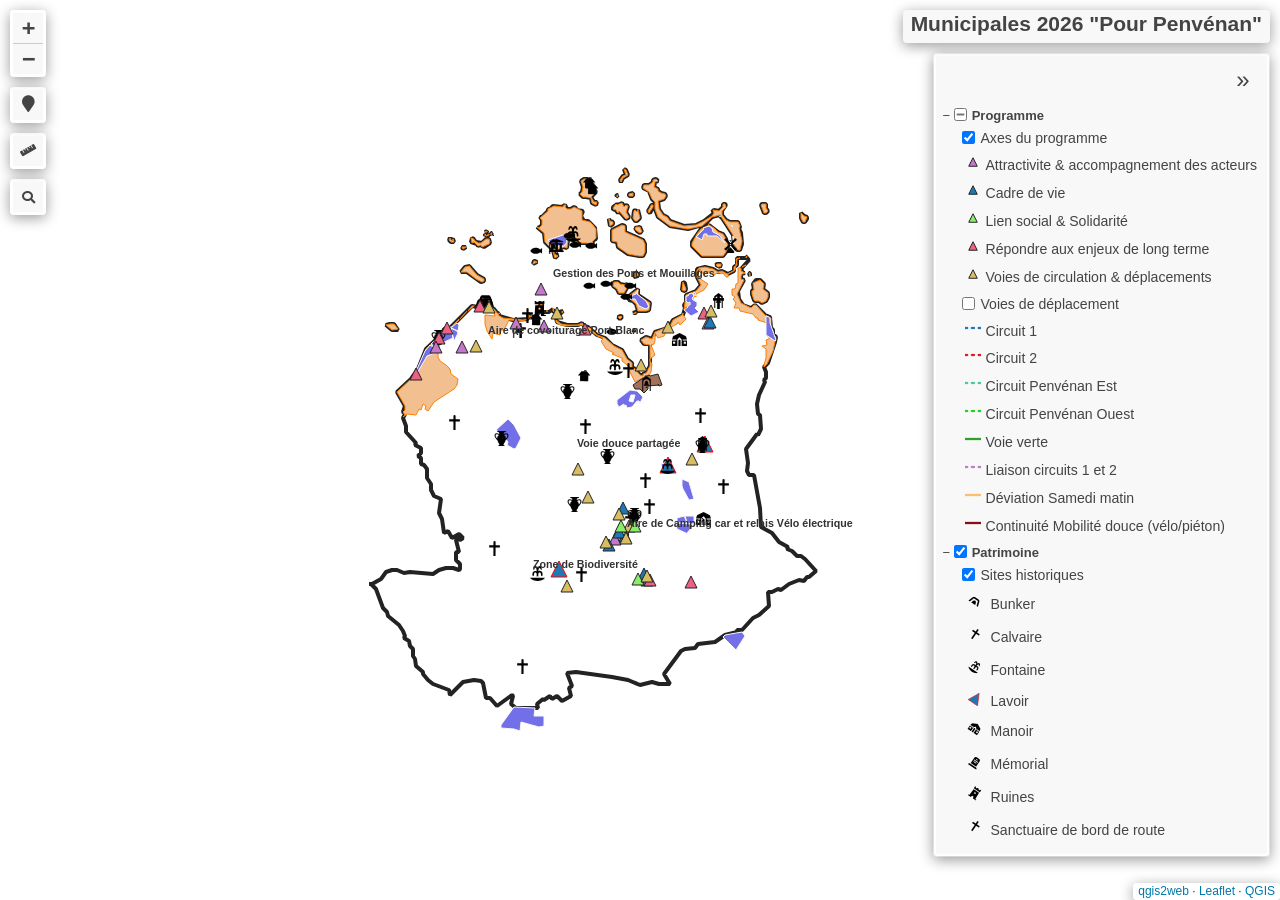
==== index.html @ 8ac42ca6 "Add files via upload" ====
<!doctype html>
<html lang="en">
    <head>
        <meta charset="utf-8">
        <meta http-equiv="X-UA-Compatible" content="IE=edge">
        <meta name="viewport" content="initial-scale=1,user-scalable=no,maximum-scale=1,width=device-width">
        <meta name="mobile-web-app-capable" content="yes">
        <meta name="apple-mobile-web-app-capable" content="yes">
        <link rel="stylesheet" href="css/leaflet.css">
        <link rel="stylesheet" href="css/L.Control.Layers.Tree.css">
        <link rel="stylesheet" href="css/L.Control.Locate.min.css">
        <link rel="stylesheet" href="css/qgis2web.css">
        <link rel="stylesheet" href="css/fontawesome-all.min.css">
        <link rel="stylesheet" href="css/leaflet.photon.css">
        <link rel="stylesheet" href="css/leaflet-measure.css">
        <style>
        html, body, #map {
            width: 100%;
            height: 100%;
            padding: 0;
            margin: 0;
        }
        </style>
        <title>Municipales 2026 "Pour Penvénan" </title>
    </head>
    <body>
        <div id="map">
        </div>
        <script src="js/qgis2web_expressions.js"></script>
        <script src="js/leaflet.js"></script>
        <script src="js/L.Control.Layers.Tree.min.js"></script>
        <script src="js/L.Control.Locate.min.js"></script>
        <script src="js/multi-style-layer.js"></script>
        <script src="js/leaflet-svg-shape-markers.min.js"></script>
        <script src="js/leaflet.rotatedMarker.js"></script>
        <script src="js/leaflet.pattern.js"></script>
        <script src="js/leaflet-hash.js"></script>
        <script src="js/Autolinker.min.js"></script>
        <script src="js/rbush.min.js"></script>
        <script src="js/labelgun.min.js"></script>
        <script src="js/labels.js"></script>
        <script src="js/leaflet.photon.js"></script>
        <script src="js/leaflet-measure.js"></script>
        <script src="data/Limitescommunale_2.js"></script>
        <script src="data/zonesncessitantlavisdugestionnaireN2000_3.js"></script>
        <script src="data/LabelMonumentshistorique_4.js"></script>
        <script src="data/ZonedePresomptionArcheologique_5.js"></script>
        <script src="data/Patrimoinelineaire_6.js"></script>
        <script src="data/Siteshistoriques_7.js"></script>
        <script src="data/Voiesdedplacement_8.js"></script>
        <script src="data/Axesduprogramme_9.js"></script>
        <script>
        /* ============================================================
           UTILITAIRES
        ============================================================ */
        var highlightLayer;
        function highlightFeature(e) {
            highlightLayer = e.target;
            highlightLayer.openPopup();
        }

        function removeEmptyRowsFromPopupContent(content, feature) {
            var tempDiv = document.createElement('div');
            tempDiv.innerHTML = content;
            var rows = tempDiv.querySelectorAll('tr');
            for (var i = 0; i < rows.length; i++) {
                var td = rows[i].querySelector('td.visible-with-data');
                var key = td ? td.id : '';
                if (td && td.classList.contains('visible-with-data') && feature.properties[key] == null) {
                    rows[i].parentNode.removeChild(rows[i]);
                }
            }
            return tempDiv.innerHTML;
        }

        function addClassToPopupIfMedia(content, popup) {
            var tempDiv = document.createElement('div');
            tempDiv.innerHTML = content;
            var imgTd = tempDiv.querySelector('td img');
            if (imgTd) {
                var src = imgTd.getAttribute('src');
                if (/\.(jpg|jpeg|png|gif|bmp|webp|avif)$/i.test(src)) {
                    popup._contentNode.classList.add('media');
                    setTimeout(function() { popup.update(); }, 10);
                } else if (/\.(mp3|wav|ogg|aac)$/i.test(src)) {
                    var audio = document.createElement('audio');
                    audio.controls = true;
                    audio.src = src;
                    imgTd.parentNode.replaceChild(audio, imgTd);
                    popup._contentNode.classList.add('media');
                    setTimeout(function() { popup.setContent(tempDiv.innerHTML); popup.update(); }, 10);
                } else if (/\.(mp4|webm|ogg|mov)$/i.test(src)) {
                    var video = document.createElement('video');
                    video.controls = true;
                    video.src = src;
                    video.style.width = "400px";
                    video.style.height = "300px";
                    video.style.maxHeight = "60vh";
                    video.style.maxWidth = "60vw";
                    imgTd.parentNode.replaceChild(video, imgTd);
                    popup._contentNode.classList.add('media');
                    video.addEventListener('loadedmetadata', function() { popup.update(); });
                    setTimeout(function() { popup.setContent(tempDiv.innerHTML); popup.update(); }, 10);
                } else {
                    popup._contentNode.classList.remove('media');
                }
            } else {
                popup._contentNode.classList.remove('media');
            }
        }

        /* ============================================================
           INITIALISATION DE LA CARTE
        ============================================================ */
        var map = L.map('map', { zoomControl: false, maxZoom: 28, minZoom: 1 });
        var hash = new L.Hash(map);

        map.attributionControl.setPrefix(
            '<a href="https://github.com/tomchadwin/qgis2web" target="_blank">qgis2web</a> &middot; ' +
            '<a href="https://leafletjs.com" title="A JS library for interactive maps">Leaflet</a> &middot; ' +
            '<a href="https://qgis.org">QGIS</a>'
        );

        var autolinker = new Autolinker({ truncate: { length: 30, location: 'smart' } });

        var title = new L.Control({ position: 'topright' });
        title.onAdd = function(map) {
            this._div = L.DomUtil.create('div', 'info');
            this.update();
            return this._div;
        };
        title.update = function() {
            this._div.innerHTML = '<h2>Municipales 2026 "Pour Penvénan"</h2>';
        };
        title.addTo(map);

        L.control.zoom({ position: 'topleft' }).addTo(map);
        L.control.locate({ locateOptions: { maxZoom: 19 } }).addTo(map);

        var measureControl = new L.Control.Measure({
            position: 'topleft',
            primaryLengthUnit: 'meters',
            secondaryLengthUnit: 'kilometers',
            primaryAreaUnit: 'sqmeters',
            secondaryAreaUnit: 'hectares'
        });
        measureControl.addTo(map);
        document.getElementsByClassName('leaflet-control-measure-toggle')[0].innerHTML = '';
        document.getElementsByClassName('leaflet-control-measure-toggle')[0].className += ' fas fa-ruler';

        var bounds_group = new L.featureGroup([]);
        function setBounds() {
            if (bounds_group.getLayers().length) {
                map.fitBounds(bounds_group.getBounds());
            }
        }

        /* ============================================================
           FONDS DE CARTE
        ============================================================ */
        map.createPane('pane_OpenStreetMap_0');
        map.getPane('pane_OpenStreetMap_0').style.zIndex = 400;
        var layer_OpenStreetMap_0 = L.tileLayer('https://tile.openstreetmap.org/{z}/{x}/{y}.png', {
            pane: 'pane_OpenStreetMap_0',
            opacity: 1.0,
            attribution: '',
            minZoom: 1, maxZoom: 28,
            minNativeZoom: 0, maxNativeZoom: 19
        });
        map.addLayer(layer_OpenStreetMap_0);

        map.createPane('pane_ESRI_1');
        map.getPane('pane_ESRI_1').style.zIndex = 401;
        var layer_ESRI_1 = L.tileLayer(
            'https://server.arcgisonline.com/ArcGIS/rest/services/World_Imagery/MapServer/tile/{z}/{y}/{x}', {
            pane: 'pane_ESRI_1',
            opacity: 0.5,
            attribution: '',
            minZoom: 1, maxZoom: 28,
            minNativeZoom: 0, maxNativeZoom: 18
        });
        map.addLayer(layer_ESRI_1);

        /* ============================================================
           COUCHE 2 – LIMITES COMMUNALES
        ============================================================ */
        function pop_Limitescommunale_2(feature, layer) {
            layer.off('mouseover');
            layer.off('mouseout');
            var popupContent = '<table>\
                    <tr><td colspan="2">' + (feature.properties['fid'] !== null ? autolinker.link(String(feature.properties['fid']).replace(/'/g, '\'').toLocaleString()) : '') + '</td></tr>\
                    <tr><td colspan="2">' + (feature.properties['full_id'] !== null ? autolinker.link(String(feature.properties['full_id']).replace(/'/g, '\'').toLocaleString()) : '') + '</td></tr>\
                    <tr><td colspan="2">' + (feature.properties['osm_id'] !== null ? autolinker.link(String(feature.properties['osm_id']).replace(/'/g, '\'').toLocaleString()) : '') + '</td></tr>\
                    <tr><td colspan="2">' + (feature.properties['osm_type'] !== null ? autolinker.link(String(feature.properties['osm_type']).replace(/'/g, '\'').toLocaleString()) : '') + '</td></tr>\
                    <tr><td colspan="2">' + (feature.properties['ref:INSEE'] !== null ? autolinker.link(String(feature.properties['ref:INSEE']).replace(/'/g, '\'').toLocaleString()) : '') + '</td></tr>\
                    <tr><td colspan="2">' + (feature.properties['boundary'] !== null ? autolinker.link(String(feature.properties['boundary']).replace(/'/g, '\'').toLocaleString()) : '') + '</td></tr>\
                    <tr><td colspan="2">' + (feature.properties['admin_level'] !== null ? autolinker.link(String(feature.properties['admin_level']).replace(/'/g, '\'').toLocaleString()) : '') + '</td></tr>\
                    <tr><td colspan="2">' + (feature.properties['wikipedia'] !== null ? autolinker.link(String(feature.properties['wikipedia']).replace(/'/g, '\'').toLocaleString()) : '') + '</td></tr>\
                    <tr><td colspan="2">' + (feature.properties['wikidata'] !== null ? autolinker.link(String(feature.properties['wikidata']).replace(/'/g, '\'').toLocaleString()) : '') + '</td></tr>\
                    <tr><td colspan="2">' + (feature.properties['type'] !== null ? autolinker.link(String(feature.properties['type']).replace(/'/g, '\'').toLocaleString()) : '') + '</td></tr>\
                    <tr><td colspan="2">' + (feature.properties['source:postal_code'] !== null ? autolinker.link(String(feature.properties['source:postal_code']).replace(/'/g, '\'').toLocaleString()) : '') + '</td></tr>\
                    <tr><td colspan="2">' + (feature.properties['source:population'] !== null ? autolinker.link(String(feature.properties['source:population']).replace(/'/g, '\'').toLocaleString()) : '') + '</td></tr>\
                    <tr><td colspan="2">' + (feature.properties['ref:FR:SIREN'] !== null ? autolinker.link(String(feature.properties['ref:FR:SIREN']).replace(/'/g, '\'').toLocaleString()) : '') + '</td></tr>\
                    <tr><td colspan="2">' + (feature.properties['postal_code'] !== null ? autolinker.link(String(feature.properties['postal_code']).replace(/'/g, '\'').toLocaleString()) : '') + '</td></tr>\
                    <tr><td colspan="2">' + (feature.properties['population:date'] !== null ? autolinker.link(String(feature.properties['population:date']).replace(/'/g, '\'').toLocaleString()) : '') + '</td></tr>\
                    <tr><td colspan="2">' + (feature.properties['population'] !== null ? autolinker.link(String(feature.properties['population']).replace(/'/g, '\'').toLocaleString()) : '') + '</td></tr>\
                    <tr><td colspan="2">' + (feature.properties['name:br'] !== null ? autolinker.link(String(feature.properties['name:br']).replace(/'/g, '\'').toLocaleString()) : '') + '</td></tr>\
                    <tr><td colspan="2">' + (feature.properties['name'] !== null ? autolinker.link(String(feature.properties['name']).replace(/'/g, '\'').toLocaleString()) : '') + '</td></tr>\
                </table>';
            var content = removeEmptyRowsFromPopupContent(popupContent, feature);
            layer.on('popupopen', function(e) { addClassToPopupIfMedia(content, e.popup); });
            layer.bindPopup(content, { maxHeight: 400 });
        }

        function style_Limitescommunale_2_0() {
            return {
                pane: 'pane_Limitescommunale_2',
                opacity: 1,
                color: 'rgba(35,35,35,1.0)',
                dashArray: '',
                lineCap: 'square',
                lineJoin: 'bevel',
                weight: 4.0,
                fillOpacity: 0,
                interactive: false,
            }
        }
        map.createPane('pane_Limitescommunale_2');
        map.getPane('pane_Limitescommunale_2').style.zIndex = 402;
        map.getPane('pane_Limitescommunale_2').style['mix-blend-mode'] = 'normal';
        var layer_Limitescommunale_2 = new L.geoJson(json_Limitescommunale_2, {
            attribution: '',
            interactive: false,
            dataVar: 'json_Limitescommunale_2',
            layerName: 'layer_Limitescommunale_2',
            pane: 'pane_Limitescommunale_2',
            onEachFeature: pop_Limitescommunale_2,
            style: style_Limitescommunale_2_0,
        });
        bounds_group.addLayer(layer_Limitescommunale_2);
        map.addLayer(layer_Limitescommunale_2);

        /* ============================================================
           COUCHE 3 – ZONES NATURELLES N2000
        ============================================================ */
        function pop_zonesncessitantlavisdugestionnaireN2000_3(feature, layer) {
            layer.off('mouseover');
            layer.off('mouseout');
            var popupContent = '<table>\
                    <tr><td colspan="2">' + (feature.properties['fid'] !== null ? autolinker.link(String(feature.properties['fid']).replace(/'/g, '\'').toLocaleString()) : '') + '</td></tr>\
                    <tr><td colspan="2">' + (feature.properties['oid'] !== null ? autolinker.link(String(feature.properties['oid']).replace(/'/g, '\'').toLocaleString()) : '') + '</td></tr>\
                    <tr><td colspan="2">' + (feature.properties['NOM_SITE'] !== null ? autolinker.link(String(feature.properties['NOM_SITE']).replace(/'/g, '\'').toLocaleString()) : '') + '</td></tr>\
                    <tr><td colspan="2">' + (feature.properties['ID_MNHN'] !== null ? autolinker.link(String(feature.properties['ID_MNHN']).replace(/'/g, '\'').toLocaleString()) : '') + '</td></tr>\
                    <tr><td colspan="2">' + (feature.properties['ID_DREAL'] !== null ? autolinker.link(String(feature.properties['ID_DREAL']).replace(/'/g, '\'').toLocaleString()) : '') + '</td></tr>\
                    <tr><td colspan="2">' + (feature.properties['URL_FICHE'] !== null ? autolinker.link(String(feature.properties['URL_FICHE']).replace(/'/g, '\'').toLocaleString()) : '') + '</td></tr>\
                    <tr><td colspan="2">' + (feature.properties['SAC_DATE_I'] !== null ? autolinker.link(String(feature.properties['SAC_DATE_I']).replace(/'/g, '\'').toLocaleString()) : '') + '</td></tr>\
                    <tr><td colspan="2">' + (feature.properties['SAC_DATE'] !== null ? autolinker.link(String(feature.properties['SAC_DATE']).replace(/'/g, '\'').toLocaleString()) : '') + '</td></tr>\
                    <tr><td colspan="2">' + (feature.properties['AREA'] !== null ? autolinker.link(String(feature.properties['AREA']).replace(/'/g, '\'').toLocaleString()) : '') + '</td></tr>\
                    <tr><td colspan="2">' + (feature.properties['MARINE_ARE'] !== null ? autolinker.link(String(feature.properties['MARINE_ARE']).replace(/'/g, '\'').toLocaleString()) : '') + '</td></tr>\
                    <tr><td colspan="2">' + (feature.properties['URL_SITE'] !== null ? autolinker.link(String(feature.properties['URL_SITE']).replace(/'/g, '\'').toLocaleString()) : '') + '</td></tr>\
                    <tr><td colspan="2">' + (feature.properties['URL_AMP'] !== null ? autolinker.link(String(feature.properties['URL_AMP']).replace(/'/g, '\'').toLocaleString()) : '') + '</td></tr>\
                    <tr><td colspan="2">' + (feature.properties['MARIN'] !== null ? autolinker.link(String(feature.properties['MARIN']).replace(/'/g, '\'').toLocaleString()) : '') + '</td></tr>\
                    <tr><td colspan="2">' + (feature.properties['name'] !== null ? autolinker.link(String(feature.properties['name']).replace(/'/g, '\'').toLocaleString()) : '') + '</td></tr>\
                </table>';
            var content = removeEmptyRowsFromPopupContent(popupContent, feature);
            layer.on('popupopen', function(e) { addClassToPopupIfMedia(content, e.popup); });
            layer.bindPopup(content, { maxHeight: 400 });
        }

        function style_zonesncessitantlavisdugestionnaireN2000_3_0() {
            return {
                pane: 'pane_zonesncessitantlavisdugestionnaireN2000_3',
                opacity: 1,
                color: 'rgba(255,127,0,1.0)',
                dashArray: '',
                lineCap: 'butt',
                lineJoin: 'miter',
                weight: 1.0,
                fill: true,
                fillOpacity: 1,
                fillColor: 'rgba(242,191,144,1.0)',
                interactive: false,
            }
        }
        map.createPane('pane_zonesncessitantlavisdugestionnaireN2000_3');
        map.getPane('pane_zonesncessitantlavisdugestionnaireN2000_3').style.zIndex = 403;
        map.getPane('pane_zonesncessitantlavisdugestionnaireN2000_3').style['mix-blend-mode'] = 'normal';
        var layer_zonesncessitantlavisdugestionnaireN2000_3 = new L.geoJson(json_zonesncessitantlavisdugestionnaireN2000_3, {
            attribution: '',
            interactive: false,
            dataVar: 'json_zonesncessitantlavisdugestionnaireN2000_3',
            layerName: 'layer_zonesncessitantlavisdugestionnaireN2000_3',
            pane: 'pane_zonesncessitantlavisdugestionnaireN2000_3',
            onEachFeature: pop_zonesncessitantlavisdugestionnaireN2000_3,
            style: style_zonesncessitantlavisdugestionnaireN2000_3_0,
        });
        bounds_group.addLayer(layer_zonesncessitantlavisdugestionnaireN2000_3);
        map.addLayer(layer_zonesncessitantlavisdugestionnaireN2000_3);

        /* ============================================================
           COUCHE 4 – LABEL MONUMENTS HISTORIQUES
        ============================================================ */
        function pop_LabelMonumentshistorique_4(feature, layer) {
            layer.off('mouseover');
            layer.off('mouseout');
            var popupContent = '<table>\
                    <tr><td colspan="2"><strong>appelation</strong><br />' + (feature.properties['appelation'] !== null ? autolinker.link(String(feature.properties['appelation']).replace(/'/g, '\'').toLocaleString()) : '') + '</td></tr>\
                    <tr><td colspan="2"><strong>categorie</strong><br />' + (feature.properties['categorie'] !== null ? autolinker.link(String(feature.properties['categorie']).replace(/'/g, '\'').toLocaleString()) : '') + '</td></tr>\
                    <tr><td colspan="2"><strong>ressource</strong><br />' + (feature.properties['ressource'] !== null ? autolinker.link(String(feature.properties['ressource']).replace(/'/g, '\'').toLocaleString()) : '') + '</td></tr>\
                    <tr><td colspan="2"><strong>evenement</strong><br />' + (feature.properties['evenement'] !== null ? autolinker.link(String(feature.properties['evenement']).replace(/'/g, '\'').toLocaleString()) : '') + '</td></tr>\
                    <tr><td colspan="2"><strong>legende</strong><br />' + (feature.properties['legende'] !== null ? autolinker.link(String(feature.properties['legende']).replace(/'/g, '\'').toLocaleString()) : '') + '</td></tr>\
                    <tr><td colspan="2"><strong>precision</strong><br />' + (feature.properties['precision'] !== null ? autolinker.link(String(feature.properties['precision']).replace(/'/g, '\'').toLocaleString()) : '') + '</td></tr>\
                    <tr><td class="visible-with-data" id="statut" colspan="2"><strong>statut</strong><br />' + (feature.properties['statut'] !== null ? autolinker.link(String(feature.properties['statut']).replace(/'/g, '\'').toLocaleString()) : '') + '</td></tr>\
                    <tr><td class="visible-with-data" id="maj" colspan="2"><strong>maj</strong><br />' + (feature.properties['maj'] !== null ? autolinker.link(String(feature.properties['maj']).replace(/'/g, '\'').toLocaleString()) : '') + '</td></tr>\
                </table>';
            var content = removeEmptyRowsFromPopupContent(popupContent, feature);
            layer.on('popupopen', function(e) { addClassToPopupIfMedia(content, e.popup); });
            layer.bindPopup(content, { maxHeight: 400 });
        }

        function style_LabelMonumentshistorique_4_0() {
            return {
                pane: 'pane_LabelMonumentshistorique_4',
                opacity: 1,
                color: 'rgba(35,35,35,1.0)',
                dashArray: '',
                lineCap: 'butt',
                lineJoin: 'miter',
                weight: 1.0,
                fill: true,
                fillOpacity: 1,
                fillColor: 'rgba(164,113,88,1.0)',
                interactive: true,
            }
        }
        map.createPane('pane_LabelMonumentshistorique_4');
        map.getPane('pane_LabelMonumentshistorique_4').style.zIndex = 404;
        map.getPane('pane_LabelMonumentshistorique_4').style['mix-blend-mode'] = 'normal';
        var layer_LabelMonumentshistorique_4 = new L.geoJson(json_LabelMonumentshistorique_4, {
            attribution: '',
            interactive: true,
            dataVar: 'json_LabelMonumentshistorique_4',
            layerName: 'layer_LabelMonumentshistorique_4',
            pane: 'pane_LabelMonumentshistorique_4',
            onEachFeature: pop_LabelMonumentshistorique_4,
            style: style_LabelMonumentshistorique_4_0,
        });
        bounds_group.addLayer(layer_LabelMonumentshistorique_4);
        map.addLayer(layer_LabelMonumentshistorique_4);

        /* ============================================================
           COUCHE 5 – ZONE DE PRÉSOMPTION ARCHÉOLOGIQUE
        ============================================================ */
        function pop_ZonedePresomptionArcheologique_5(feature, layer) {
            layer.off('mouseover');
            layer.off('mouseout');
            var popupContent = '<table>\
                    <tr><td colspan="2">' + (feature.properties['IDENTIFIAN'] !== null ? autolinker.link(String(feature.properties['IDENTIFIAN']).replace(/'/g, '\'').toLocaleString()) : '') + '</td></tr>\
                    <tr><td colspan="2"><strong>NATURE</strong><br />' + (feature.properties['NATURE'] !== null ? autolinker.link(String(feature.properties['NATURE']).replace(/'/g, '\'').toLocaleString()) : '') + '</td></tr>\
                    <tr><td colspan="2">' + (feature.properties['N_ZONE'] !== null ? autolinker.link(String(feature.properties['N_ZONE']).replace(/'/g, '\'').toLocaleString()) : '') + '</td></tr>\
                    <tr><td colspan="2"><strong>DATE_ARRET</strong><br />' + (feature.properties['DATE_ARRET'] !== null ? autolinker.link(String(feature.properties['DATE_ARRET']).replace(/'/g, '\'').toLocaleString()) : '') + '</td></tr>\
                    <tr><td colspan="2"><strong>NUM_ARRETE</strong><br />' + (feature.properties['NUM_ARRETE'] !== null ? autolinker.link(String(feature.properties['NUM_ARRETE']).replace(/'/g, '\'').toLocaleString()) : '') + '</td></tr>\
                    <tr><td colspan="2"><strong>NUM_RAA</strong><br />' + (feature.properties['NUM_RAA'] !== null ? autolinker.link(String(feature.properties['NUM_RAA']).replace(/'/g, '\'').toLocaleString()) : '') + '</td></tr>\
                    <tr><td colspan="2">' + (feature.properties['INSEE'] !== null ? autolinker.link(String(feature.properties['INSEE']).replace(/'/g, '\'').toLocaleString()) : '') + '</td></tr>\
                    <tr><td colspan="2">' + (feature.properties['COMMUNE'] !== null ? autolinker.link(String(feature.properties['COMMUNE']).replace(/'/g, '\'').toLocaleString()) : '') + '</td></tr>\
                </table>';
            var content = removeEmptyRowsFromPopupContent(popupContent, feature);
            layer.on('popupopen', function(e) { addClassToPopupIfMedia(content, e.popup); });
            layer.bindPopup(content, { maxHeight: 400 });
        }

        function style_ZonedePresomptionArcheologique_5_0() {
            return {
                pane: 'pane_ZonedePresomptionArcheologique_5',
                opacity: 1,
                color: 'rgba(247,247,247,1.0)',
                dashArray: '',
                lineCap: 'butt',
                lineJoin: 'miter',
                weight: 1.0,
                fill: true,
                fillOpacity: 1,
                fillColor: 'rgba(115,111,233,1.0)',
                interactive: true,
            }
        }
        map.createPane('pane_ZonedePresomptionArcheologique_5');
        map.getPane('pane_ZonedePresomptionArcheologique_5').style.zIndex = 405;
        map.getPane('pane_ZonedePresomptionArcheologique_5').style['mix-blend-mode'] = 'normal';
        var layer_ZonedePresomptionArcheologique_5 = new L.geoJson(json_ZonedePresomptionArcheologique_5, {
            attribution: '',
            interactive: true,
            dataVar: 'json_ZonedePresomptionArcheologique_5',
            layerName: 'layer_ZonedePresomptionArcheologique_5',
            pane: 'pane_ZonedePresomptionArcheologique_5',
            onEachFeature: pop_ZonedePresomptionArcheologique_5,
            style: style_ZonedePresomptionArcheologique_5_0,
        });
        bounds_group.addLayer(layer_ZonedePresomptionArcheologique_5);
        map.addLayer(layer_ZonedePresomptionArcheologique_5);

        /* ============================================================
           COUCHE 6 – PATRIMOINE LINÉAIRE
        ============================================================ */
        function pop_Patrimoinelineaire_6(feature, layer) {
            layer.on({
                mouseout: function(e) {
                    if (typeof layer.closePopup == 'function') {
                        layer.closePopup();
                    } else {
                        layer.eachLayer(function(feature){ feature.closePopup() });
                    }
                },
                mouseover: highlightFeature,
            });
            var popupContent = '<table>\
                    <tr><td colspan="2"><strong>military</strong><br />' + (feature.properties['military'] !== null ? autolinker.link(String(feature.properties['military']).replace(/'/g, '\'').toLocaleString()) : '') + '</td></tr>\
                    <tr><td class="visible-with-data" id="barrier" colspan="2"><strong>barrier</strong><br />' + (feature.properties['barrier'] !== null ? autolinker.link(String(feature.properties['barrier']).replace(/'/g, '\'').toLocaleString()) : '') + '</td></tr>\
                </table>';
            var content = removeEmptyRowsFromPopupContent(popupContent, feature);
            layer.on('popupopen', function(e) { addClassToPopupIfMedia(content, e.popup); });
            layer.bindPopup(content, { maxHeight: 400 });
        }

        function style_Patrimoinelineaire_6_0() {
            return {
                pane: 'pane_Patrimoinelineaire_6',
                opacity: 1,
                color: 'rgba(0,0,0,1.0)',
                dashArray: '',
                lineCap: 'round',
                lineJoin: 'round',
                weight: 4.0,
                fillOpacity: 0,
                interactive: true,
            }
        }
        function style_Patrimoinelineaire_6_1() {
            return {
                pane: 'pane_Patrimoinelineaire_6',
                opacity: 1,
                color: 'rgba(227,26,28,1.0)',
                dashArray: '',
                lineCap: 'round',
                lineJoin: 'round',
                weight: 3.0,
                fillOpacity: 0,
                interactive: true,
            }
        }
        map.createPane('pane_Patrimoinelineaire_6');
        map.getPane('pane_Patrimoinelineaire_6').style.zIndex = 406;
        map.getPane('pane_Patrimoinelineaire_6').style['mix-blend-mode'] = 'normal';
        var layer_Patrimoinelineaire_6 = new L.geoJson.multiStyle(json_Patrimoinelineaire_6, {
            attribution: '',
            interactive: true,
            dataVar: 'json_Patrimoinelineaire_6',
            layerName: 'layer_Patrimoinelineaire_6',
            pane: 'pane_Patrimoinelineaire_6',
            onEachFeature: pop_Patrimoinelineaire_6,
            styles: [style_Patrimoinelineaire_6_0, style_Patrimoinelineaire_6_1]
        });
        bounds_group.addLayer(layer_Patrimoinelineaire_6);
        map.addLayer(layer_Patrimoinelineaire_6);

        /* ============================================================
           COUCHE 7 – SITES HISTORIQUES
           CORRECTION : pointToLayer utilise L.shapeMarker pour Lavoir
                        (triangle bleu), L.marker pour les autres types.
        ============================================================ */
        function pop_Siteshistoriques_7(feature, layer) {
            layer.off('mouseover');
            layer.off('mouseout');
            var popupContent = '<table>\
                    <tr><td colspan="2"><strong>historic</strong><br />' + (feature.properties['historic'] !== null ? autolinker.link(String(feature.properties['historic']).replace(/'/g, '\'').toLocaleString()) : '') + '</td></tr>\
                    <tr><td colspan="2"><strong>ref:DRAC</strong><br />' + (feature.properties['ref:DRAC'] !== null ? autolinker.link(String(feature.properties['ref:DRAC']).replace(/'/g, '\'').toLocaleString()) : '') + '</td></tr>\
                    <tr><td colspan="2"><strong>name</strong><br />' + (feature.properties['name'] !== null ? autolinker.link(String(feature.properties['name']).replace(/'/g, '\'').toLocaleString()) : '') + '</td></tr>\
                    <tr><td colspan="2"><strong>Photo</strong><br />' + (feature.properties['Photo'] !== null ? '<img src="images/' + String(feature.properties['Photo']).replace(/[\\/:]/g, '_').trim().replace(/'/g, '\'').replace(/"/g, '&quot;') + '">' : '') + '</td></tr>\
                </table>';
            var content = removeEmptyRowsFromPopupContent(popupContent, feature);
            layer.on('popupopen', function(e) { addClassToPopupIfMedia(content, e.popup); });
            layer.bindPopup(content, { maxHeight: 400 });
        }

        function style_Siteshistoriques_7_0(feature) {
            switch(String(feature.properties['historic'])) {
                case 'Bunker':
                    return {
                        pane: 'pane_Siteshistoriques_7',
                        rotationAngle: 0.5934122000000001,
                        rotationOrigin: 'center center',
                        icon: L.icon({ iconUrl: 'markers/bunker.svg', iconSize: [15.2, 15.2] }),
                        interactive: true,
                    }
                case 'Calvaire':
                    return {
                        pane: 'pane_Siteshistoriques_7',
                        rotationAngle: 0.5934122000000001,
                        rotationOrigin: 'center center',
                        icon: L.icon({ iconUrl: 'markers/christian.svg', iconSize: [15.2, 15.2] }),
                        interactive: true,
                    }
                case 'Fontaine':
                    return {
                        pane: 'pane_Siteshistoriques_7',
                        rotationAngle: 0.5934122000000001,
                        rotationOrigin: 'center center',
                        icon: L.icon({ iconUrl: 'markers/fountain.svg', iconSize: [15.2, 15.2] }),
                        interactive: true,
                    }
                case 'Lavoir':
                    /* ---- CORRECTION : triangle bleu via shapeMarker ---- */
                    return {
                        pane: 'pane_Siteshistoriques_7',
                        shape: 'triangle',
                        radius: 8.0,
                        opacity: 1,
                        color: 'rgba(255,0,0,1.0)',
                        dashArray: '',
                        lineCap: 'butt',
                        lineJoin: 'miter',
                        weight: 1.0,
                        fill: true,
                        fillOpacity: 1,
                        fillColor: 'rgba(31,120,180,1.0)',
                        interactive: true,
                    }
                case 'Manoir':
                    return {
                        pane: 'pane_Siteshistoriques_7',
                        rotationAngle: 0.5934122000000001,
                        rotationOrigin: 'center center',
                        icon: L.icon({ iconUrl: 'markers/manor.svg', iconSize: [15.2, 15.2] }),
                        interactive: true,
                    }
                case 'Memorial':
                    return {
                        pane: 'pane_Siteshistoriques_7',
                        rotationAngle: 0.5934122000000001,
                        rotationOrigin: 'center center',
                        icon: L.icon({ iconUrl: 'markers/memorial.svg', iconSize: [15.2, 15.2] }),
                        interactive: true,
                    }
                case 'Ruines':
                    return {
                        pane: 'pane_Siteshistoriques_7',
                        rotationAngle: 0.5934122000000001,
                        rotationOrigin: 'center center',
                        icon: L.icon({ iconUrl: 'markers/tower_defensive.svg', iconSize: [15.2, 15.2] }),
                        interactive: true,
                    }
                case 'Sanctuaire de bord de route':
                    return {
                        pane: 'pane_Siteshistoriques_7',
                        rotationAngle: 0.5934122000000001,
                        rotationOrigin: 'center center',
                        icon: L.icon({ iconUrl: 'markers/christian_1.svg', iconSize: [15.2, 15.2] }),
                        interactive: true,
                    }
                case 'Chapelle':
                    return {
                        pane: 'pane_Siteshistoriques_7',
                        rotationAngle: 0.5934122000000001,
                        rotationOrigin: 'center center',
                        icon: L.icon({ iconUrl: 'markers/bell_tower.svg', iconSize: [15.2, 15.2] }),
                        interactive: true,
                    }
                case 'Site archaeologique':
                    return {
                        pane: 'pane_Siteshistoriques_7',
                        rotationAngle: 0.5585056,
                        rotationOrigin: 'center center',
                        icon: L.icon({ iconUrl: 'markers/archaeological_site.svg', iconSize: [15.2, 15.2] }),
                        interactive: true,
                    }
                case 'Maison':
                    return {
                        pane: 'pane_Siteshistoriques_7',
                        rotationAngle: 0.5934122000000001,
                        rotationOrigin: 'center center',
                        icon: L.icon({ iconUrl: 'markers/house.svg', iconSize: [15.2, 15.2] }),
                        interactive: true,
                    }
                case 'Moulin':
                    return {
                        pane: 'pane_Siteshistoriques_7',
                        rotationAngle: 0.5934122000000001,
                        rotationOrigin: 'center center',
                        icon: L.icon({ iconUrl: 'markers/windmill.svg', iconSize: [15.2, 15.2] }),
                        interactive: true,
                    }
                case 'Monument Lindeberg':
                    return {
                        pane: 'pane_Siteshistoriques_7',
                        rotationAngle: 0.5934122000000001,
                        rotationOrigin: 'center center',
                        icon: L.icon({ iconUrl: 'markers/museum.svg', iconSize: [15.2, 15.2] }),
                        interactive: true,
                    }
                case 'Puit':
                    return {
                        pane: 'pane_Siteshistoriques_7',
                        rotationAngle: 0.0,
                        rotationOrigin: 'center center',
                        icon: L.icon({ iconUrl: 'markers/fountain.svg', iconSize: [15.2, 15.2] }),
                        interactive: true,
                    }
                case 'Pêcherie':
                    return {
                        pane: 'pane_Siteshistoriques_7',
                        rotationAngle: 0.5934122000000001,
                        rotationOrigin: 'center center',
                        icon: L.icon({ iconUrl: 'markers/fish.svg', iconSize: [15.2, 15.2] }),
                        interactive: true,
                    }
            }
        }

        map.createPane('pane_Siteshistoriques_7');
        map.getPane('pane_Siteshistoriques_7').style.zIndex = 407;
        map.getPane('pane_Siteshistoriques_7').style['mix-blend-mode'] = 'normal';
        var layer_Siteshistoriques_7 = new L.geoJson(json_Siteshistoriques_7, {
            attribution: '',
            interactive: true,
            dataVar: 'json_Siteshistoriques_7',
            layerName: 'layer_Siteshistoriques_7',
            pane: 'pane_Siteshistoriques_7',
            onEachFeature: pop_Siteshistoriques_7,
            pointToLayer: function (feature, latlng) {
                var style = style_Siteshistoriques_7_0(feature);
                /* CORRECTION : si le style définit une 'shape' (ex: Lavoir),
                   on utilise L.shapeMarker ; sinon L.marker classique. */
                if (style && style.shape) {
                    return L.shapeMarker(latlng, style);
                }
                return L.marker(latlng, style);
            },
        });
        bounds_group.addLayer(layer_Siteshistoriques_7);
        map.addLayer(layer_Siteshistoriques_7);

        /* ============================================================
           COUCHE 8 – VOIES DE DÉPLACEMENT
        ============================================================ */
        function pop_Voiesdedplacement_8(feature, layer) {
            layer.on({
                mouseout: function(e) {
                    if (typeof layer.closePopup == 'function') {
                        layer.closePopup();
                    } else {
                        layer.eachLayer(function(feature){ feature.closePopup() });
                    }
                },
                mouseover: highlightFeature,
            });
            var popupContent = '<table>\
                    <tr><td colspan="2"><strong>Nom</strong><br />' + (feature.properties['Nom'] !== null ? autolinker.link(String(feature.properties['Nom']).replace(/'/g, '\'').toLocaleString()) : '') + '</td></tr>\
                    <tr><td colspan="2"><strong>distance</strong><br />' + (feature.properties['distance'] !== null ? autolinker.link(String(feature.properties['distance']).replace(/'/g, '\'').toLocaleString()) : '') + '</td></tr>\
                </table>';
            var content = removeEmptyRowsFromPopupContent(popupContent, feature);
            layer.on('popupopen', function(e) { addClassToPopupIfMedia(content, e.popup); });
            layer.bindPopup(content, { maxHeight: 400 });
        }

        function style_Voiesdedplacement_8_0(feature) {
            switch(String(feature.properties['Nom'])) {
                case 'Circuit 1':
                    return {
                        pane: 'pane_Voiesdedplacement_8',
                        opacity: 1,
                        color: 'rgba(31,120,180,1.0)',
                        dashArray: '3.0,6.0',
                        lineCap: 'round',
                        lineJoin: 'round',
                        weight: 3.0,
                        fillOpacity: 0,
                        interactive: true,
                    }
                case 'Circuit 2':
                    return {
                        pane: 'pane_Voiesdedplacement_8',
                        opacity: 1,
                        color: 'rgba(227,26,28,1.0)',
                        dashArray: '3.0,6.0',
                        lineCap: 'round',
                        lineJoin: 'round',
                        weight: 3.0,
                        fillOpacity: 0,
                        interactive: true,
                    }
                case 'Circuit Penvenan Est':
                    return {
                        pane: 'pane_Voiesdedplacement_8',
                        opacity: 1,
                        color: 'rgba(69,202,160,1.0)',
                        dashArray: '3.0,6.0',
                        lineCap: 'round',
                        lineJoin: 'round',
                        weight: 3.0,
                        fillOpacity: 0,
                        interactive: true,
                    }
                case 'Circuit Penvenan Ouest':
                    return {
                        pane: 'pane_Voiesdedplacement_8',
                        opacity: 1,
                        color: 'rgba(31,211,34,1.0)',
                        dashArray: '3.0,6.0',
                        lineCap: 'round',
                        lineJoin: 'round',
                        weight: 3.0,
                        fillOpacity: 0,
                        interactive: true,
                    }
                case 'Voie verte':
                    return {
                        pane: 'pane_Voiesdedplacement_8',
                        opacity: 1,
                        color: 'rgba(51,160,44,1.0)',
                        dashArray: '',
                        lineCap: 'round',
                        lineJoin: 'round',
                        weight: 3.0,
                        fillOpacity: 0,
                        interactive: true,
                    }
                case 'Liaison circuits 1 et 2':
                    return {
                        pane: 'pane_Voiesdedplacement_8',
                        opacity: 1,
                        color: 'rgba(196,119,203,1.0)',
                        dashArray: '3.0,6.0',
                        lineCap: 'round',
                        lineJoin: 'round',
                        weight: 3.0,
                        fillOpacity: 0,
                        interactive: true,
                    }
                case 'Deviation Samedi matin':
                    return {
                        pane: 'pane_Voiesdedplacement_8',
                        opacity: 1,
                        color: 'rgba(253,191,111,1.0)',
                        dashArray: '',
                        lineCap: 'round',
                        lineJoin: 'round',
                        weight: 3.0,
                        fillOpacity: 0,
                        interactive: true,
                    }
                case 'Continuité Mobilité douce (vélo/piéton)':
                    return {
                        pane: 'pane_Voiesdedplacement_8',
                        opacity: 1,
                        color: 'rgba(128,17,25,1.0)',
                        dashArray: '',
                        lineCap: 'round',
                        lineJoin: 'round',
                        weight: 3.0,
                        fillOpacity: 0,
                        interactive: true,
                    }
            }
        }
        map.createPane('pane_Voiesdedplacement_8');
        map.getPane('pane_Voiesdedplacement_8').style.zIndex = 408;
        map.getPane('pane_Voiesdedplacement_8').style['mix-blend-mode'] = 'normal';
        var layer_Voiesdedplacement_8 = new L.geoJson(json_Voiesdedplacement_8, {
            attribution: '',
            interactive: true,
            dataVar: 'json_Voiesdedplacement_8',
            layerName: 'layer_Voiesdedplacement_8',
            pane: 'pane_Voiesdedplacement_8',
            onEachFeature: pop_Voiesdedplacement_8,
            style: style_Voiesdedplacement_8_0,
        });
        bounds_group.addLayer(layer_Voiesdedplacement_8);

        /* ============================================================
           COUCHE 9 – AXES DU PROGRAMME
        ============================================================ */
        function pop_Axesduprogramme_9(feature, layer) {
            layer.off('mouseover');
            layer.off('mouseout');
            var popupContent = '<table>\
                    <tr><td colspan="2"><strong>Nom</strong><br />' + (feature.properties['Nom'] !== null ? autolinker.link(String(feature.properties['Nom']).replace(/'/g, '\'').toLocaleString()) : '') + '</td></tr>\
                    <tr><td class="visible-with-data" id="Description" colspan="2"><strong>Description</strong><br />' + (feature.properties['Description'] !== null ? autolinker.link(String(feature.properties['Description']).replace(/'/g, '\'').toLocaleString()) : '') + '</td></tr>\
                    <tr><td class="visible-with-data" id="Quartier" colspan="2"><strong>Quartier</strong><br />' + (feature.properties['Quartier'] !== null ? autolinker.link(String(feature.properties['Quartier']).replace(/'/g, '\'').toLocaleString()) : '') + '</td></tr>\
                    <tr><td class="visible-with-data" id="Statut" colspan="2"><strong>Statut</strong><br />' + (feature.properties['Statut'] !== null ? autolinker.link(String(feature.properties['Statut']).replace(/'/g, '\'').toLocaleString()) : '') + '</td></tr>\
                    <tr><td colspan="2">' + (feature.properties['Date'] !== null ? autolinker.link(String(feature.properties['Date']).replace(/'/g, '\'').toLocaleString()) : '') + '</td></tr>\
                    <tr><td colspan="2"><strong>Categorie</strong><br />' + (feature.properties['Categorie'] !== null ? autolinker.link(String(feature.properties['Categorie']).replace(/'/g, '\'').toLocaleString()) : '') + '</td></tr>\
                    <tr><td colspan="2"><strong>Surface</strong><br />' + (feature.properties['Surface'] !== null ? autolinker.link(String(feature.properties['Surface']).replace(/'/g, '\'').toLocaleString()) : '') + '</td></tr>\
                    <tr><th scope="row">Photo_avant</th><td>' + (feature.properties['Photo_avant'] !== null ? '<img src="images/' + String(feature.properties['Photo_avant']).replace(/[\\/:]/g, '_').trim().replace(/'/g, '\'').replace(/"/g, '&quot;') + '">' : '') + '</td></tr>\
                    <tr><th scope="row">Photo_apres</th><td>' + (feature.properties['Photo_apres'] !== null ? '<img src="images/' + String(feature.properties['Photo_apres']).replace(/[\\/:]/g, '_').trim().replace(/'/g, '\'').replace(/"/g, '&quot;') + '">' : '') + '</td></tr>\
                    <tr><td colspan="2">' + (feature.properties['Axe'] !== null ? autolinker.link(String(feature.properties['Axe']).replace(/'/g, '\'').toLocaleString()) : '') + '</td></tr>\
                </table>';
            var content = removeEmptyRowsFromPopupContent(popupContent, feature);
            layer.on('popupopen', function(e) { addClassToPopupIfMedia(content, e.popup); });
            layer.bindPopup(content, { maxHeight: 400 });
        }

        function style_Axesduprogramme_9_0(feature) {
            switch(String(feature.properties['Axe'])) {
                case 'Attractivite & accompagnement des acteurs':
                    return {
                        pane: 'pane_Axesduprogramme_9', shape: 'triangle', radius: 6.0,
                        opacity: 1, color: 'rgba(35,35,35,1.0)', dashArray: '',
                        lineCap: 'butt', lineJoin: 'miter', weight: 1,
                        fill: true, fillOpacity: 1, fillColor: 'rgba(196,119,203,1.0)', interactive: true,
                    }
                case 'Cadre de vie':
                    return {
                        pane: 'pane_Axesduprogramme_9', shape: 'triangle', radius: 6.0,
                        opacity: 1, color: 'rgba(35,35,35,1.0)', dashArray: '',
                        lineCap: 'butt', lineJoin: 'miter', weight: 1,
                        fill: true, fillOpacity: 1, fillColor: 'rgba(31,120,180,1.0)', interactive: true,
                    }
                case 'Lien social & Solidarite':
                    return {
                        pane: 'pane_Axesduprogramme_9', shape: 'triangle', radius: 6.0,
                        opacity: 1, color: 'rgba(35,35,35,1.0)', dashArray: '',
                        lineCap: 'butt', lineJoin: 'miter', weight: 1,
                        fill: true, fillOpacity: 1, fillColor: 'rgba(139,235,107,1.0)', interactive: true,
                    }
                case 'Repondre aux enjeux de long terme':
                    return {
                        pane: 'pane_Axesduprogramme_9', shape: 'triangle', radius: 6.0,
                        opacity: 1, color: 'rgba(35,35,35,1.0)', dashArray: '',
                        lineCap: 'butt', lineJoin: 'miter', weight: 1,
                        fill: true, fillOpacity: 1, fillColor: 'rgba(236,97,132,1.0)', interactive: true,
                    }
                case 'Voies de circulation & deplacements':
                    return {
                        pane: 'pane_Axesduprogramme_9', shape: 'triangle', radius: 6.0,
                        opacity: 1, color: 'rgba(35,35,35,1.0)', dashArray: '',
                        lineCap: 'butt', lineJoin: 'miter', weight: 1,
                        fill: true, fillOpacity: 1, fillColor: 'rgba(216,189,99,1.0)', interactive: true,
                    }
            }
        }
        map.createPane('pane_Axesduprogramme_9');
        map.getPane('pane_Axesduprogramme_9').style.zIndex = 409;
        map.getPane('pane_Axesduprogramme_9').style['mix-blend-mode'] = 'normal';
        var layer_Axesduprogramme_9 = new L.geoJson(json_Axesduprogramme_9, {
            attribution: '',
            interactive: true,
            dataVar: 'json_Axesduprogramme_9',
            layerName: 'layer_Axesduprogramme_9',
            pane: 'pane_Axesduprogramme_9',
            onEachFeature: pop_Axesduprogramme_9,
            pointToLayer: function (feature, latlng) {
                return L.shapeMarker(latlng, style_Axesduprogramme_9_0(feature));
            },
        });
        bounds_group.addLayer(layer_Axesduprogramme_9);
        map.addLayer(layer_Axesduprogramme_9);

        /* ============================================================
           RECHERCHE D'ADRESSE (France BAN)
        ============================================================ */
        var photonControl = L.control.photon({
            url: 'https://api-adresse.data.gouv.fr/search/?',
            feedbackLabel: '',
            position: 'topleft',
            includePosition: true,
            initial: true,
        }).addTo(map);
        photonControl._container.childNodes[0].style.borderRadius = '10px';

        var x = null;
        var z = null;
        photonControl.on('selected', function(e) {
            if (x != null) {
                map.removeLayer(obj3.marker);
                map.removeLayer(x);
            }
            obj2.gcd = e.choice;
            x = L.geoJSON(obj2.gcd).addTo(map);
            var label = typeof obj2.gcd.properties.label === 'undefined' ? obj2.gcd.properties.display_name : obj2.gcd.properties.label;
            obj3.marker = L.marker(x.getLayers()[0].getLatLng()).bindPopup(label).addTo(map);
            map.setView(x.getLayers()[0].getLatLng(), 17);
            z = typeof e.choice.properties.label === 'undefined' ? e.choice.properties.display_name : e.choice.properties.label;
            e.target.input.value = z;
        });

        var search = document.getElementsByClassName('leaflet-photon leaflet-control')[0];
        search.classList.add('leaflet-control-search');
        search.style.display = 'flex';
        search.style.backgroundColor = 'rgba(255,255,255,0.5)';

        var button = document.createElement('div');
        button.id = 'gcd-button-control';
        button.className = 'gcd-gl-btn fa fa-search search-button';
        search.insertBefore(button, search.firstChild);

        var last = search.lastChild;
        last.style.display = 'none';
        button.addEventListener('click', function() {
            last.style.display = (last.style.display === 'none') ? 'block' : 'none';
        });

        /* ============================================================
           ARBRE DE COUCHES (LÉGENDE)
           CORRECTIONS : accents dans "Voies de déplacement" et "Mobilité douce"
        ============================================================ */
        var overlaysTree = [
        {label: '<b>Programme</b>', selectAllCheckbox: true, children: [
            {label: 'Axes du programme<br /><table>\
                <tr><td style="text-align:center;"><img src="legend/Axesduprogramme_9_Attractiviteaccompagnementdesacteurs0.png" /></td><td>Attractivite &amp; accompagnement des acteurs</td></tr>\
                <tr><td style="text-align:center;"><img src="legend/Axesduprogramme_9_Cadredevie1.png" /></td><td>Cadre de vie</td></tr>\
                <tr><td style="text-align:center;"><img src="legend/Axesduprogramme_9_LiensocialSolidarite2.png" /></td><td>Lien social &amp; Solidarité</td></tr>\
                <tr><td style="text-align:center;"><img src="legend/Axesduprogramme_9_Repondreauxenjeuxdelongterme3.png" /></td><td>Répondre aux enjeux de long terme</td></tr>\
                <tr><td style="text-align:center;"><img src="legend/Axesduprogramme_9_Voiesdecirculationdeplacements4.png" /></td><td>Voies de circulation &amp; déplacements</td></tr>\
                </table>', layer: layer_Axesduprogramme_9},
            {label: 'Voies de déplacement<br /><table>\
                <tr><td style="text-align:center;"><img src="legend/Voiesdedplacement_8_Circuit10.png" /></td><td>Circuit 1</td></tr>\
                <tr><td style="text-align:center;"><img src="legend/Voiesdedplacement_8_Circuit21.png" /></td><td>Circuit 2</td></tr>\
                <tr><td style="text-align:center;"><img src="legend/Voiesdedplacement_8_CircuitPenvenanEst2.png" /></td><td>Circuit Penvénan Est</td></tr>\
                <tr><td style="text-align:center;"><img src="legend/Voiesdedplacement_8_CircuitPenvenanOuest3.png" /></td><td>Circuit Penvénan Ouest</td></tr>\
                <tr><td style="text-align:center;"><img src="legend/Voiesdedplacement_8_Voieverte4.png" /></td><td>Voie verte</td></tr>\
                <tr><td style="text-align:center;"><img src="legend/Voiesdedplacement_8_Liaisoncircuits1et25.png" /></td><td>Liaison circuits 1 et 2</td></tr>\
                <tr><td style="text-align:center;"><img src="legend/Voiesdedplacement_8_DeviationSamedimatin6.png" /></td><td>Déviation Samedi matin</td></tr>\
                <tr><td style="text-align:center;"><img src="legend/Voiesdedplacement_8_Voiedouce7.png" /></td><td>Continuité Mobilité douce (vélo/piéton)</td></tr>\
                </table>', layer: layer_Voiesdedplacement_8},
        ]},
        {label: '<b>Patrimoine</b>', selectAllCheckbox: true, children: [
            {label: 'Sites historiques<br /><table>\
                <tr><td style="text-align:center;"><img src="legend/Siteshistoriques_7_Bunker0.png" /></td><td>Bunker</td></tr>\
                <tr><td style="text-align:center;"><img src="legend/Siteshistoriques_7_Calvaire1.png" /></td><td>Calvaire</td></tr>\
                <tr><td style="text-align:center;"><img src="legend/Siteshistoriques_7_Fontaine2.png" /></td><td>Fontaine</td></tr>\
                <tr><td style="text-align:center;"><img src="legend/Siteshistoriques_7_Lavoir3.png" /></td><td>Lavoir</td></tr>\
                <tr><td style="text-align:center;"><img src="legend/Siteshistoriques_7_Manoir4.png" /></td><td>Manoir</td></tr>\
                <tr><td style="text-align:center;"><img src="legend/Siteshistoriques_7_Memorial5.png" /></td><td>Mémorial</td></tr>\
                <tr><td style="text-align:center;"><img src="legend/Siteshistoriques_7_Ruines6.png" /></td><td>Ruines</td></tr>\
                <tr><td style="text-align:center;"><img src="legend/Siteshistoriques_7_Sanctuairedebordderoute7.png" /></td><td>Sanctuaire de bord de route</td></tr>\
                <tr><td style="text-align:center;"><img src="legend/Siteshistoriques_7_Chapelle8.png" /></td><td>Chapelle</td></tr>\
                <tr><td style="text-align:center;"><img src="legend/Siteshistoriques_7_Sitearchaeologique9.png" /></td><td>Site archéologique</td></tr>\
                <tr><td style="text-align:center;"><img src="legend/Siteshistoriques_7_Maison10.png" /></td><td>Maison</td></tr>\
                <tr><td style="text-align:center;"><img src="legend/Siteshistoriques_7_Moulin11.png" /></td><td>Moulin</td></tr>\
                <tr><td style="text-align:center;"><img src="legend/Siteshistoriques_7_MonumentLindeberg12.png" /></td><td>Monument Lindeberg</td></tr>\
                <tr><td style="text-align:center;"><img src="legend/Siteshistoriques_7_Puit13.png" /></td><td>Puit</td></tr>\
                <tr><td style="text-align:center;"><img src="legend/Siteshistoriques_7_Pecherie14.png" /></td><td>Pêcherie</td></tr>\
                </table>', layer: layer_Siteshistoriques_7},
            {label: '<img src="legend/Patrimoinelineaire_6.png" /> Patrimoine linéaire', layer: layer_Patrimoinelineaire_6},
            {label: '<img src="legend/ZonedePresomptionArcheologique_5.png" /> Zone de Présomption Archéologique', layer: layer_ZonedePresomptionArcheologique_5},
            {label: '<img src="legend/LabelMonumentshistorique_4.png" /> Label Monuments historiques', layer: layer_LabelMonumentshistorique_4},
        ]},
        {label: '<b>Habitats Naturels</b>', collapsed: true, selectAllCheckbox: true, children: [
            {label: '<img src="legend/zonesncessitantlavisdugestionnaireN2000_3.png" /> Zones nécessitant l\'avis du gestionnaire N2000', layer: layer_zonesncessitantlavisdugestionnaireN2000_3},
        ]},
        {label: '<b>Administratif</b>', collapsed: true, selectAllCheckbox: true, children: [
            {label: '<img src="legend/Limitescommunale_2.png" /> Limites communales', layer: layer_Limitescommunale_2},
        ]},
        {label: '<b>Fond</b>', collapsed: true, selectAllCheckbox: true, children: [
            {label: "ESRI", layer: layer_ESRI_1},
            {label: "OpenStreetMap", layer: layer_OpenStreetMap_0, radioGroup: 'bm'},
        ]},
        ];

        var lay = L.control.layers.tree(null, overlaysTree, { collapsed: false });
        lay.addTo(map);

        /* ============================================================
           GESTION HAUTEUR DE LA LISTE DES COUCHES
        ============================================================ */
        document.addEventListener('DOMContentLoaded', function() {
            function newLayersListHeight() {
                var layerScrollbarElement = document.querySelector('.leaflet-control-layers-scrollbar');
                if (layerScrollbarElement) {
                    var layersListElement = document.querySelector('.leaflet-control-layers-list');
                    var originalHeight = layersListElement.style.height || window.getComputedStyle(layersListElement).height;
                    layersListElement.style.height = (parseFloat(originalHeight) - 50) + 'px';
                }
            }

            var isLayersListExpanded = true;
            var controlLayersElement = document.querySelector('.leaflet-control-layers');
            var toggleLayerControl = document.querySelector('.leaflet-control-layers-toggle');

            toggleLayerControl.addEventListener('click', function() {
                if (isLayersListExpanded) {
                    controlLayersElement.classList.remove('leaflet-control-layers-expanded');
                } else {
                    controlLayersElement.classList.add('leaflet-control-layers-expanded');
                }
                isLayersListExpanded = !isLayersListExpanded;
                newLayersListHeight();
            });

            if (controlLayersElement) {
                controlLayersElement.addEventListener('click', function(event) {
                    var toggleLayerHeaderPointer = event.target.closest('.leaflet-layerstree-header-pointer span');
                    if (toggleLayerHeaderPointer) { newLayersListHeight(); }
                });
            }

            setTimeout(function() { toggleLayerControl.click(); }, 10);
            setTimeout(function() { toggleLayerControl.click(); }, 10);

            if (window.innerWidth < 650) {
                setTimeout(function() {
                    controlLayersElement.classList.remove('leaflet-control-layers-expanded');
                    isLayersListExpanded = !isLayersListExpanded;
                }, 500);
            }
        });

        /* ============================================================
           LABELS & FIT BOUNDS
        ============================================================ */
        setBounds();
        var i = 0;
        layer_Axesduprogramme_9.eachLayer(function(layer) {
            layer.bindTooltip(
                (layer.feature.properties['Nom'] !== null
                    ? String('<div style="color: #323232; font-size: 8pt; font-weight: bold; font-family: \'Open Sans\', sans-serif;">' + layer.feature.properties['Nom']) + '</div>'
                    : ''),
                { permanent: true, offset: [-0, -16], className: 'css_Axesduprogramme_9' }
            );
            labels.push(layer);
            totalMarkers += 1;
            layer.added = true;
            addLabel(layer, i);
            i++;
        });
        resetLabels([layer_Axesduprogramme_9]);
        map.on("zoomend", function(){ resetLabels([layer_Axesduprogramme_9]); });
        map.on("layeradd", function(){ resetLabels([layer_Axesduprogramme_9]); });
        map.on("layerremove", function(){ resetLabels([layer_Axesduprogramme_9]); });
        </script>
    </body>
</html>
---- css/L.Control.Layers.Tree.css ----
.leaflet-control-layers-toggle.leaflet-layerstree-named-toggle {
    margin: 2px 5px;
    width: auto;
    height: auto;
    background-image: none;
}

.leaflet-control-layers-list{
	font: 13px / 1.7 "Helvetica Neue", Arial, Helvetica, sans-serif;
}

.leaflet-layerstree-node {
}

.leaflet-layerstree-header input{
    margin-left: 0px;
}


.leaflet-layerstree-header {
}

.leaflet-layerstree-header-pointer {
    cursor: pointer;
}

.leaflet-layerstree-header label {
    display: inline-block;
    cursor: pointer;
}

.leaflet-layerstree-header-label {
}

.leaflet-layerstree-header-name {
	padding-left: 2px;
}

.leaflet-layerstree-header-space {
}

.leaflet-layerstree-children {
    padding-left: 20px;
}

.leaflet-layerstree-children-nopad {
    padding-left: 0px;
}

.leaflet-layerstree-closed {
}

.leaflet-layerstree-opened {
}

.leaflet-layerstree-hide {
    display: none;
}

.leaflet-layerstree-nevershow {
    display: none;
}

.leaflet-layerstree-expand-collapse {
    cursor: pointer;
}
---- css/L.Control.Locate.min.css ----
.leaflet-control-locate a{font-size:1.4em;color:#444}.leaflet-control-locate.active a{color:#2074B6}.leaflet-control-locate.active.following a{color:#FC8428}
/*# sourceMappingURL=L.Control.Locate.min.css.map */
---- css/qgis2web.css ----
#map {
            background-color: #ffffff
        }
        html, body, #map {
			overflow: hidden;
        }
        .col9{
			height: 100%!important;
		}
		.col3{
			height: 100%;
			overflow: auto;
		}
        .info {
            padding: 6px 8px;
            font: 14px/16px Arial, Helvetica, sans-serif;
            background-color:#f8f8f8 !important;
            color: #444444 !important;
            box-shadow: 0 0 15px rgba(0,0,0,0.2);
            border-radius: 5px;
        }
        .info h2 {
            margin: 0 0 5px;
        }
        .leaflet-container {
            background: #fff;
            padding-right: 10px;
        }
        .leaflet-popup-scrolled {
            border-bottom: unset!important;
            border-top: unset!important;
        }
        .leaflet-popup-content{
            max-height: 70vh;
            max-width: 70vw;
        }
        .leaflet-popup-content.media{
            width: auto!important;
            height: auto!important;
            overflow: auto;
        }
        .leaflet-popup-content th {
            text-align: left;
            vertical-align: top;
            min-width: 75px;
        }
        .leaflet-popup-content td {
            min-width: 75px;
        }
        .leaflet-popup-content td img {
            max-height: 60vh;
            max-width: 60vw;
        }

        .leaflet-tooltip {
            background: none;
            box-shadow: none;
            border: none;
        }
        .leaflet-tooltip-left:before, .leaflet-tooltip-right:before {
            border: 0px;
        }
        }
        .fa, .leaflet-container, a {
            color: #444444 !important;
        }
        .leaflet-control-zoom-in, .leaflet-control-zoom-out,
        .leaflet-control-locate a,
        .leaflet-touch .leaflet-control-geocoder-icon,
        .leaflet-control-search .search-button,
         .leaflet-control-measure {
            background-color: #f8f8f8 !important;
            border-radius: 0px !important;
            color: #444444 !important;
        }
        .abstract {
            font: bold 18px 'Lucida Console', Monaco, monospace;
            text-indent: 1px;
            background-color: #f8f8f8 !important;
            width: 30px !important;
            color: #444444 !important;
            height: 30px !important;
            text-align: center !important;
            line-height: 30px !important;
        }
        .abstractUncollapsed {
            padding: 6px 8px;
            font: 12px/1.5 "Helvetica Neue", Arial, Helvetica, sans-serif;
            background-color:#f8f8f8 !important;
            color: #444444 !important;
            box-shadow: 0 0 15px rgba(0,0,0,0.2);
            border-radius: 5px;
            max-width: 40%;
        }
        .leaflet-control {
            box-shadow: 0 3px 14px rgba(0, 0, 0, 0.4)!important;
            border-radius: 4px;
        }
        .leaflet-touch .leaflet-control-layers,
        .leaflet-touch .leaflet-bar,
        .leaflet-control-search,
        .leaflet-control-measure {
            border: 3px solid rgba(255,255,255,.4) !important;
        }
        .leaflet-control-attribution a {
            color: #0078A8 !important;
        }
        .leaflet-control-scale-line {
            border: 2px solid #f8f8f8 !important;
            border-top: none !important;
            color: black !important;
        }
        .leaflet-control-search .search-button {
            width: 30px !important;
            height: 30px !important;
            font-size: 13px !important;
            text-align: center !important;
            cursor: pointer;
        }
        .search-button.fa.fa-binoculars{
            display: flex;
            justify-content: center;
            align-items: center;
        }
        .leaflet-control-measure .leaflet-control {
            width: 30px !important;
            height: 30px !important;
        }
        .leaflet-container .leaflet-control-search{
            background: none !important;
        }
        .leaflet-control-search .search-input {
            margin: 0px 0px 0px 0px !important;
            height: 30px !important;
        }
        .leaflet-control-measure {
            background: none!important;
            border-radius: 4px !important;
        }
        .leaflet-control-measure .leaflet-control-measure-interaction {
            background-color: #f8f8f8 !important;
        }
        .leaflet-touch .leaflet-control-measure
        .leaflet-control-measure-toggle,
        .leaflet-touch .leaflet-control-measure
        .leaflet-control-measure-toggle:hover {
            width: 30px !important;
            height: 30px !important;
            border-radius: 0px !important;
            background-color: #f8f8f8 !important;
            color: #444444 !important;
            font-size: 13px;
            line-height: 30px;
            text-align: center;
            text-indent: 0%;
        }
        .leaflet-control-layers {
			padding: 2px;
			display: flex;
			flex-direction: column;
			align-items: flex-end;
            background-color: #f8f8f8 !important;
            color: #444444 !important;

		}
        .leaflet-control-layers-expanded {
			padding-left: 6px;
		}	
        .leaflet-control-layers-expanded .leaflet-control-layers-toggle {
            display: block;
            background-image: none;
			text-decoration: none;
            margin-bottom: 3px;
        }
        .leaflet-control-layers-expanded .leaflet-control-layers-toggle::after {
            content: '»';
            font-size: x-large;
            color: #444444 !important;
            display: flex;
            align-items: center;
            justify-content: center;
            width: 100%;
            height: 100%;
            text-align: center;
        }
        .leaflet-overlay-pane {
            z-index: 550;
        }
        .leaflet-popup-pane {
            z-index: 700;
        }
        #gcd-button-control {
            display: flex;
            justify-content: center;
            align-items: center;
        }
        .css_Axesduprogramme_8 {
            text-shadow: -2px -2px 0 #fafafa,
                -2px -1px 0 #fafafa,
                -2px 0px 0 #fafafa,
                -2px 1px 0 #fafafa,
                -2px 2px 0 #fafafa,
                -1px -2px 0 #fafafa,
                -1px -1px 0 #fafafa,
                -1px 0px 0 #fafafa,
                -1px 1px 0 #fafafa,
                -1px 2px 0 #fafafa,
                0px -2px 0 #fafafa,
                0px -1px 0 #fafafa,
                0px 1px 0 #fafafa,
                0px 2px 0 #fafafa,
                1px -2px 0 #fafafa,
                1px -1px 0 #fafafa,
                1px 0px 0 #fafafa,
                1px 1px 0 #fafafa,
                1px 2px 0 #fafafa,
                2px -2px 0 #fafafa,
                2px -1px 0 #fafafa,
                2px 0px 0 #fafafa,
                2px 1px 0 #fafafa,
                2px 2px 0 #fafafa;
        }
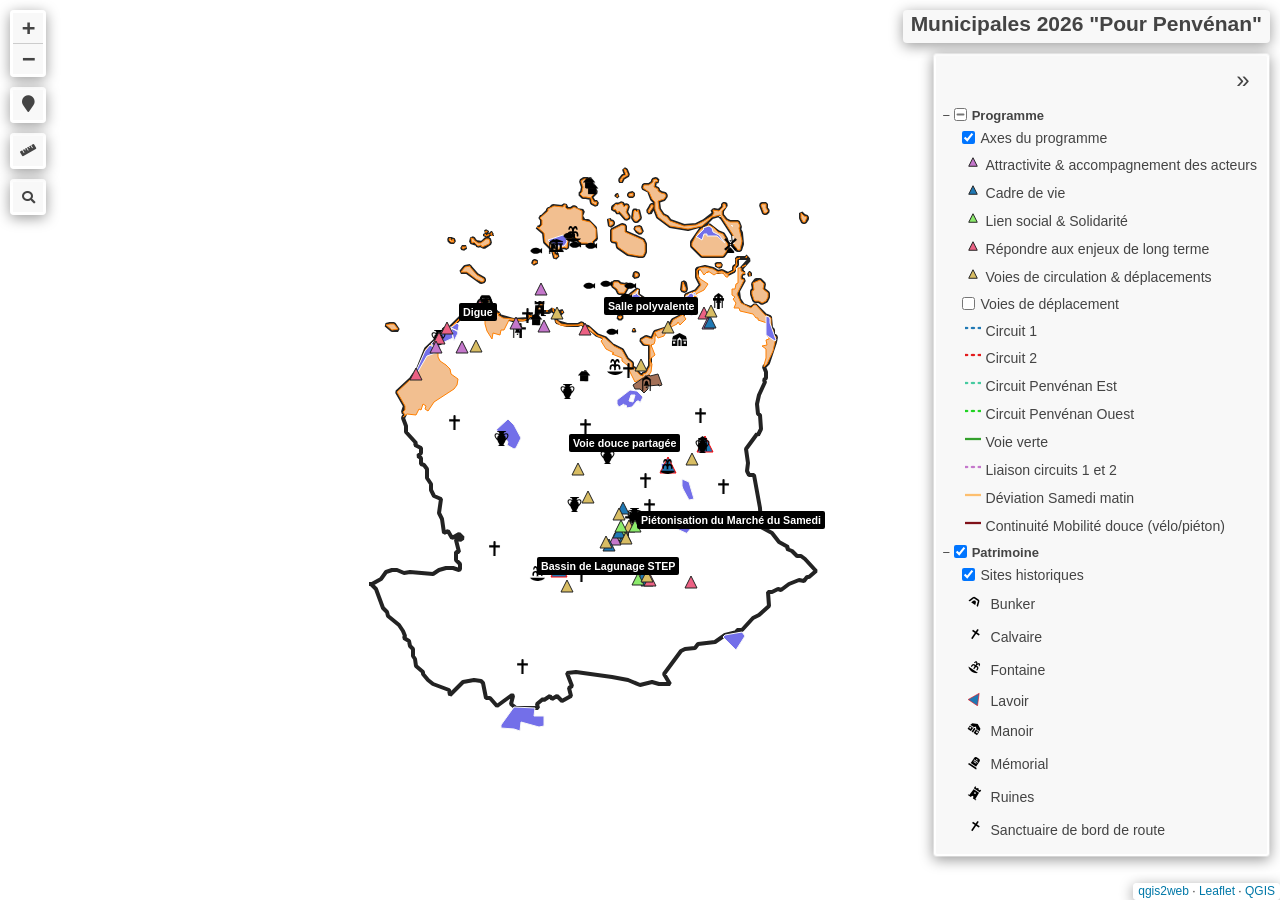
==== commit 2ba4437b: "Update index.html" ====
--- a/index.html
+++ b/index.html
@@ -1013,7 +1013,7 @@
         layer_Axesduprogramme_9.eachLayer(function(layer) {
             layer.bindTooltip(
                 (layer.feature.properties['Nom'] !== null
-                    ? String('<div style="color: #323232; font-size: 8pt; font-weight: bold; font-family: \'Open Sans\', sans-serif;">' + layer.feature.properties['Nom']) + '</div>'
+                    ? String('<div style="color: #ffffff; font-size: 8pt; font-weight: bold; font-family: \'Open Sans\', sans-serif; background-color: #000000; padding: 1px 4px; border-radius: 2px;">' + layer.feature.properties['Nom']) + '</div>'
                     : ''),
                 { permanent: true, offset: [-0, -16], className: 'css_Axesduprogramme_9' }
             );
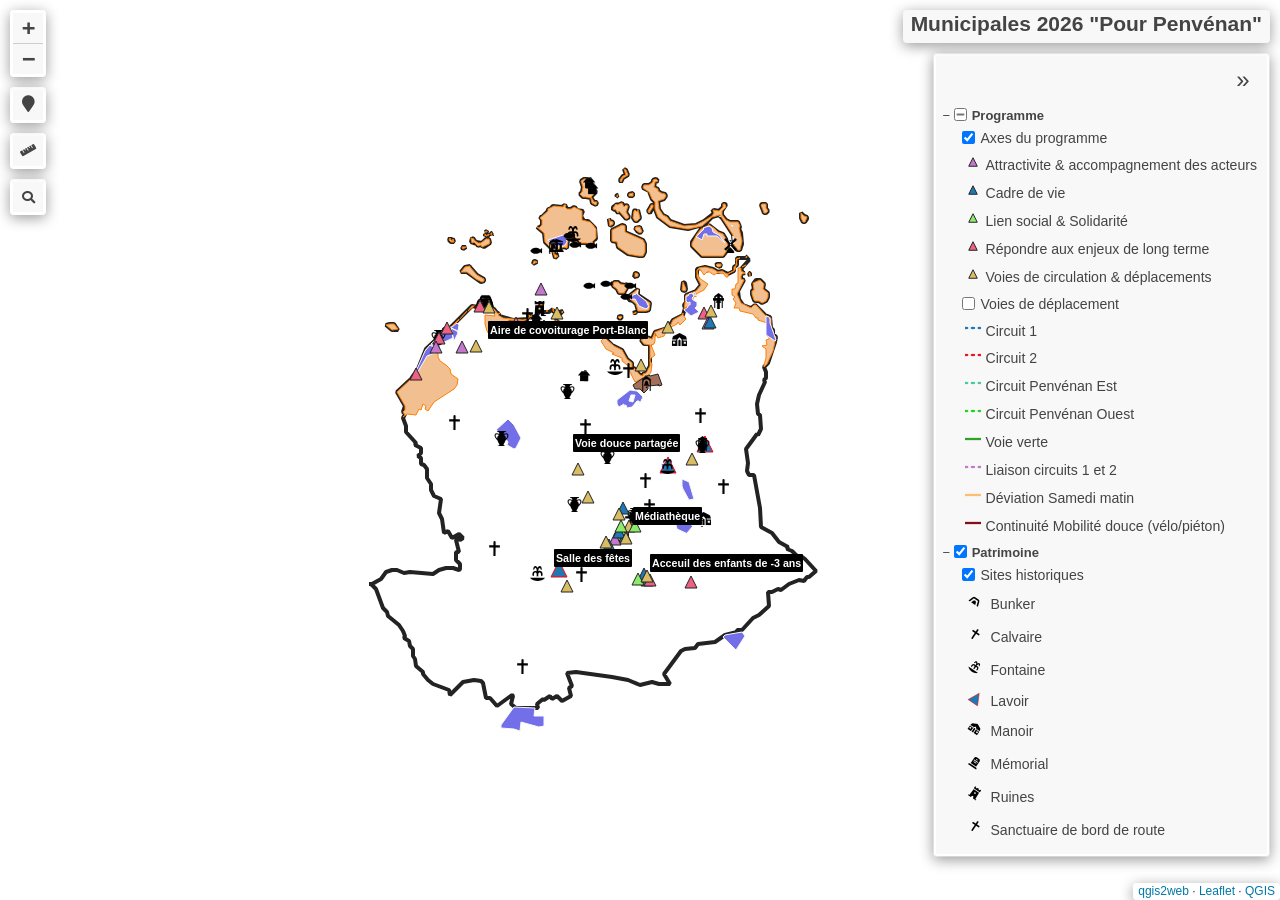
==== commit 0f36f230: "Update index.html" ====
--- a/index.html
+++ b/index.html
@@ -1013,7 +1013,7 @@
         layer_Axesduprogramme_9.eachLayer(function(layer) {
             layer.bindTooltip(
                 (layer.feature.properties['Nom'] !== null
-                    ? String('<div style="color: #ffffff; font-size: 8pt; font-weight: bold; font-family: \'Open Sans\', sans-serif; background-color: #000000; padding: 1px 4px; border-radius: 2px;">' + layer.feature.properties['Nom']) + '</div>'
+                    ? String('<div style="color: #ffffff; font-size: 8pt; font-weight: bold; font-family: \'Open Sans\', sans-serif; background-color: #000000; padding: 1px 2px; border-radius: 1px;">' + layer.feature.properties['Nom']) + '</div>'
                     : ''),
                 { permanent: true, offset: [-0, -16], className: 'css_Axesduprogramme_9' }
             );
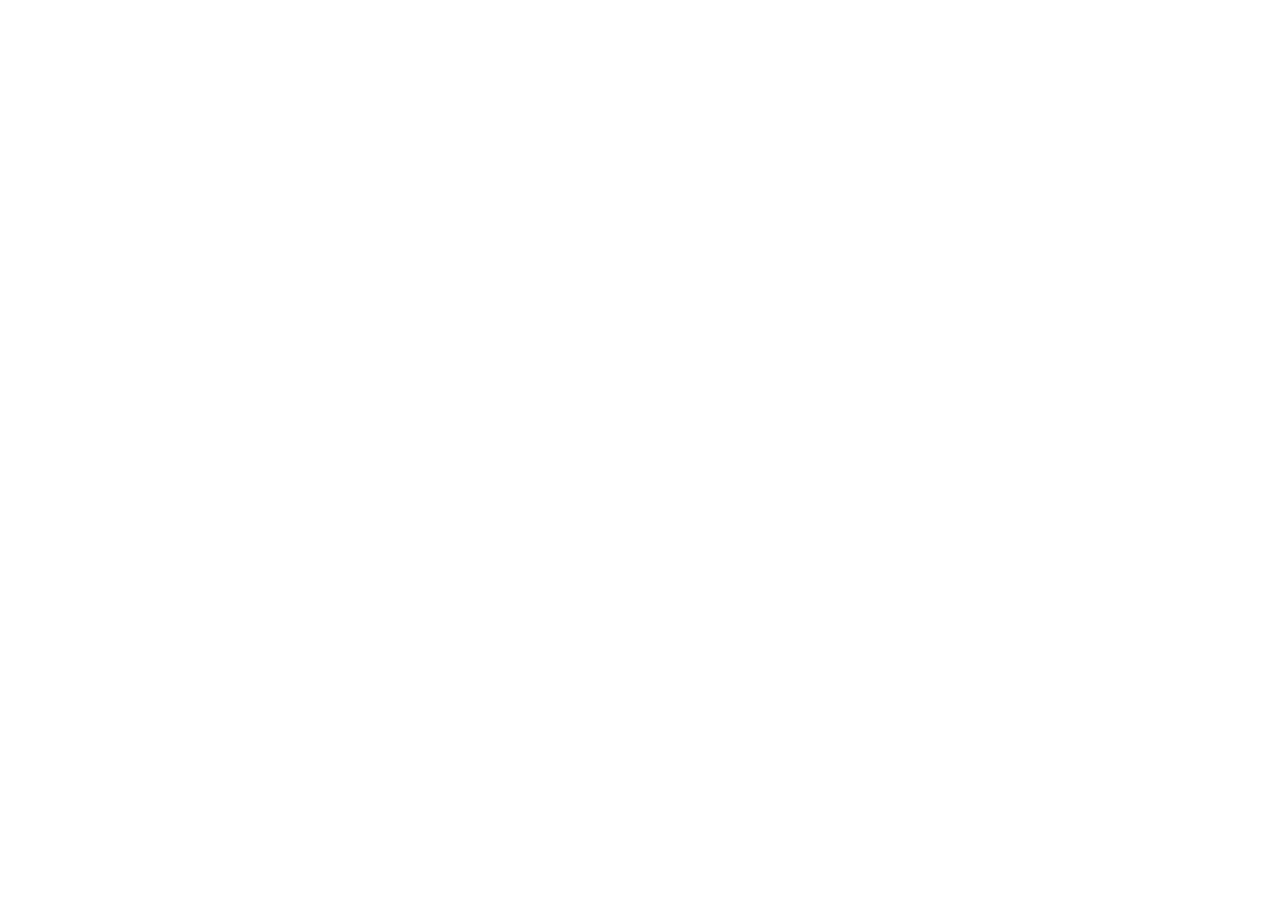
==== commit 4e24ed9b: "Rename index1.html to index.html" ====
--- a/index.html
+++ b/index.html
@@ -41,16 +41,16 @@
         <script src="js/labels.js"></script>
         <script src="js/leaflet.photon.js"></script>
         <script src="js/leaflet-measure.js"></script>
-        <script src="data/Limitescommunale_2.js"></script>
-        <script src="data/zonesncessitantlavisdugestionnaireN2000_3.js"></script>
-        <script src="data/LabelMonumentshistorique_4.js"></script>
-        <script src="data/ZonedePresomptionArcheologique_5.js"></script>
-        <script src="data/Patrimoinelineaire_6.js"></script>
-        <script src="data/Siteshistoriques_7.js"></script>
-        <script src="data/Voiesdedplacement_8.js"></script>
-        <script src="data/Axesduprogramme_9.js"></script>
+        <script src="data/Limitescommunale_1.js"></script>
+        <script src="data/zonesncessitantlavisdugestionnaireN2000_2.js"></script>
+        <script src="data/LabelMonumentshistorique_3.js"></script>
+        <script src="data/ZonesdepresomptiondeprescriptionArcheologique_4.js"></script>
+        <script src="data/Patrimoinelineaire_5.js"></script>
+        <script src="data/Siteshistoriques_6.js"></script>
+        <script src="data/Voiesdedplacement_7.js"></script>
+        <script src="data/Axesduprogramme_8.js"></script>
         <script>
-        /* ============================================================
+			/* ============================================================
            UTILITAIRES
         ============================================================ */
         var highlightLayer;
@@ -58,21 +58,20 @@
             highlightLayer = e.target;
             highlightLayer.openPopup();
         }
-
         function removeEmptyRowsFromPopupContent(content, feature) {
-            var tempDiv = document.createElement('div');
-            tempDiv.innerHTML = content;
-            var rows = tempDiv.querySelectorAll('tr');
-            for (var i = 0; i < rows.length; i++) {
-                var td = rows[i].querySelector('td.visible-with-data');
-                var key = td ? td.id : '';
-                if (td && td.classList.contains('visible-with-data') && feature.properties[key] == null) {
-                    rows[i].parentNode.removeChild(rows[i]);
-                }
-            }
-            return tempDiv.innerHTML;
-        }
-
+         var tempDiv = document.createElement('div');
+         tempDiv.innerHTML = content;
+         var rows = tempDiv.querySelectorAll('tr');
+         for (var i = 0; i < rows.length; i++) {
+             var td = rows[i].querySelector('td.visible-with-data');
+             var key = td ? td.id : '';
+             if (td && td.classList.contains('visible-with-data') && feature.properties[key] == null) {
+                 rows[i].parentNode.removeChild(rows[i]);
+             }
+         }
+         return tempDiv.innerHTML;
+        }
+        // modify popup if contains media
         function addClassToPopupIfMedia(content, popup) {
             var tempDiv = document.createElement('div');
             tempDiv.innerHTML = content;
@@ -81,14 +80,19 @@
                 var src = imgTd.getAttribute('src');
                 if (/\.(jpg|jpeg|png|gif|bmp|webp|avif)$/i.test(src)) {
                     popup._contentNode.classList.add('media');
-                    setTimeout(function() { popup.update(); }, 10);
+                    setTimeout(function() {
+                        popup.update();
+                    }, 10);
                 } else if (/\.(mp3|wav|ogg|aac)$/i.test(src)) {
                     var audio = document.createElement('audio');
                     audio.controls = true;
                     audio.src = src;
                     imgTd.parentNode.replaceChild(audio, imgTd);
                     popup._contentNode.classList.add('media');
-                    setTimeout(function() { popup.setContent(tempDiv.innerHTML); popup.update(); }, 10);
+                    setTimeout(function() {
+                        popup.setContent(tempDiv.innerHTML);
+                        popup.update();
+                    }, 10);
                 } else if (/\.(mp4|webm|ogg|mov)$/i.test(src)) {
                     var video = document.createElement('video');
                     video.controls = true;
@@ -99,8 +103,14 @@
                     video.style.maxWidth = "60vw";
                     imgTd.parentNode.replaceChild(video, imgTd);
                     popup._contentNode.classList.add('media');
-                    video.addEventListener('loadedmetadata', function() { popup.update(); });
-                    setTimeout(function() { popup.setContent(tempDiv.innerHTML); popup.update(); }, 10);
+                    // Aggiorna il popup quando il video carica i metadati
+                    video.addEventListener('loadedmetadata', function() {
+                        popup.update();
+                    });
+                    setTimeout(function() {
+                        popup.setContent(tempDiv.innerHTML);
+                        popup.update();
+                    }, 10);
                 } else {
                     popup._contentNode.classList.remove('media');
                 }
@@ -108,11 +118,11 @@
                 popup._contentNode.classList.remove('media');
             }
         }
-
-        /* ============================================================
+			 /* ============================================================
            INITIALISATION DE LA CARTE
         ============================================================ */
-        var map = L.map('map', { zoomControl: false, maxZoom: 28, minZoom: 1 });
+
+			var map = L.map('map', { zoomControl: false, maxZoom: 28, minZoom: 1 });
         var hash = new L.Hash(map);
 
         map.attributionControl.setPrefix(
@@ -122,21 +132,20 @@
         );
 
         var autolinker = new Autolinker({ truncate: { length: 30, location: 'smart' } });
-
-        var title = new L.Control({ position: 'topright' });
-        title.onAdd = function(map) {
+        var title = new L.Control({'position':'topright'});
+        title.onAdd = function (map) {
             this._div = L.DomUtil.create('div', 'info');
             this.update();
             return this._div;
         };
-        title.update = function() {
-            this._div.innerHTML = '<h2>Municipales 2026 "Pour Penvénan"</h2>';
+        title.update = function () {
+            this._div.innerHTML = '<h2>Municipales 2026 "Pour Penvénan" </h2>';
         };
         title.addTo(map);
-
-        L.control.zoom({ position: 'topleft' }).addTo(map);
-        L.control.locate({ locateOptions: { maxZoom: 19 } }).addTo(map);
-
+        var zoomControl = L.control.zoom({
+            position: 'topleft'
+        }).addTo(map);
+        L.control.locate({locateOptions: {maxZoom: 19}}).addTo(map);
         var measureControl = new L.Control.Measure({
             position: 'topleft',
             primaryLengthUnit: 'meters',
@@ -147,74 +156,101 @@
         measureControl.addTo(map);
         document.getElementsByClassName('leaflet-control-measure-toggle')[0].innerHTML = '';
         document.getElementsByClassName('leaflet-control-measure-toggle')[0].className += ' fas fa-ruler';
-
         var bounds_group = new L.featureGroup([]);
         function setBounds() {
             if (bounds_group.getLayers().length) {
                 map.fitBounds(bounds_group.getBounds());
             }
         }
-
-        /* ============================================================
+ /* ============================================================
            FONDS DE CARTE
         ============================================================ */
+			
         map.createPane('pane_OpenStreetMap_0');
         map.getPane('pane_OpenStreetMap_0').style.zIndex = 400;
         var layer_OpenStreetMap_0 = L.tileLayer('https://tile.openstreetmap.org/{z}/{x}/{y}.png', {
             pane: 'pane_OpenStreetMap_0',
             opacity: 1.0,
             attribution: '',
-            minZoom: 1, maxZoom: 28,
-            minNativeZoom: 0, maxNativeZoom: 19
-        });
+            minZoom: 1,
+            maxZoom: 28,
+            minNativeZoom: 0,
+            maxNativeZoom: 19
+        });
+        layer_OpenStreetMap_0;
         map.addLayer(layer_OpenStreetMap_0);
-
-        map.createPane('pane_ESRI_1');
-        map.getPane('pane_ESRI_1').style.zIndex = 401;
-        var layer_ESRI_1 = L.tileLayer(
-            'https://server.arcgisonline.com/ArcGIS/rest/services/World_Imagery/MapServer/tile/{z}/{y}/{x}', {
-            pane: 'pane_ESRI_1',
-            opacity: 0.5,
-            attribution: '',
-            minZoom: 1, maxZoom: 28,
-            minNativeZoom: 0, maxNativeZoom: 18
-        });
-        map.addLayer(layer_ESRI_1);
-
-        /* ============================================================
+			/* ============================================================
            COUCHE 2 – LIMITES COMMUNALES
         ============================================================ */
-        function pop_Limitescommunale_2(feature, layer) {
-            layer.off('mouseover');
+        function pop_Limitescommunale_1(feature, layer) {
+        layer.off('mouseover');
             layer.off('mouseout');
             var popupContent = '<table>\
-                    <tr><td colspan="2">' + (feature.properties['fid'] !== null ? autolinker.link(String(feature.properties['fid']).replace(/'/g, '\'').toLocaleString()) : '') + '</td></tr>\
-                    <tr><td colspan="2">' + (feature.properties['full_id'] !== null ? autolinker.link(String(feature.properties['full_id']).replace(/'/g, '\'').toLocaleString()) : '') + '</td></tr>\
-                    <tr><td colspan="2">' + (feature.properties['osm_id'] !== null ? autolinker.link(String(feature.properties['osm_id']).replace(/'/g, '\'').toLocaleString()) : '') + '</td></tr>\
-                    <tr><td colspan="2">' + (feature.properties['osm_type'] !== null ? autolinker.link(String(feature.properties['osm_type']).replace(/'/g, '\'').toLocaleString()) : '') + '</td></tr>\
-                    <tr><td colspan="2">' + (feature.properties['ref:INSEE'] !== null ? autolinker.link(String(feature.properties['ref:INSEE']).replace(/'/g, '\'').toLocaleString()) : '') + '</td></tr>\
-                    <tr><td colspan="2">' + (feature.properties['boundary'] !== null ? autolinker.link(String(feature.properties['boundary']).replace(/'/g, '\'').toLocaleString()) : '') + '</td></tr>\
-                    <tr><td colspan="2">' + (feature.properties['admin_level'] !== null ? autolinker.link(String(feature.properties['admin_level']).replace(/'/g, '\'').toLocaleString()) : '') + '</td></tr>\
-                    <tr><td colspan="2">' + (feature.properties['wikipedia'] !== null ? autolinker.link(String(feature.properties['wikipedia']).replace(/'/g, '\'').toLocaleString()) : '') + '</td></tr>\
-                    <tr><td colspan="2">' + (feature.properties['wikidata'] !== null ? autolinker.link(String(feature.properties['wikidata']).replace(/'/g, '\'').toLocaleString()) : '') + '</td></tr>\
-                    <tr><td colspan="2">' + (feature.properties['type'] !== null ? autolinker.link(String(feature.properties['type']).replace(/'/g, '\'').toLocaleString()) : '') + '</td></tr>\
-                    <tr><td colspan="2">' + (feature.properties['source:postal_code'] !== null ? autolinker.link(String(feature.properties['source:postal_code']).replace(/'/g, '\'').toLocaleString()) : '') + '</td></tr>\
-                    <tr><td colspan="2">' + (feature.properties['source:population'] !== null ? autolinker.link(String(feature.properties['source:population']).replace(/'/g, '\'').toLocaleString()) : '') + '</td></tr>\
-                    <tr><td colspan="2">' + (feature.properties['ref:FR:SIREN'] !== null ? autolinker.link(String(feature.properties['ref:FR:SIREN']).replace(/'/g, '\'').toLocaleString()) : '') + '</td></tr>\
-                    <tr><td colspan="2">' + (feature.properties['postal_code'] !== null ? autolinker.link(String(feature.properties['postal_code']).replace(/'/g, '\'').toLocaleString()) : '') + '</td></tr>\
-                    <tr><td colspan="2">' + (feature.properties['population:date'] !== null ? autolinker.link(String(feature.properties['population:date']).replace(/'/g, '\'').toLocaleString()) : '') + '</td></tr>\
-                    <tr><td colspan="2">' + (feature.properties['population'] !== null ? autolinker.link(String(feature.properties['population']).replace(/'/g, '\'').toLocaleString()) : '') + '</td></tr>\
-                    <tr><td colspan="2">' + (feature.properties['name:br'] !== null ? autolinker.link(String(feature.properties['name:br']).replace(/'/g, '\'').toLocaleString()) : '') + '</td></tr>\
-                    <tr><td colspan="2">' + (feature.properties['name'] !== null ? autolinker.link(String(feature.properties['name']).replace(/'/g, '\'').toLocaleString()) : '') + '</td></tr>\
+                    <tr>\
+                        <td colspan="2">' + (feature.properties['fid'] !== null ? autolinker.link(String(feature.properties['fid']).replace(/'/g, '\'').toLocaleString()) : '') + '</td>\
+                    </tr>\
+                    <tr>\
+                        <td colspan="2">' + (feature.properties['full_id'] !== null ? autolinker.link(String(feature.properties['full_id']).replace(/'/g, '\'').toLocaleString()) : '') + '</td>\
+                    </tr>\
+                    <tr>\
+                        <td colspan="2">' + (feature.properties['osm_id'] !== null ? autolinker.link(String(feature.properties['osm_id']).replace(/'/g, '\'').toLocaleString()) : '') + '</td>\
+                    </tr>\
+                    <tr>\
+                        <td colspan="2">' + (feature.properties['osm_type'] !== null ? autolinker.link(String(feature.properties['osm_type']).replace(/'/g, '\'').toLocaleString()) : '') + '</td>\
+                    </tr>\
+                    <tr>\
+                        <td colspan="2">' + (feature.properties['ref:INSEE'] !== null ? autolinker.link(String(feature.properties['ref:INSEE']).replace(/'/g, '\'').toLocaleString()) : '') + '</td>\
+                    </tr>\
+                    <tr>\
+                        <td colspan="2">' + (feature.properties['boundary'] !== null ? autolinker.link(String(feature.properties['boundary']).replace(/'/g, '\'').toLocaleString()) : '') + '</td>\
+                    </tr>\
+                    <tr>\
+                        <td colspan="2">' + (feature.properties['admin_level'] !== null ? autolinker.link(String(feature.properties['admin_level']).replace(/'/g, '\'').toLocaleString()) : '') + '</td>\
+                    </tr>\
+                    <tr>\
+                        <td colspan="2">' + (feature.properties['wikipedia'] !== null ? autolinker.link(String(feature.properties['wikipedia']).replace(/'/g, '\'').toLocaleString()) : '') + '</td>\
+                    </tr>\
+                    <tr>\
+                        <td colspan="2">' + (feature.properties['wikidata'] !== null ? autolinker.link(String(feature.properties['wikidata']).replace(/'/g, '\'').toLocaleString()) : '') + '</td>\
+                    </tr>\
+                    <tr>\
+                        <td colspan="2">' + (feature.properties['type'] !== null ? autolinker.link(String(feature.properties['type']).replace(/'/g, '\'').toLocaleString()) : '') + '</td>\
+                    </tr>\
+                    <tr>\
+                        <td colspan="2">' + (feature.properties['source:postal_code'] !== null ? autolinker.link(String(feature.properties['source:postal_code']).replace(/'/g, '\'').toLocaleString()) : '') + '</td>\
+                    </tr>\
+                    <tr>\
+                        <td colspan="2">' + (feature.properties['source:population'] !== null ? autolinker.link(String(feature.properties['source:population']).replace(/'/g, '\'').toLocaleString()) : '') + '</td>\
+                    </tr>\
+                    <tr>\
+                        <td colspan="2">' + (feature.properties['ref:FR:SIREN'] !== null ? autolinker.link(String(feature.properties['ref:FR:SIREN']).replace(/'/g, '\'').toLocaleString()) : '') + '</td>\
+                    </tr>\
+                    <tr>\
+                        <td colspan="2">' + (feature.properties['postal_code'] !== null ? autolinker.link(String(feature.properties['postal_code']).replace(/'/g, '\'').toLocaleString()) : '') + '</td>\
+                    </tr>\
+                    <tr>\
+                        <td colspan="2">' + (feature.properties['population:date'] !== null ? autolinker.link(String(feature.properties['population:date']).replace(/'/g, '\'').toLocaleString()) : '') + '</td>\
+                    </tr>\
+                    <tr>\
+                        <td colspan="2">' + (feature.properties['population'] !== null ? autolinker.link(String(feature.properties['population']).replace(/'/g, '\'').toLocaleString()) : '') + '</td>\
+                    </tr>\
+                    <tr>\
+                        <td colspan="2">' + (feature.properties['name:br'] !== null ? autolinker.link(String(feature.properties['name:br']).replace(/'/g, '\'').toLocaleString()) : '') + '</td>\
+                    </tr>\
+                    <tr>\
+                        <td colspan="2">' + (feature.properties['name'] !== null ? autolinker.link(String(feature.properties['name']).replace(/'/g, '\'').toLocaleString()) : '') + '</td>\
+                    </tr>\
                 </table>';
             var content = removeEmptyRowsFromPopupContent(popupContent, feature);
-            layer.on('popupopen', function(e) { addClassToPopupIfMedia(content, e.popup); });
-            layer.bindPopup(content, { maxHeight: 400 });
-        }
-
-        function style_Limitescommunale_2_0() {
+			layer.on('popupopen', function(e) {
+				addClassToPopupIfMedia(content, e.popup);
+			});
+			layer.bindPopup(content, { maxHeight: 400 });
+        }
+
+        function style_Limitescommunale_1_0() {
             return {
-                pane: 'pane_Limitescommunale_2',
+                pane: 'pane_Limitescommunale_1',
                 opacity: 1,
                 color: 'rgba(35,35,35,1.0)',
                 dashArray: '',
@@ -225,410 +261,596 @@
                 interactive: false,
             }
         }
-        map.createPane('pane_Limitescommunale_2');
-        map.getPane('pane_Limitescommunale_2').style.zIndex = 402;
-        map.getPane('pane_Limitescommunale_2').style['mix-blend-mode'] = 'normal';
-        var layer_Limitescommunale_2 = new L.geoJson(json_Limitescommunale_2, {
+        map.createPane('pane_Limitescommunale_1');
+        map.getPane('pane_Limitescommunale_1').style.zIndex = 401;
+        map.getPane('pane_Limitescommunale_1').style['mix-blend-mode'] = 'normal';
+        var layer_Limitescommunale_1 = new L.geoJson(json_Limitescommunale_1, {
             attribution: '',
             interactive: false,
-            dataVar: 'json_Limitescommunale_2',
-            layerName: 'layer_Limitescommunale_2',
-            pane: 'pane_Limitescommunale_2',
-            onEachFeature: pop_Limitescommunale_2,
-            style: style_Limitescommunale_2_0,
-        });
-        bounds_group.addLayer(layer_Limitescommunale_2);
-        map.addLayer(layer_Limitescommunale_2);
-
-        /* ============================================================
+            dataVar: 'json_Limitescommunale_1',
+            layerName: 'layer_Limitescommunale_1',
+            pane: 'pane_Limitescommunale_1',
+            onEachFeature: pop_Limitescommunale_1,
+            style: style_Limitescommunale_1_0,
+        });
+        bounds_group.addLayer(layer_Limitescommunale_1);
+        map.addLayer(layer_Limitescommunale_1);
+			 /* ============================================================
            COUCHE 3 – ZONES NATURELLES N2000
         ============================================================ */
-        function pop_zonesncessitantlavisdugestionnaireN2000_3(feature, layer) {
+        function pop_zonesncessitantlavisdugestionnaireN2000_2(feature, layer) {
+          layer.off('mouseover');
+            layer.off('mouseout');
+            var popupContent = '<table>\
+                    <tr>\
+                        <td colspan="2">' + (feature.properties['fid'] !== null ? autolinker.link(String(feature.properties['fid']).replace(/'/g, '\'').toLocaleString()) : '') + '</td>\
+                    </tr>\
+                    <tr>\
+                        <td colspan="2">' + (feature.properties['oid'] !== null ? autolinker.link(String(feature.properties['oid']).replace(/'/g, '\'').toLocaleString()) : '') + '</td>\
+                    </tr>\
+                    <tr>\
+                        <td colspan="2">' + (feature.properties['NOM_SITE'] !== null ? autolinker.link(String(feature.properties['NOM_SITE']).replace(/'/g, '\'').toLocaleString()) : '') + '</td>\
+                    </tr>\
+                    <tr>\
+                        <td colspan="2">' + (feature.properties['ID_MNHN'] !== null ? autolinker.link(String(feature.properties['ID_MNHN']).replace(/'/g, '\'').toLocaleString()) : '') + '</td>\
+                    </tr>\
+                    <tr>\
+                        <td colspan="2">' + (feature.properties['ID_DREAL'] !== null ? autolinker.link(String(feature.properties['ID_DREAL']).replace(/'/g, '\'').toLocaleString()) : '') + '</td>\
+                    </tr>\
+                    <tr>\
+                        <td colspan="2">' + (feature.properties['URL_FICHE'] !== null ? autolinker.link(String(feature.properties['URL_FICHE']).replace(/'/g, '\'').toLocaleString()) : '') + '</td>\
+                    </tr>\
+                    <tr>\
+                        <td colspan="2">' + (feature.properties['SAC_DATE_I'] !== null ? autolinker.link(String(feature.properties['SAC_DATE_I']).replace(/'/g, '\'').toLocaleString()) : '') + '</td>\
+                    </tr>\
+                    <tr>\
+                        <td colspan="2">' + (feature.properties['SAC_DATE'] !== null ? autolinker.link(String(feature.properties['SAC_DATE']).replace(/'/g, '\'').toLocaleString()) : '') + '</td>\
+                    </tr>\
+                    <tr>\
+                        <td colspan="2">' + (feature.properties['AREA'] !== null ? autolinker.link(String(feature.properties['AREA']).replace(/'/g, '\'').toLocaleString()) : '') + '</td>\
+                    </tr>\
+                    <tr>\
+                        <td colspan="2">' + (feature.properties['MARINE_ARE'] !== null ? autolinker.link(String(feature.properties['MARINE_ARE']).replace(/'/g, '\'').toLocaleString()) : '') + '</td>\
+                    </tr>\
+                    <tr>\
+                        <td colspan="2">' + (feature.properties['URL_SITE'] !== null ? autolinker.link(String(feature.properties['URL_SITE']).replace(/'/g, '\'').toLocaleString()) : '') + '</td>\
+                    </tr>\
+                    <tr>\
+                        <td colspan="2">' + (feature.properties['URL_AMP'] !== null ? autolinker.link(String(feature.properties['URL_AMP']).replace(/'/g, '\'').toLocaleString()) : '') + '</td>\
+                    </tr>\
+                    <tr>\
+                        <td colspan="2">' + (feature.properties['MARIN'] !== null ? autolinker.link(String(feature.properties['MARIN']).replace(/'/g, '\'').toLocaleString()) : '') + '</td>\
+                    </tr>\
+                    <tr>\
+                        <td colspan="2">' + (feature.properties['fid_2'] !== null ? autolinker.link(String(feature.properties['fid_2']).replace(/'/g, '\'').toLocaleString()) : '') + '</td>\
+                    </tr>\
+                    <tr>\
+                        <td colspan="2">' + (feature.properties['full_id'] !== null ? autolinker.link(String(feature.properties['full_id']).replace(/'/g, '\'').toLocaleString()) : '') + '</td>\
+                    </tr>\
+                    <tr>\
+                        <td colspan="2">' + (feature.properties['osm_id'] !== null ? autolinker.link(String(feature.properties['osm_id']).replace(/'/g, '\'').toLocaleString()) : '') + '</td>\
+                    </tr>\
+                    <tr>\
+                        <td colspan="2">' + (feature.properties['osm_type'] !== null ? autolinker.link(String(feature.properties['osm_type']).replace(/'/g, '\'').toLocaleString()) : '') + '</td>\
+                    </tr>\
+                    <tr>\
+                        <td colspan="2">' + (feature.properties['ref:INSEE'] !== null ? autolinker.link(String(feature.properties['ref:INSEE']).replace(/'/g, '\'').toLocaleString()) : '') + '</td>\
+                    </tr>\
+                    <tr>\
+                        <td colspan="2">' + (feature.properties['boundary'] !== null ? autolinker.link(String(feature.properties['boundary']).replace(/'/g, '\'').toLocaleString()) : '') + '</td>\
+                    </tr>\
+                    <tr>\
+                        <td colspan="2">' + (feature.properties['admin_level'] !== null ? autolinker.link(String(feature.properties['admin_level']).replace(/'/g, '\'').toLocaleString()) : '') + '</td>\
+                    </tr>\
+                    <tr>\
+                        <td colspan="2">' + (feature.properties['wikipedia'] !== null ? autolinker.link(String(feature.properties['wikipedia']).replace(/'/g, '\'').toLocaleString()) : '') + '</td>\
+                    </tr>\
+                    <tr>\
+                        <td colspan="2">' + (feature.properties['wikidata'] !== null ? autolinker.link(String(feature.properties['wikidata']).replace(/'/g, '\'').toLocaleString()) : '') + '</td>\
+                    </tr>\
+                    <tr>\
+                        <td colspan="2">' + (feature.properties['type'] !== null ? autolinker.link(String(feature.properties['type']).replace(/'/g, '\'').toLocaleString()) : '') + '</td>\
+                    </tr>\
+                    <tr>\
+                        <td colspan="2">' + (feature.properties['source:postal_code'] !== null ? autolinker.link(String(feature.properties['source:postal_code']).replace(/'/g, '\'').toLocaleString()) : '') + '</td>\
+                    </tr>\
+                    <tr>\
+                        <td colspan="2">' + (feature.properties['source:population'] !== null ? autolinker.link(String(feature.properties['source:population']).replace(/'/g, '\'').toLocaleString()) : '') + '</td>\
+                    </tr>\
+                    <tr>\
+                        <td colspan="2">' + (feature.properties['ref:FR:SIREN'] !== null ? autolinker.link(String(feature.properties['ref:FR:SIREN']).replace(/'/g, '\'').toLocaleString()) : '') + '</td>\
+                    </tr>\
+                    <tr>\
+                        <td colspan="2">' + (feature.properties['postal_code'] !== null ? autolinker.link(String(feature.properties['postal_code']).replace(/'/g, '\'').toLocaleString()) : '') + '</td>\
+                    </tr>\
+                    <tr>\
+                        <td colspan="2">' + (feature.properties['population:date'] !== null ? autolinker.link(String(feature.properties['population:date']).replace(/'/g, '\'').toLocaleString()) : '') + '</td>\
+                    </tr>\
+                    <tr>\
+                        <td colspan="2">' + (feature.properties['population'] !== null ? autolinker.link(String(feature.properties['population']).replace(/'/g, '\'').toLocaleString()) : '') + '</td>\
+                    </tr>\
+                    <tr>\
+                        <td colspan="2">' + (feature.properties['name:br'] !== null ? autolinker.link(String(feature.properties['name:br']).replace(/'/g, '\'').toLocaleString()) : '') + '</td>\
+                    </tr>\
+                    <tr>\
+                        <td colspan="2">' + (feature.properties['name'] !== null ? autolinker.link(String(feature.properties['name']).replace(/'/g, '\'').toLocaleString()) : '') + '</td>\
+                    </tr>\
+                </table>';
+            var content = removeEmptyRowsFromPopupContent(popupContent, feature);
+			layer.on('popupopen', function(e) {
+				addClassToPopupIfMedia(content, e.popup);
+			});
+			layer.bindPopup(content, { maxHeight: 400 });
+        }
+
+        function style_zonesncessitantlavisdugestionnaireN2000_2_0() {
+            return {
+                pane: 'pane_zonesncessitantlavisdugestionnaireN2000_2',
+                opacity: 1,
+                color: 'rgba(255,127,0,1.0)',
+                dashArray: '',
+                lineCap: 'butt',
+                lineJoin: 'miter',
+                weight: 1.0, 
+                fill: true,
+                fillOpacity: 1,
+                fillColor: 'rgba(242,191,144,1.0)',
+                interactive: false,
+            }
+        }
+        map.createPane('pane_zonesncessitantlavisdugestionnaireN2000_2');
+        map.getPane('pane_zonesncessitantlavisdugestionnaireN2000_2').style.zIndex = 402;
+        map.getPane('pane_zonesncessitantlavisdugestionnaireN2000_2').style['mix-blend-mode'] = 'normal';
+        var layer_zonesncessitantlavisdugestionnaireN2000_2 = new L.geoJson(json_zonesncessitantlavisdugestionnaireN2000_2, {
+            attribution: '',
+            interactive: false,
+            dataVar: 'json_zonesncessitantlavisdugestionnaireN2000_2',
+            layerName: 'layer_zonesncessitantlavisdugestionnaireN2000_2',
+            pane: 'pane_zonesncessitantlavisdugestionnaireN2000_2',
+            onEachFeature: pop_zonesncessitantlavisdugestionnaireN2000_2,
+            style: style_zonesncessitantlavisdugestionnaireN2000_2_0,
+        });
+        bounds_group.addLayer(layer_zonesncessitantlavisdugestionnaireN2000_2);
+        map.addLayer(layer_zonesncessitantlavisdugestionnaireN2000_2);
+			 /* ============================================================
+           COUCHE 4 – LABEL MONUMENTS HISTORIQUES
+        ============================================================ */
+        function pop_LabelMonumentshistorique_3(feature, layer) {
             layer.off('mouseover');
             layer.off('mouseout');
             var popupContent = '<table>\
-                    <tr><td colspan="2">' + (feature.properties['fid'] !== null ? autolinker.link(String(feature.properties['fid']).replace(/'/g, '\'').toLocaleString()) : '') + '</td></tr>\
-                    <tr><td colspan="2">' + (feature.properties['oid'] !== null ? autolinker.link(String(feature.properties['oid']).replace(/'/g, '\'').toLocaleString()) : '') + '</td></tr>\
-                    <tr><td colspan="2">' + (feature.properties['NOM_SITE'] !== null ? autolinker.link(String(feature.properties['NOM_SITE']).replace(/'/g, '\'').toLocaleString()) : '') + '</td></tr>\
-                    <tr><td colspan="2">' + (feature.properties['ID_MNHN'] !== null ? autolinker.link(String(feature.properties['ID_MNHN']).replace(/'/g, '\'').toLocaleString()) : '') + '</td></tr>\
-                    <tr><td colspan="2">' + (feature.properties['ID_DREAL'] !== null ? autolinker.link(String(feature.properties['ID_DREAL']).replace(/'/g, '\'').toLocaleString()) : '') + '</td></tr>\
-                    <tr><td colspan="2">' + (feature.properties['URL_FICHE'] !== null ? autolinker.link(String(feature.properties['URL_FICHE']).replace(/'/g, '\'').toLocaleString()) : '') + '</td></tr>\
-                    <tr><td colspan="2">' + (feature.properties['SAC_DATE_I'] !== null ? autolinker.link(String(feature.properties['SAC_DATE_I']).replace(/'/g, '\'').toLocaleString()) : '') + '</td></tr>\
-                    <tr><td colspan="2">' + (feature.properties['SAC_DATE'] !== null ? autolinker.link(String(feature.properties['SAC_DATE']).replace(/'/g, '\'').toLocaleString()) : '') + '</td></tr>\
-                    <tr><td colspan="2">' + (feature.properties['AREA'] !== null ? autolinker.link(String(feature.properties['AREA']).replace(/'/g, '\'').toLocaleString()) : '') + '</td></tr>\
-                    <tr><td colspan="2">' + (feature.properties['MARINE_ARE'] !== null ? autolinker.link(String(feature.properties['MARINE_ARE']).replace(/'/g, '\'').toLocaleString()) : '') + '</td></tr>\
-                    <tr><td colspan="2">' + (feature.properties['URL_SITE'] !== null ? autolinker.link(String(feature.properties['URL_SITE']).replace(/'/g, '\'').toLocaleString()) : '') + '</td></tr>\
-                    <tr><td colspan="2">' + (feature.properties['URL_AMP'] !== null ? autolinker.link(String(feature.properties['URL_AMP']).replace(/'/g, '\'').toLocaleString()) : '') + '</td></tr>\
-                    <tr><td colspan="2">' + (feature.properties['MARIN'] !== null ? autolinker.link(String(feature.properties['MARIN']).replace(/'/g, '\'').toLocaleString()) : '') + '</td></tr>\
-                    <tr><td colspan="2">' + (feature.properties['name'] !== null ? autolinker.link(String(feature.properties['name']).replace(/'/g, '\'').toLocaleString()) : '') + '</td></tr>\
+                    <tr>\
+                        <td colspan="2"><strong>appelation</strong><br />' + (feature.properties['appelation'] !== null ? autolinker.link(String(feature.properties['appelation']).replace(/'/g, '\'').toLocaleString()) : '') + '</td>\
+                    </tr>\
+                    <tr>\
+                        <td colspan="2"><strong>categorie</strong><br />' + (feature.properties['categorie'] !== null ? autolinker.link(String(feature.properties['categorie']).replace(/'/g, '\'').toLocaleString()) : '') + '</td>\
+                    </tr>\
+                    <tr>\
+                        <td colspan="2"><strong>ressource</strong><br />' + (feature.properties['ressource'] !== null ? autolinker.link(String(feature.properties['ressource']).replace(/'/g, '\'').toLocaleString()) : '') + '</td>\
+                    </tr>\
+                    <tr>\
+                        <td colspan="2"><strong>evenement</strong><br />' + (feature.properties['evenement'] !== null ? autolinker.link(String(feature.properties['evenement']).replace(/'/g, '\'').toLocaleString()) : '') + '</td>\
+                    </tr>\
+                    <tr>\
+                        <td colspan="2"><strong>legende</strong><br />' + (feature.properties['legende'] !== null ? autolinker.link(String(feature.properties['legende']).replace(/'/g, '\'').toLocaleString()) : '') + '</td>\
+                    </tr>\
+                    <tr>\
+                        <td colspan="2"><strong>precision</strong><br />' + (feature.properties['precision'] !== null ? autolinker.link(String(feature.properties['precision']).replace(/'/g, '\'').toLocaleString()) : '') + '</td>\
+                    </tr>\
+                    <tr>\
+                        <td class="visible-with-data" id="statut" colspan="2"><strong>statut</strong><br />' + (feature.properties['statut'] !== null ? autolinker.link(String(feature.properties['statut']).replace(/'/g, '\'').toLocaleString()) : '') + '</td>\
+                    </tr>\
+                    <tr>\
+                        <td class="visible-with-data" id="maj" colspan="2"><strong>maj</strong><br />' + (feature.properties['maj'] !== null ? autolinker.link(String(feature.properties['maj']).replace(/'/g, '\'').toLocaleString()) : '') + '</td>\
+                    </tr>\
                 </table>';
             var content = removeEmptyRowsFromPopupContent(popupContent, feature);
-            layer.on('popupopen', function(e) { addClassToPopupIfMedia(content, e.popup); });
-            layer.bindPopup(content, { maxHeight: 400 });
-        }
-
-        function style_zonesncessitantlavisdugestionnaireN2000_3_0() {
+			layer.on('popupopen', function(e) {
+				addClassToPopupIfMedia(content, e.popup);
+			});
+			layer.bindPopup(content, { maxHeight: 400 });
+        }
+
+        function style_LabelMonumentshistorique_3_0() {
             return {
-                pane: 'pane_zonesncessitantlavisdugestionnaireN2000_3',
-                opacity: 1,
-                color: 'rgba(255,127,0,1.0)',
+                pane: 'pane_LabelMonumentshistorique_3',
+                opacity: 1,
+                color: 'rgba(35,35,35,1.0)',
+                dashArray: '',
+                lineCap: 'butt',
+                lineJoin: 'miter',
+                weight: 1.0, 
+                fill: true,
+                fillOpacity: 1,
+                fillColor: 'rgba(164,113,88,1.0)',
+                interactive: true,
+            }
+        }
+        map.createPane('pane_LabelMonumentshistorique_3');
+        map.getPane('pane_LabelMonumentshistorique_3').style.zIndex = 403;
+        map.getPane('pane_LabelMonumentshistorique_3').style['mix-blend-mode'] = 'normal';
+        var layer_LabelMonumentshistorique_3 = new L.geoJson(json_LabelMonumentshistorique_3, {
+            attribution: '',
+            interactive: true,
+            dataVar: 'json_LabelMonumentshistorique_3',
+            layerName: 'layer_LabelMonumentshistorique_3',
+            pane: 'pane_LabelMonumentshistorique_3',
+            onEachFeature: pop_LabelMonumentshistorique_3,
+            style: style_LabelMonumentshistorique_3_0,
+        });
+        bounds_group.addLayer(layer_LabelMonumentshistorique_3);
+        map.addLayer(layer_LabelMonumentshistorique_3);
+			 /* ============================================================
+           COUCHE 5 – ZONE DE PRÉSOMPTION ARCHÉOLOGIQUE
+        ============================================================ */
+        function pop_ZonesdepresomptiondeprescriptionArcheologique_4(feature, layer) {
+            layer.off('mouseover');
+            layer.off('mouseout');
+            var popupContent = '<table>\
+                    <tr>\
+                        <td colspan="2">' + (feature.properties['IDENTIFIAN'] !== null ? autolinker.link(String(feature.properties['IDENTIFIAN']).replace(/'/g, '\'').toLocaleString()) : '') + '</td>\
+                    </tr>\
+                    <tr>\
+                        <td colspan="2"><strong>NATURE</strong><br />' + (feature.properties['NATURE'] !== null ? autolinker.link(String(feature.properties['NATURE']).replace(/'/g, '\'').toLocaleString()) : '') + '</td>\
+                    </tr>\
+                    <tr>\
+                        <td colspan="2">' + (feature.properties['N_ZONE'] !== null ? autolinker.link(String(feature.properties['N_ZONE']).replace(/'/g, '\'').toLocaleString()) : '') + '</td>\
+                    </tr>\
+                    <tr>\
+                        <td colspan="2"><strong>DATE_ARRET</strong><br />' + (feature.properties['DATE_ARRET'] !== null ? autolinker.link(String(feature.properties['DATE_ARRET']).replace(/'/g, '\'').toLocaleString()) : '') + '</td>\
+                    </tr>\
+                    <tr>\
+                        <td colspan="2"><strong>NUM_ARRETE</strong><br />' + (feature.properties['NUM_ARRETE'] !== null ? autolinker.link(String(feature.properties['NUM_ARRETE']).replace(/'/g, '\'').toLocaleString()) : '') + '</td>\
+                    </tr>\
+                    <tr>\
+                        <td colspan="2"><strong>NUM_RAA</strong><br />' + (feature.properties['NUM_RAA'] !== null ? autolinker.link(String(feature.properties['NUM_RAA']).replace(/'/g, '\'').toLocaleString()) : '') + '</td>\
+                    </tr>\
+                    <tr>\
+                        <td colspan="2">' + (feature.properties['INSEE'] !== null ? autolinker.link(String(feature.properties['INSEE']).replace(/'/g, '\'').toLocaleString()) : '') + '</td>\
+                    </tr>\
+                    <tr>\
+                        <td colspan="2">' + (feature.properties['COMMUNE'] !== null ? autolinker.link(String(feature.properties['COMMUNE']).replace(/'/g, '\'').toLocaleString()) : '') + '</td>\
+                    </tr>\
+                </table>';
+            var content = removeEmptyRowsFromPopupContent(popupContent, feature);
+			layer.on('popupopen', function(e) {
+				addClassToPopupIfMedia(content, e.popup);
+			});
+			layer.bindPopup(content, { maxHeight: 400 });
+        }
+
+        function style_ZonesdepresomptiondeprescriptionArcheologique_4_0() {
+            return {
+                pane: 'pane_ZonesdepresomptiondeprescriptionArcheologique_4',
+                opacity: 1,
+                color: 'rgba(247,247,247,1.0)',
+                dashArray: '',
+                lineCap: 'butt',
+                lineJoin: 'miter',
+                weight: 1.0, 
+                fill: true,
+                fillOpacity: 1,
+                fillColor: 'rgba(115,111,233,1.0)',
+                interactive: true,
+            }
+        }
+        map.createPane('pane_ZonesdepresomptiondeprescriptionArcheologique_4');
+        map.getPane('pane_ZonesdepresomptiondeprescriptionArcheologique_4').style.zIndex = 404;
+        map.getPane('pane_ZonesdepresomptiondeprescriptionArcheologique_4').style['mix-blend-mode'] = 'normal';
+        var layer_ZonesdepresomptiondeprescriptionArcheologique_4 = new L.geoJson(json_ZonesdepresomptiondeprescriptionArcheologique_4, {
+            attribution: '',
+            interactive: true,
+            dataVar: 'json_ZonesdepresomptiondeprescriptionArcheologique_4',
+            layerName: 'layer_ZonesdepresomptiondeprescriptionArcheologique_4',
+            pane: 'pane_ZonesdepresomptiondeprescriptionArcheologique_4',
+            onEachFeature: pop_ZonesdepresomptiondeprescriptionArcheologique_4,
+            style: style_ZonesdepresomptiondeprescriptionArcheologique_4_0,
+        });
+        bounds_group.addLayer(layer_ZonesdepresomptiondeprescriptionArcheologique_4);
+        map.addLayer(layer_ZonesdepresomptiondeprescriptionArcheologique_4);
+
+			 /* ============================================================
+           COUCHE 6 – PATRIMOINE LINÉAIRE
+        ============================================================ */
+        function pop_Patrimoinelineaire_5(feature, layer) {
+            layer.on({
+                mouseout: function(e) {
+                    if (typeof layer.closePopup == 'function') {
+                        layer.closePopup();
+                    } else {
+                        layer.eachLayer(function(feature){
+                            feature.closePopup()
+                        });
+                    }
+                },
+                mouseover: highlightFeature,
+            });
+            var popupContent = '<table>\
+                    <tr>\
+                        <td colspan="2"><strong>military</strong><br />' + (feature.properties['military'] !== null ? autolinker.link(String(feature.properties['military']).replace(/'/g, '\'').toLocaleString()) : '') + '</td>\
+                    </tr>\
+                    <tr>\
+                        <td class="visible-with-data" id="barrier" colspan="2"><strong>barrier</strong><br />' + (feature.properties['barrier'] !== null ? autolinker.link(String(feature.properties['barrier']).replace(/'/g, '\'').toLocaleString()) : '') + '</td>\
+                    </tr>\
+                </table>';
+            var content = removeEmptyRowsFromPopupContent(popupContent, feature);
+			layer.on('popupopen', function(e) {
+				addClassToPopupIfMedia(content, e.popup);
+			});
+			layer.bindPopup(content, { maxHeight: 400 });
+        }
+
+        function style_Patrimoinelineaire_5_0() {
+            return {
+                pane: 'pane_Patrimoinelineaire_5',
+                opacity: 1,
+                color: 'rgba(0,0,0,1.0)',
+                dashArray: '',
+                lineCap: 'round',
+                lineJoin: 'round',
+                weight: 4.0,
+                fillOpacity: 0,
+                interactive: true,
+            }
+        }
+        function style_Patrimoinelineaire_5_1() {
+            return {
+                pane: 'pane_Patrimoinelineaire_5',
+                opacity: 1,
+                color: 'rgba(227,26,28,1.0)',
+                dashArray: '',
+                lineCap: 'round',
+                lineJoin: 'round',
+                weight: 3.0,
+                fillOpacity: 0,
+                interactive: true,
+            }
+        }
+        map.createPane('pane_Patrimoinelineaire_5');
+        map.getPane('pane_Patrimoinelineaire_5').style.zIndex = 405;
+        map.getPane('pane_Patrimoinelineaire_5').style['mix-blend-mode'] = 'normal';
+        var layer_Patrimoinelineaire_5 = new L.geoJson.multiStyle(json_Patrimoinelineaire_5, {
+            attribution: '',
+            interactive: true,
+            dataVar: 'json_Patrimoinelineaire_5',
+            layerName: 'layer_Patrimoinelineaire_5',
+            pane: 'pane_Patrimoinelineaire_5',
+            onEachFeature: pop_Patrimoinelineaire_5,
+            styles: [style_Patrimoinelineaire_5_0,style_Patrimoinelineaire_5_1,]
+        });
+        bounds_group.addLayer(layer_Patrimoinelineaire_5);
+        map.addLayer(layer_Patrimoinelineaire_5);
+
+			/* ============================================================
+           COUCHE 7 – SITES HISTORIQUES
+           CORRECTION : pointToLayer utilise L.shapeMarker pour Lavoir
+                        (triangle bleu), L.marker pour les autres types.
+        ============================================================ */
+        function pop_Siteshistoriques_6(feature, layer) {
+           layer.off('mouseover');
+            layer.off('mouseout');
+            var popupContent = '<table>\
+                    <tr>\
+                        <td colspan="2"><strong>historic</strong><br />' + (feature.properties['historic'] !== null ? autolinker.link(String(feature.properties['historic']).replace(/'/g, '\'').toLocaleString()) : '') + '</td>\
+                    </tr>\
+                    <tr>\
+                        <td colspan="2"><strong>ref:DRAC</strong><br />' + (feature.properties['ref:DRAC'] !== null ? autolinker.link(String(feature.properties['ref:DRAC']).replace(/'/g, '\'').toLocaleString()) : '') + '</td>\
+                    </tr>\
+                    <tr>\
+                        <td colspan="2"><strong>name</strong><br />' + (feature.properties['name'] !== null ? autolinker.link(String(feature.properties['name']).replace(/'/g, '\'').toLocaleString()) : '') + '</td>\
+                    </tr>\
+                    <tr>\
+                        <td colspan="2"><strong>Photo</strong><br />' + (feature.properties['Photo'] !== null ? '<img src="images/' + String(feature.properties['Photo']).replace(/[\\/:]/g, '_').trim().replace(/'/g, '\'').replace(/"/g, '&quot;') + '">' : '') + '</td>\
+                    </tr>\
+                </table>';
+            var content = removeEmptyRowsFromPopupContent(popupContent, feature);
+			layer.on('popupopen', function(e) {
+				addClassToPopupIfMedia(content, e.popup);
+			});
+			layer.bindPopup(content, { maxHeight: 400 });
+        }
+
+        function style_Siteshistoriques_6_0(feature) {
+            switch(String(feature.properties['historic'])) {
+                case 'Bunker':
+                    return {
+                pane: 'pane_Siteshistoriques_6',
+        rotationAngle: 0.5934122000000001,
+        rotationOrigin: 'center center',
+        icon: L.icon({
+            iconUrl: 'markers/bunker.svg',
+            iconSize: [15.2, 15.2]
+        }),
+                interactive: true,
+            }
+                   
+                case 'Calvaire':
+                    return {
+                pane: 'pane_Siteshistoriques_6',
+        rotationAngle: 0.5934122000000001,
+        rotationOrigin: 'center center',
+        icon: L.icon({
+            iconUrl: 'markers/christian.svg',
+            iconSize: [15.2, 15.2]
+        }),
+                interactive: true,
+            }
+                   
+                case 'Fontaine':
+                    return {
+                pane: 'pane_Siteshistoriques_6',
+        rotationAngle: 0.5934122000000001,
+        rotationOrigin: 'center center',
+        icon: L.icon({
+            iconUrl: 'markers/fountain.svg',
+            iconSize: [15.2, 15.2]
+        }),
+                interactive: true,
+            }
+                  
+                case 'Lavoir':
+                    return {
+                pane: 'pane_Siteshistoriques_6',
+                shape: 'triangle',
+                radius: 8.0,
+                opacity: 1,
+                color: 'rgba(255,0,0,1.0)',
                 dashArray: '',
                 lineCap: 'butt',
                 lineJoin: 'miter',
                 weight: 1.0,
                 fill: true,
                 fillOpacity: 1,
-                fillColor: 'rgba(242,191,144,1.0)',
-                interactive: false,
-            }
-        }
-        map.createPane('pane_zonesncessitantlavisdugestionnaireN2000_3');
-        map.getPane('pane_zonesncessitantlavisdugestionnaireN2000_3').style.zIndex = 403;
-        map.getPane('pane_zonesncessitantlavisdugestionnaireN2000_3').style['mix-blend-mode'] = 'normal';
-        var layer_zonesncessitantlavisdugestionnaireN2000_3 = new L.geoJson(json_zonesncessitantlavisdugestionnaireN2000_3, {
-            attribution: '',
-            interactive: false,
-            dataVar: 'json_zonesncessitantlavisdugestionnaireN2000_3',
-            layerName: 'layer_zonesncessitantlavisdugestionnaireN2000_3',
-            pane: 'pane_zonesncessitantlavisdugestionnaireN2000_3',
-            onEachFeature: pop_zonesncessitantlavisdugestionnaireN2000_3,
-            style: style_zonesncessitantlavisdugestionnaireN2000_3_0,
-        });
-        bounds_group.addLayer(layer_zonesncessitantlavisdugestionnaireN2000_3);
-        map.addLayer(layer_zonesncessitantlavisdugestionnaireN2000_3);
-
-        /* ============================================================
-           COUCHE 4 – LABEL MONUMENTS HISTORIQUES
-        ============================================================ */
-        function pop_LabelMonumentshistorique_4(feature, layer) {
-            layer.off('mouseover');
-            layer.off('mouseout');
-            var popupContent = '<table>\
-                    <tr><td colspan="2"><strong>appelation</strong><br />' + (feature.properties['appelation'] !== null ? autolinker.link(String(feature.properties['appelation']).replace(/'/g, '\'').toLocaleString()) : '') + '</td></tr>\
-                    <tr><td colspan="2"><strong>categorie</strong><br />' + (feature.properties['categorie'] !== null ? autolinker.link(String(feature.properties['categorie']).replace(/'/g, '\'').toLocaleString()) : '') + '</td></tr>\
-                    <tr><td colspan="2"><strong>ressource</strong><br />' + (feature.properties['ressource'] !== null ? autolinker.link(String(feature.properties['ressource']).replace(/'/g, '\'').toLocaleString()) : '') + '</td></tr>\
-                    <tr><td colspan="2"><strong>evenement</strong><br />' + (feature.properties['evenement'] !== null ? autolinker.link(String(feature.properties['evenement']).replace(/'/g, '\'').toLocaleString()) : '') + '</td></tr>\
-                    <tr><td colspan="2"><strong>legende</strong><br />' + (feature.properties['legende'] !== null ? autolinker.link(String(feature.properties['legende']).replace(/'/g, '\'').toLocaleString()) : '') + '</td></tr>\
-                    <tr><td colspan="2"><strong>precision</strong><br />' + (feature.properties['precision'] !== null ? autolinker.link(String(feature.properties['precision']).replace(/'/g, '\'').toLocaleString()) : '') + '</td></tr>\
-                    <tr><td class="visible-with-data" id="statut" colspan="2"><strong>statut</strong><br />' + (feature.properties['statut'] !== null ? autolinker.link(String(feature.properties['statut']).replace(/'/g, '\'').toLocaleString()) : '') + '</td></tr>\
-                    <tr><td class="visible-with-data" id="maj" colspan="2"><strong>maj</strong><br />' + (feature.properties['maj'] !== null ? autolinker.link(String(feature.properties['maj']).replace(/'/g, '\'').toLocaleString()) : '') + '</td></tr>\
-                </table>';
-            var content = removeEmptyRowsFromPopupContent(popupContent, feature);
-            layer.on('popupopen', function(e) { addClassToPopupIfMedia(content, e.popup); });
-            layer.bindPopup(content, { maxHeight: 400 });
-        }
-
-        function style_LabelMonumentshistorique_4_0() {
-            return {
-                pane: 'pane_LabelMonumentshistorique_4',
-                opacity: 1,
-                color: 'rgba(35,35,35,1.0)',
-                dashArray: '',
-                lineCap: 'butt',
-                lineJoin: 'miter',
-                weight: 1.0,
-                fill: true,
-                fillOpacity: 1,
-                fillColor: 'rgba(164,113,88,1.0)',
-                interactive: true,
-            }
-        }
-        map.createPane('pane_LabelMonumentshistorique_4');
-        map.getPane('pane_LabelMonumentshistorique_4').style.zIndex = 404;
-        map.getPane('pane_LabelMonumentshistorique_4').style['mix-blend-mode'] = 'normal';
-        var layer_LabelMonumentshistorique_4 = new L.geoJson(json_LabelMonumentshistorique_4, {
+                fillColor: 'rgba(31,120,180,1.0)',
+                interactive: true,
+            }
+                   
+                case 'Manoir':
+                    return {
+                pane: 'pane_Siteshistoriques_6',
+        rotationAngle: 0.5934122000000001,
+        rotationOrigin: 'center center',
+        icon: L.icon({
+            iconUrl: 'markers/manor.svg',
+            iconSize: [15.2, 15.2]
+        }),
+                interactive: true,
+            }
+                   
+                case 'Memorial':
+                    return {
+                pane: 'pane_Siteshistoriques_6',
+        rotationAngle: 0.5934122000000001,
+        rotationOrigin: 'center center',
+        icon: L.icon({
+            iconUrl: 'markers/memorial.svg',
+            iconSize: [15.2, 15.2]
+        }),
+                interactive: true,
+            }
+                  
+                case 'Ruines':
+                    return {
+                pane: 'pane_Siteshistoriques_6',
+        rotationAngle: 0.5934122000000001,
+        rotationOrigin: 'center center',
+        icon: L.icon({
+            iconUrl: 'markers/tower_defensive.svg',
+            iconSize: [15.2, 15.2]
+        }),
+                interactive: true,
+            }
+                  
+                case 'Sanctuaire de bord de route':
+                    return {
+                pane: 'pane_Siteshistoriques_6',
+        rotationAngle: 0.5934122000000001,
+        rotationOrigin: 'center center',
+        icon: L.icon({
+            iconUrl: 'markers/christian_1.svg',
+            iconSize: [15.2, 15.2]
+        }),
+                interactive: true,
+            }
+                   
+                case 'Chapelle':
+                    return {
+                pane: 'pane_Siteshistoriques_6',
+        rotationAngle: 0.5934122000000001,
+        rotationOrigin: 'center center',
+        icon: L.icon({
+            iconUrl: 'markers/bell_tower.svg',
+            iconSize: [15.2, 15.2]
+        }),
+                interactive: true,
+            }
+                  
+                case 'Site archaeologique':
+                    return {
+                pane: 'pane_Siteshistoriques_6',
+        rotationAngle: 0.5585056,
+        rotationOrigin: 'center center',
+        icon: L.icon({
+            iconUrl: 'markers/archaeological_site.svg',
+            iconSize: [15.2, 15.2]
+        }),
+                interactive: true,
+            }
+                    
+                case 'Maison':
+                    return {
+                pane: 'pane_Siteshistoriques_6',
+        rotationAngle: 0.5934122000000001,
+        rotationOrigin: 'center center',
+        icon: L.icon({
+            iconUrl: 'markers/house.svg',
+            iconSize: [15.2, 15.2]
+        }),
+                interactive: true,
+            }
+                  
+                case 'Moulin':
+                    return {
+                pane: 'pane_Siteshistoriques_6',
+        rotationAngle: 0.5934122000000001,
+        rotationOrigin: 'center center',
+        icon: L.icon({
+            iconUrl: 'markers/windmill.svg',
+            iconSize: [15.2, 15.2]
+        }),
+                interactive: true,
+            }
+                
+                case 'Monument Lindeberg':
+                    return {
+                pane: 'pane_Siteshistoriques_6',
+        rotationAngle: 0.5934122000000001,
+        rotationOrigin: 'center center',
+        icon: L.icon({
+            iconUrl: 'markers/museum.svg',
+            iconSize: [15.2, 15.2]
+        }),
+                interactive: true,
+            }
+                  
+                case 'Puit':
+                    return {
+                pane: 'pane_Siteshistoriques_6',
+        rotationAngle: 0.0,
+        rotationOrigin: 'center center',
+        icon: L.icon({
+            iconUrl: 'markers/fountain.svg',
+            iconSize: [15.2, 15.2]
+        }),
+                interactive: true,
+            }
+               
+                case 'Pêcherie':
+                    return {
+                pane: 'pane_Siteshistoriques_6',
+        rotationAngle: 0.5934122000000001,
+        rotationOrigin: 'center center',
+        icon: L.icon({
+            iconUrl: 'markers/fish.svg',
+            iconSize: [15.2, 15.2]
+        }),
+                interactive: true,
+            }
+            }
+        }
+        map.createPane('pane_Siteshistoriques_6');
+        map.getPane('pane_Siteshistoriques_6').style.zIndex = 406;
+        map.getPane('pane_Siteshistoriques_6').style['mix-blend-mode'] = 'normal';
+        var layer_Siteshistoriques_6 = new L.geoJson(json_Siteshistoriques_6, {
             attribution: '',
             interactive: true,
-            dataVar: 'json_LabelMonumentshistorique_4',
-            layerName: 'layer_LabelMonumentshistorique_4',
-            pane: 'pane_LabelMonumentshistorique_4',
-            onEachFeature: pop_LabelMonumentshistorique_4,
-            style: style_LabelMonumentshistorique_4_0,
-        });
-        bounds_group.addLayer(layer_LabelMonumentshistorique_4);
-        map.addLayer(layer_LabelMonumentshistorique_4);
-
-        /* ============================================================
-           COUCHE 5 – ZONE DE PRÉSOMPTION ARCHÉOLOGIQUE
-        ============================================================ */
-        function pop_ZonedePresomptionArcheologique_5(feature, layer) {
-            layer.off('mouseover');
-            layer.off('mouseout');
-            var popupContent = '<table>\
-                    <tr><td colspan="2">' + (feature.properties['IDENTIFIAN'] !== null ? autolinker.link(String(feature.properties['IDENTIFIAN']).replace(/'/g, '\'').toLocaleString()) : '') + '</td></tr>\
-                    <tr><td colspan="2"><strong>NATURE</strong><br />' + (feature.properties['NATURE'] !== null ? autolinker.link(String(feature.properties['NATURE']).replace(/'/g, '\'').toLocaleString()) : '') + '</td></tr>\
-                    <tr><td colspan="2">' + (feature.properties['N_ZONE'] !== null ? autolinker.link(String(feature.properties['N_ZONE']).replace(/'/g, '\'').toLocaleString()) : '') + '</td></tr>\
-                    <tr><td colspan="2"><strong>DATE_ARRET</strong><br />' + (feature.properties['DATE_ARRET'] !== null ? autolinker.link(String(feature.properties['DATE_ARRET']).replace(/'/g, '\'').toLocaleString()) : '') + '</td></tr>\
-                    <tr><td colspan="2"><strong>NUM_ARRETE</strong><br />' + (feature.properties['NUM_ARRETE'] !== null ? autolinker.link(String(feature.properties['NUM_ARRETE']).replace(/'/g, '\'').toLocaleString()) : '') + '</td></tr>\
-                    <tr><td colspan="2"><strong>NUM_RAA</strong><br />' + (feature.properties['NUM_RAA'] !== null ? autolinker.link(String(feature.properties['NUM_RAA']).replace(/'/g, '\'').toLocaleString()) : '') + '</td></tr>\
-                    <tr><td colspan="2">' + (feature.properties['INSEE'] !== null ? autolinker.link(String(feature.properties['INSEE']).replace(/'/g, '\'').toLocaleString()) : '') + '</td></tr>\
-                    <tr><td colspan="2">' + (feature.properties['COMMUNE'] !== null ? autolinker.link(String(feature.properties['COMMUNE']).replace(/'/g, '\'').toLocaleString()) : '') + '</td></tr>\
-                </table>';
-            var content = removeEmptyRowsFromPopupContent(popupContent, feature);
-            layer.on('popupopen', function(e) { addClassToPopupIfMedia(content, e.popup); });
-            layer.bindPopup(content, { maxHeight: 400 });
-        }
-
-        function style_ZonedePresomptionArcheologique_5_0() {
-            return {
-                pane: 'pane_ZonedePresomptionArcheologique_5',
-                opacity: 1,
-                color: 'rgba(247,247,247,1.0)',
-                dashArray: '',
-                lineCap: 'butt',
-                lineJoin: 'miter',
-                weight: 1.0,
-                fill: true,
-                fillOpacity: 1,
-                fillColor: 'rgba(115,111,233,1.0)',
-                interactive: true,
-            }
-        }
-        map.createPane('pane_ZonedePresomptionArcheologique_5');
-        map.getPane('pane_ZonedePresomptionArcheologique_5').style.zIndex = 405;
-        map.getPane('pane_ZonedePresomptionArcheologique_5').style['mix-blend-mode'] = 'normal';
-        var layer_ZonedePresomptionArcheologique_5 = new L.geoJson(json_ZonedePresomptionArcheologique_5, {
-            attribution: '',
-            interactive: true,
-            dataVar: 'json_ZonedePresomptionArcheologique_5',
-            layerName: 'layer_ZonedePresomptionArcheologique_5',
-            pane: 'pane_ZonedePresomptionArcheologique_5',
-            onEachFeature: pop_ZonedePresomptionArcheologique_5,
-            style: style_ZonedePresomptionArcheologique_5_0,
-        });
-        bounds_group.addLayer(layer_ZonedePresomptionArcheologique_5);
-        map.addLayer(layer_ZonedePresomptionArcheologique_5);
-
-        /* ============================================================
-           COUCHE 6 – PATRIMOINE LINÉAIRE
-        ============================================================ */
-        function pop_Patrimoinelineaire_6(feature, layer) {
-            layer.on({
-                mouseout: function(e) {
-                    if (typeof layer.closePopup == 'function') {
-                        layer.closePopup();
-                    } else {
-                        layer.eachLayer(function(feature){ feature.closePopup() });
-                    }
-                },
-                mouseover: highlightFeature,
-            });
-            var popupContent = '<table>\
-                    <tr><td colspan="2"><strong>military</strong><br />' + (feature.properties['military'] !== null ? autolinker.link(String(feature.properties['military']).replace(/'/g, '\'').toLocaleString()) : '') + '</td></tr>\
-                    <tr><td class="visible-with-data" id="barrier" colspan="2"><strong>barrier</strong><br />' + (feature.properties['barrier'] !== null ? autolinker.link(String(feature.properties['barrier']).replace(/'/g, '\'').toLocaleString()) : '') + '</td></tr>\
-                </table>';
-            var content = removeEmptyRowsFromPopupContent(popupContent, feature);
-            layer.on('popupopen', function(e) { addClassToPopupIfMedia(content, e.popup); });
-            layer.bindPopup(content, { maxHeight: 400 });
-        }
-
-        function style_Patrimoinelineaire_6_0() {
-            return {
-                pane: 'pane_Patrimoinelineaire_6',
-                opacity: 1,
-                color: 'rgba(0,0,0,1.0)',
-                dashArray: '',
-                lineCap: 'round',
-                lineJoin: 'round',
-                weight: 4.0,
-                fillOpacity: 0,
-                interactive: true,
-            }
-        }
-        function style_Patrimoinelineaire_6_1() {
-            return {
-                pane: 'pane_Patrimoinelineaire_6',
-                opacity: 1,
-                color: 'rgba(227,26,28,1.0)',
-                dashArray: '',
-                lineCap: 'round',
-                lineJoin: 'round',
-                weight: 3.0,
-                fillOpacity: 0,
-                interactive: true,
-            }
-        }
-        map.createPane('pane_Patrimoinelineaire_6');
-        map.getPane('pane_Patrimoinelineaire_6').style.zIndex = 406;
-        map.getPane('pane_Patrimoinelineaire_6').style['mix-blend-mode'] = 'normal';
-        var layer_Patrimoinelineaire_6 = new L.geoJson.multiStyle(json_Patrimoinelineaire_6, {
-            attribution: '',
-            interactive: true,
-            dataVar: 'json_Patrimoinelineaire_6',
-            layerName: 'layer_Patrimoinelineaire_6',
-            pane: 'pane_Patrimoinelineaire_6',
-            onEachFeature: pop_Patrimoinelineaire_6,
-            styles: [style_Patrimoinelineaire_6_0, style_Patrimoinelineaire_6_1]
-        });
-        bounds_group.addLayer(layer_Patrimoinelineaire_6);
-        map.addLayer(layer_Patrimoinelineaire_6);
-
-        /* ============================================================
-           COUCHE 7 – SITES HISTORIQUES
-           CORRECTION : pointToLayer utilise L.shapeMarker pour Lavoir
-                        (triangle bleu), L.marker pour les autres types.
-        ============================================================ */
-        function pop_Siteshistoriques_7(feature, layer) {
-            layer.off('mouseover');
-            layer.off('mouseout');
-            var popupContent = '<table>\
-                    <tr><td colspan="2"><strong>historic</strong><br />' + (feature.properties['historic'] !== null ? autolinker.link(String(feature.properties['historic']).replace(/'/g, '\'').toLocaleString()) : '') + '</td></tr>\
-                    <tr><td colspan="2"><strong>ref:DRAC</strong><br />' + (feature.properties['ref:DRAC'] !== null ? autolinker.link(String(feature.properties['ref:DRAC']).replace(/'/g, '\'').toLocaleString()) : '') + '</td></tr>\
-                    <tr><td colspan="2"><strong>name</strong><br />' + (feature.properties['name'] !== null ? autolinker.link(String(feature.properties['name']).replace(/'/g, '\'').toLocaleString()) : '') + '</td></tr>\
-                    <tr><td colspan="2"><strong>Photo</strong><br />' + (feature.properties['Photo'] !== null ? '<img src="images/' + String(feature.properties['Photo']).replace(/[\\/:]/g, '_').trim().replace(/'/g, '\'').replace(/"/g, '&quot;') + '">' : '') + '</td></tr>\
-                </table>';
-            var content = removeEmptyRowsFromPopupContent(popupContent, feature);
-            layer.on('popupopen', function(e) { addClassToPopupIfMedia(content, e.popup); });
-            layer.bindPopup(content, { maxHeight: 400 });
-        }
-
-        function style_Siteshistoriques_7_0(feature) {
-            switch(String(feature.properties['historic'])) {
-                case 'Bunker':
-                    return {
-                        pane: 'pane_Siteshistoriques_7',
-                        rotationAngle: 0.5934122000000001,
-                        rotationOrigin: 'center center',
-                        icon: L.icon({ iconUrl: 'markers/bunker.svg', iconSize: [15.2, 15.2] }),
-                        interactive: true,
-                    }
-                case 'Calvaire':
-                    return {
-                        pane: 'pane_Siteshistoriques_7',
-                        rotationAngle: 0.5934122000000001,
-                        rotationOrigin: 'center center',
-                        icon: L.icon({ iconUrl: 'markers/christian.svg', iconSize: [15.2, 15.2] }),
-                        interactive: true,
-                    }
-                case 'Fontaine':
-                    return {
-                        pane: 'pane_Siteshistoriques_7',
-                        rotationAngle: 0.5934122000000001,
-                        rotationOrigin: 'center center',
-                        icon: L.icon({ iconUrl: 'markers/fountain.svg', iconSize: [15.2, 15.2] }),
-                        interactive: true,
-                    }
-                case 'Lavoir':
-                    /* ---- CORRECTION : triangle bleu via shapeMarker ---- */
-                    return {
-                        pane: 'pane_Siteshistoriques_7',
-                        shape: 'triangle',
-                        radius: 8.0,
-                        opacity: 1,
-                        color: 'rgba(255,0,0,1.0)',
-                        dashArray: '',
-                        lineCap: 'butt',
-                        lineJoin: 'miter',
-                        weight: 1.0,
-                        fill: true,
-                        fillOpacity: 1,
-                        fillColor: 'rgba(31,120,180,1.0)',
-                        interactive: true,
-                    }
-                case 'Manoir':
-                    return {
-                        pane: 'pane_Siteshistoriques_7',
-                        rotationAngle: 0.5934122000000001,
-                        rotationOrigin: 'center center',
-                        icon: L.icon({ iconUrl: 'markers/manor.svg', iconSize: [15.2, 15.2] }),
-                        interactive: true,
-                    }
-                case 'Memorial':
-                    return {
-                        pane: 'pane_Siteshistoriques_7',
-                        rotationAngle: 0.5934122000000001,
-                        rotationOrigin: 'center center',
-                        icon: L.icon({ iconUrl: 'markers/memorial.svg', iconSize: [15.2, 15.2] }),
-                        interactive: true,
-                    }
-                case 'Ruines':
-                    return {
-                        pane: 'pane_Siteshistoriques_7',
-                        rotationAngle: 0.5934122000000001,
-                        rotationOrigin: 'center center',
-                        icon: L.icon({ iconUrl: 'markers/tower_defensive.svg', iconSize: [15.2, 15.2] }),
-                        interactive: true,
-                    }
-                case 'Sanctuaire de bord de route':
-                    return {
-                        pane: 'pane_Siteshistoriques_7',
-                        rotationAngle: 0.5934122000000001,
-                        rotationOrigin: 'center center',
-                        icon: L.icon({ iconUrl: 'markers/christian_1.svg', iconSize: [15.2, 15.2] }),
-                        interactive: true,
-                    }
-                case 'Chapelle':
-                    return {
-                        pane: 'pane_Siteshistoriques_7',
-                        rotationAngle: 0.5934122000000001,
-                        rotationOrigin: 'center center',
-                        icon: L.icon({ iconUrl: 'markers/bell_tower.svg', iconSize: [15.2, 15.2] }),
-                        interactive: true,
-                    }
-                case 'Site archaeologique':
-                    return {
-                        pane: 'pane_Siteshistoriques_7',
-                        rotationAngle: 0.5585056,
-                        rotationOrigin: 'center center',
-                        icon: L.icon({ iconUrl: 'markers/archaeological_site.svg', iconSize: [15.2, 15.2] }),
-                        interactive: true,
-                    }
-                case 'Maison':
-                    return {
-                        pane: 'pane_Siteshistoriques_7',
-                        rotationAngle: 0.5934122000000001,
-                        rotationOrigin: 'center center',
-                        icon: L.icon({ iconUrl: 'markers/house.svg', iconSize: [15.2, 15.2] }),
-                        interactive: true,
-                    }
-                case 'Moulin':
-                    return {
-                        pane: 'pane_Siteshistoriques_7',
-                        rotationAngle: 0.5934122000000001,
-                        rotationOrigin: 'center center',
-                        icon: L.icon({ iconUrl: 'markers/windmill.svg', iconSize: [15.2, 15.2] }),
-                        interactive: true,
-                    }
-                case 'Monument Lindeberg':
-                    return {
-                        pane: 'pane_Siteshistoriques_7',
-                        rotationAngle: 0.5934122000000001,
-                        rotationOrigin: 'center center',
-                        icon: L.icon({ iconUrl: 'markers/museum.svg', iconSize: [15.2, 15.2] }),
-                        interactive: true,
-                    }
-                case 'Puit':
-                    return {
-                        pane: 'pane_Siteshistoriques_7',
-                        rotationAngle: 0.0,
-                        rotationOrigin: 'center center',
-                        icon: L.icon({ iconUrl: 'markers/fountain.svg', iconSize: [15.2, 15.2] }),
-                        interactive: true,
-                    }
-                case 'Pêcherie':
-                    return {
-                        pane: 'pane_Siteshistoriques_7',
-                        rotationAngle: 0.5934122000000001,
-                        rotationOrigin: 'center center',
-                        icon: L.icon({ iconUrl: 'markers/fish.svg', iconSize: [15.2, 15.2] }),
-                        interactive: true,
-                    }
-            }
-        }
-
-        map.createPane('pane_Siteshistoriques_7');
-        map.getPane('pane_Siteshistoriques_7').style.zIndex = 407;
-        map.getPane('pane_Siteshistoriques_7').style['mix-blend-mode'] = 'normal';
-        var layer_Siteshistoriques_7 = new L.geoJson(json_Siteshistoriques_7, {
-            attribution: '',
-            interactive: true,
-            dataVar: 'json_Siteshistoriques_7',
-            layerName: 'layer_Siteshistoriques_7',
-            pane: 'pane_Siteshistoriques_7',
-            onEachFeature: pop_Siteshistoriques_7,
+            dataVar: 'json_Siteshistoriques_6',
+            layerName: 'layer_Siteshistoriques_6',
+            pane: 'pane_Siteshistoriques_6',
+            onEachFeature: pop_Siteshistoriques_6,
             pointToLayer: function (feature, latlng) {
-                var style = style_Siteshistoriques_7_0(feature);
-                /* CORRECTION : si le style définit une 'shape' (ex: Lavoir),
+                var style  = style_Siteshistoriques_6_0(feature));
+                  /* CORRECTION : si le style définit une 'shape' (ex: Lavoir),
                    on utilise L.shapeMarker ; sinon L.marker classique. */
                 if (style && style.shape) {
                     return L.shapeMarker(latlng, style);
@@ -636,226 +858,320 @@
                 return L.marker(latlng, style);
             },
         });
-        bounds_group.addLayer(layer_Siteshistoriques_7);
-        map.addLayer(layer_Siteshistoriques_7);
-
-        /* ============================================================
+        bounds_group.addLayer(layer_Siteshistoriques_6);
+        map.addLayer(layer_Siteshistoriques_6);
+
+			/* ============================================================
            COUCHE 8 – VOIES DE DÉPLACEMENT
         ============================================================ */
-        function pop_Voiesdedplacement_8(feature, layer) {
+        function pop_Voiesdedplacement_7(feature, layer) {
             layer.on({
                 mouseout: function(e) {
                     if (typeof layer.closePopup == 'function') {
                         layer.closePopup();
                     } else {
-                        layer.eachLayer(function(feature){ feature.closePopup() });
+                        layer.eachLayer(function(feature){
+                            feature.closePopup()
+                        });
                     }
                 },
                 mouseover: highlightFeature,
             });
             var popupContent = '<table>\
-                    <tr><td colspan="2"><strong>Nom</strong><br />' + (feature.properties['Nom'] !== null ? autolinker.link(String(feature.properties['Nom']).replace(/'/g, '\'').toLocaleString()) : '') + '</td></tr>\
-                    <tr><td colspan="2"><strong>distance</strong><br />' + (feature.properties['distance'] !== null ? autolinker.link(String(feature.properties['distance']).replace(/'/g, '\'').toLocaleString()) : '') + '</td></tr>\
+                    <tr>\
+                        <td colspan="2"><strong>Nom</strong><br />' + (feature.properties['Nom'] !== null ? autolinker.link(String(feature.properties['Nom']).replace(/'/g, '\'').toLocaleString()) : '') + '</td>\
+                    </tr>\
+                    <tr>\
+                        <td colspan="2"><strong>distance</strong><br />' + (feature.properties['distance'] !== null ? autolinker.link(String(feature.properties['distance']).replace(/'/g, '\'').toLocaleString()) : '') + '</td>\
+                    </tr>\
                 </table>';
             var content = removeEmptyRowsFromPopupContent(popupContent, feature);
-            layer.on('popupopen', function(e) { addClassToPopupIfMedia(content, e.popup); });
-            layer.bindPopup(content, { maxHeight: 400 });
-        }
-
-        function style_Voiesdedplacement_8_0(feature) {
+			layer.on('popupopen', function(e) {
+				addClassToPopupIfMedia(content, e.popup);
+			});
+			layer.bindPopup(content, { maxHeight: 400 });
+        }
+
+        function style_Voiesdedplacement_7_0(feature) {
             switch(String(feature.properties['Nom'])) {
                 case 'Circuit 1':
                     return {
-                        pane: 'pane_Voiesdedplacement_8',
-                        opacity: 1,
-                        color: 'rgba(31,120,180,1.0)',
-                        dashArray: '3.0,6.0',
-                        lineCap: 'round',
-                        lineJoin: 'round',
-                        weight: 3.0,
-                        fillOpacity: 0,
-                        interactive: true,
-                    }
+                pane: 'pane_Voiesdedplacement_7',
+                opacity: 1,
+                color: 'rgba(31,120,180,1.0)',
+                dashArray: '3.0,6.0',
+                lineCap: 'round',
+                lineJoin: 'round',
+                weight: 3.0,
+                fillOpacity: 0,
+                interactive: true,
+            }
+                    break;
                 case 'Circuit 2':
                     return {
-                        pane: 'pane_Voiesdedplacement_8',
-                        opacity: 1,
-                        color: 'rgba(227,26,28,1.0)',
-                        dashArray: '3.0,6.0',
-                        lineCap: 'round',
-                        lineJoin: 'round',
-                        weight: 3.0,
-                        fillOpacity: 0,
-                        interactive: true,
-                    }
+                pane: 'pane_Voiesdedplacement_7',
+                opacity: 1,
+                color: 'rgba(227,26,28,1.0)',
+                dashArray: '3.0,6.0',
+                lineCap: 'round',
+                lineJoin: 'round',
+                weight: 3.0,
+                fillOpacity: 0,
+                interactive: true,
+            }
+                    break;
                 case 'Circuit Penvenan Est':
                     return {
-                        pane: 'pane_Voiesdedplacement_8',
-                        opacity: 1,
-                        color: 'rgba(69,202,160,1.0)',
-                        dashArray: '3.0,6.0',
-                        lineCap: 'round',
-                        lineJoin: 'round',
-                        weight: 3.0,
-                        fillOpacity: 0,
-                        interactive: true,
-                    }
+                pane: 'pane_Voiesdedplacement_7',
+                opacity: 1,
+                color: 'rgba(69,202,160,1.0)',
+                dashArray: '3.0,6.0',
+                lineCap: 'round',
+                lineJoin: 'round',
+                weight: 3.0,
+                fillOpacity: 0,
+                interactive: true,
+            }
+                    break;
                 case 'Circuit Penvenan Ouest':
                     return {
-                        pane: 'pane_Voiesdedplacement_8',
-                        opacity: 1,
-                        color: 'rgba(31,211,34,1.0)',
-                        dashArray: '3.0,6.0',
-                        lineCap: 'round',
-                        lineJoin: 'round',
-                        weight: 3.0,
-                        fillOpacity: 0,
-                        interactive: true,
-                    }
+                pane: 'pane_Voiesdedplacement_7',
+                opacity: 1,
+                color: 'rgba(31,211,34,1.0)',
+                dashArray: '3.0,6.0',
+                lineCap: 'round',
+                lineJoin: 'round',
+                weight: 3.0,
+                fillOpacity: 0,
+                interactive: true,
+            }
+                    break;
                 case 'Voie verte':
                     return {
-                        pane: 'pane_Voiesdedplacement_8',
-                        opacity: 1,
-                        color: 'rgba(51,160,44,1.0)',
-                        dashArray: '',
-                        lineCap: 'round',
-                        lineJoin: 'round',
-                        weight: 3.0,
-                        fillOpacity: 0,
-                        interactive: true,
-                    }
+                pane: 'pane_Voiesdedplacement_7',
+                opacity: 1,
+                color: 'rgba(51,160,44,1.0)',
+                dashArray: '',
+                lineCap: 'round',
+                lineJoin: 'round',
+                weight: 3.0,
+                fillOpacity: 0,
+                interactive: true,
+            }
+                    break;
                 case 'Liaison circuits 1 et 2':
                     return {
-                        pane: 'pane_Voiesdedplacement_8',
-                        opacity: 1,
-                        color: 'rgba(196,119,203,1.0)',
-                        dashArray: '3.0,6.0',
-                        lineCap: 'round',
-                        lineJoin: 'round',
-                        weight: 3.0,
-                        fillOpacity: 0,
-                        interactive: true,
-                    }
+                pane: 'pane_Voiesdedplacement_7',
+                opacity: 1,
+                color: 'rgba(196,119,203,1.0)',
+                dashArray: '3.0,6.0',
+                lineCap: 'round',
+                lineJoin: 'round',
+                weight: 3.0,
+                fillOpacity: 0,
+                interactive: true,
+            }
+                    break;
                 case 'Deviation Samedi matin':
                     return {
-                        pane: 'pane_Voiesdedplacement_8',
-                        opacity: 1,
-                        color: 'rgba(253,191,111,1.0)',
-                        dashArray: '',
-                        lineCap: 'round',
-                        lineJoin: 'round',
-                        weight: 3.0,
-                        fillOpacity: 0,
-                        interactive: true,
-                    }
+                pane: 'pane_Voiesdedplacement_7',
+                opacity: 1,
+                color: 'rgba(253,191,111,1.0)',
+                dashArray: '',
+                lineCap: 'round',
+                lineJoin: 'round',
+                weight: 3.0,
+                fillOpacity: 0,
+                interactive: true,
+            }
+                    break;
                 case 'Continuité Mobilité douce (vélo/piéton)':
                     return {
-                        pane: 'pane_Voiesdedplacement_8',
-                        opacity: 1,
-                        color: 'rgba(128,17,25,1.0)',
-                        dashArray: '',
-                        lineCap: 'round',
-                        lineJoin: 'round',
-                        weight: 3.0,
-                        fillOpacity: 0,
-                        interactive: true,
-                    }
-            }
-        }
-        map.createPane('pane_Voiesdedplacement_8');
-        map.getPane('pane_Voiesdedplacement_8').style.zIndex = 408;
-        map.getPane('pane_Voiesdedplacement_8').style['mix-blend-mode'] = 'normal';
-        var layer_Voiesdedplacement_8 = new L.geoJson(json_Voiesdedplacement_8, {
+                pane: 'pane_Voiesdedplacement_7',
+                opacity: 1,
+                color: 'rgba(128,17,25,1.0)',
+                dashArray: '',
+                lineCap: 'round',
+                lineJoin: 'round',
+                weight: 3.0,
+                fillOpacity: 0,
+                interactive: true,
+            }
+                    break;
+            }
+        }
+        map.createPane('pane_Voiesdedplacement_7');
+        map.getPane('pane_Voiesdedplacement_7').style.zIndex = 407;
+        map.getPane('pane_Voiesdedplacement_7').style['mix-blend-mode'] = 'normal';
+        var layer_Voiesdedplacement_7 = new L.geoJson(json_Voiesdedplacement_7, {
             attribution: '',
             interactive: true,
-            dataVar: 'json_Voiesdedplacement_8',
-            layerName: 'layer_Voiesdedplacement_8',
-            pane: 'pane_Voiesdedplacement_8',
-            onEachFeature: pop_Voiesdedplacement_8,
-            style: style_Voiesdedplacement_8_0,
-        });
-        bounds_group.addLayer(layer_Voiesdedplacement_8);
-
-        /* ============================================================
+            dataVar: 'json_Voiesdedplacement_7',
+            layerName: 'layer_Voiesdedplacement_7',
+            pane: 'pane_Voiesdedplacement_7',
+            onEachFeature: pop_Voiesdedplacement_7,
+            style: style_Voiesdedplacement_7_0,
+        });
+        bounds_group.addLayer(layer_Voiesdedplacement_7);
+        map.addLayer(layer_Voiesdedplacement_7);
+			  /* ============================================================
            COUCHE 9 – AXES DU PROGRAMME
         ============================================================ */
-        function pop_Axesduprogramme_9(feature, layer) {
+        function pop_Axesduprogramme_8(feature, layer) {
             layer.off('mouseover');
             layer.off('mouseout');
             var popupContent = '<table>\
-                    <tr><td colspan="2"><strong>Nom</strong><br />' + (feature.properties['Nom'] !== null ? autolinker.link(String(feature.properties['Nom']).replace(/'/g, '\'').toLocaleString()) : '') + '</td></tr>\
-                    <tr><td class="visible-with-data" id="Description" colspan="2"><strong>Description</strong><br />' + (feature.properties['Description'] !== null ? autolinker.link(String(feature.properties['Description']).replace(/'/g, '\'').toLocaleString()) : '') + '</td></tr>\
-                    <tr><td class="visible-with-data" id="Quartier" colspan="2"><strong>Quartier</strong><br />' + (feature.properties['Quartier'] !== null ? autolinker.link(String(feature.properties['Quartier']).replace(/'/g, '\'').toLocaleString()) : '') + '</td></tr>\
-                    <tr><td class="visible-with-data" id="Statut" colspan="2"><strong>Statut</strong><br />' + (feature.properties['Statut'] !== null ? autolinker.link(String(feature.properties['Statut']).replace(/'/g, '\'').toLocaleString()) : '') + '</td></tr>\
-                    <tr><td colspan="2">' + (feature.properties['Date'] !== null ? autolinker.link(String(feature.properties['Date']).replace(/'/g, '\'').toLocaleString()) : '') + '</td></tr>\
-                    <tr><td colspan="2"><strong>Categorie</strong><br />' + (feature.properties['Categorie'] !== null ? autolinker.link(String(feature.properties['Categorie']).replace(/'/g, '\'').toLocaleString()) : '') + '</td></tr>\
-                    <tr><td colspan="2"><strong>Surface</strong><br />' + (feature.properties['Surface'] !== null ? autolinker.link(String(feature.properties['Surface']).replace(/'/g, '\'').toLocaleString()) : '') + '</td></tr>\
-                    <tr><th scope="row">Photo_avant</th><td>' + (feature.properties['Photo_avant'] !== null ? '<img src="images/' + String(feature.properties['Photo_avant']).replace(/[\\/:]/g, '_').trim().replace(/'/g, '\'').replace(/"/g, '&quot;') + '">' : '') + '</td></tr>\
-                    <tr><th scope="row">Photo_apres</th><td>' + (feature.properties['Photo_apres'] !== null ? '<img src="images/' + String(feature.properties['Photo_apres']).replace(/[\\/:]/g, '_').trim().replace(/'/g, '\'').replace(/"/g, '&quot;') + '">' : '') + '</td></tr>\
-                    <tr><td colspan="2">' + (feature.properties['Axe'] !== null ? autolinker.link(String(feature.properties['Axe']).replace(/'/g, '\'').toLocaleString()) : '') + '</td></tr>\
+                    <tr>\
+                        <td colspan="2"><strong>Nom</strong><br />' + (feature.properties['Nom'] !== null ? autolinker.link(String(feature.properties['Nom']).replace(/'/g, '\'').toLocaleString()) : '') + '</td>\
+                    </tr>\
+                    <tr>\
+                        <td class="visible-with-data" id="Description" colspan="2"><strong>Description</strong><br />' + (feature.properties['Description'] !== null ? autolinker.link(String(feature.properties['Description']).replace(/'/g, '\'').toLocaleString()) : '') + '</td>\
+                    </tr>\
+                    <tr>\
+                        <td class="visible-with-data" id="Quartier" colspan="2"><strong>Quartier</strong><br />' + (feature.properties['Quartier'] !== null ? autolinker.link(String(feature.properties['Quartier']).replace(/'/g, '\'').toLocaleString()) : '') + '</td>\
+                    </tr>\
+                    <tr>\
+                        <td class="visible-with-data" id="Statut" colspan="2"><strong>Statut</strong><br />' + (feature.properties['Statut'] !== null ? autolinker.link(String(feature.properties['Statut']).replace(/'/g, '\'').toLocaleString()) : '') + '</td>\
+                    </tr>\
+                    <tr>\
+                        <td colspan="2">' + (feature.properties['Date'] !== null ? autolinker.link(String(feature.properties['Date']).replace(/'/g, '\'').toLocaleString()) : '') + '</td>\
+                    </tr>\
+                    <tr>\
+                        <td colspan="2"><strong>Categorie</strong><br />' + (feature.properties['Categorie'] !== null ? autolinker.link(String(feature.properties['Categorie']).replace(/'/g, '\'').toLocaleString()) : '') + '</td>\
+                    </tr>\
+                    <tr>\
+                        <td colspan="2"><strong>Surface</strong><br />' + (feature.properties['Surface'] !== null ? autolinker.link(String(feature.properties['Surface']).replace(/'/g, '\'').toLocaleString()) : '') + '</td>\
+                    </tr>\
+                    <tr>\
+                        <th scope="row">Photo_avant</th>\
+                        <td>' + (feature.properties['Photo_avant'] !== null ? '<img src="images/' + String(feature.properties['Photo_avant']).replace(/[\\/:]/g, '_').trim().replace(/'/g, '\'').replace(/"/g, '&quot;') + '">' : '') + '</td>\
+                    </tr>\
+                    <tr>\
+                        <th scope="row">Photo_apres</th>\
+                        <td>' + (feature.properties['Photo_apres'] !== null ? '<img src="images/' + String(feature.properties['Photo_apres']).replace(/[\\/:]/g, '_').trim().replace(/'/g, '\'').replace(/"/g, '&quot;') + '">' : '') + '</td>\
+                    </tr>\
+                    <tr>\
+                        <td colspan="2">' + (feature.properties['Axe'] !== null ? autolinker.link(String(feature.properties['Axe']).replace(/'/g, '\'').toLocaleString()) : '') + '</td>\
+                    </tr>\
                 </table>';
             var content = removeEmptyRowsFromPopupContent(popupContent, feature);
-            layer.on('popupopen', function(e) { addClassToPopupIfMedia(content, e.popup); });
-            layer.bindPopup(content, { maxHeight: 400 });
-        }
-
-        function style_Axesduprogramme_9_0(feature) {
+			layer.on('popupopen', function(e) {
+				addClassToPopupIfMedia(content, e.popup);
+			});
+			layer.bindPopup(content, { maxHeight: 400 });
+        }
+
+        function style_Axesduprogramme_8_0(feature) {
             switch(String(feature.properties['Axe'])) {
                 case 'Attractivite & accompagnement des acteurs':
                     return {
-                        pane: 'pane_Axesduprogramme_9', shape: 'triangle', radius: 6.0,
-                        opacity: 1, color: 'rgba(35,35,35,1.0)', dashArray: '',
-                        lineCap: 'butt', lineJoin: 'miter', weight: 1,
-                        fill: true, fillOpacity: 1, fillColor: 'rgba(196,119,203,1.0)', interactive: true,
-                    }
+                pane: 'pane_Axesduprogramme_8',
+                shape: 'triangle',
+                radius: 6.0,
+                opacity: 1,
+                color: 'rgba(35,35,35,1.0)',
+                dashArray: '',
+                lineCap: 'butt',
+                lineJoin: 'miter',
+                weight: 1,
+                fill: true,
+                fillOpacity: 1,
+                fillColor: 'rgba(196,119,203,1.0)',
+                interactive: true,
+            }
+                    break;
                 case 'Cadre de vie':
                     return {
-                        pane: 'pane_Axesduprogramme_9', shape: 'triangle', radius: 6.0,
-                        opacity: 1, color: 'rgba(35,35,35,1.0)', dashArray: '',
-                        lineCap: 'butt', lineJoin: 'miter', weight: 1,
-                        fill: true, fillOpacity: 1, fillColor: 'rgba(31,120,180,1.0)', interactive: true,
-                    }
+                pane: 'pane_Axesduprogramme_8',
+                shape: 'triangle',
+                radius: 6.0,
+                opacity: 1,
+                color: 'rgba(35,35,35,1.0)',
+                dashArray: '',
+                lineCap: 'butt',
+                lineJoin: 'miter',
+                weight: 1,
+                fill: true,
+                fillOpacity: 1,
+                fillColor: 'rgba(31,120,180,1.0)',
+                interactive: true,
+            }
+                    break;
                 case 'Lien social & Solidarite':
                     return {
-                        pane: 'pane_Axesduprogramme_9', shape: 'triangle', radius: 6.0,
-                        opacity: 1, color: 'rgba(35,35,35,1.0)', dashArray: '',
-                        lineCap: 'butt', lineJoin: 'miter', weight: 1,
-                        fill: true, fillOpacity: 1, fillColor: 'rgba(139,235,107,1.0)', interactive: true,
-                    }
+                pane: 'pane_Axesduprogramme_8',
+                shape: 'triangle',
+                radius: 6.0,
+                opacity: 1,
+                color: 'rgba(35,35,35,1.0)',
+                dashArray: '',
+                lineCap: 'butt',
+                lineJoin: 'miter',
+                weight: 1,
+                fill: true,
+                fillOpacity: 1,
+                fillColor: 'rgba(139,235,107,1.0)',
+                interactive: true,
+            }
+                    break;
                 case 'Repondre aux enjeux de long terme':
                     return {
-                        pane: 'pane_Axesduprogramme_9', shape: 'triangle', radius: 6.0,
-                        opacity: 1, color: 'rgba(35,35,35,1.0)', dashArray: '',
-                        lineCap: 'butt', lineJoin: 'miter', weight: 1,
-                        fill: true, fillOpacity: 1, fillColor: 'rgba(236,97,132,1.0)', interactive: true,
-                    }
+                pane: 'pane_Axesduprogramme_8',
+                shape: 'triangle',
+                radius: 6.0,
+                opacity: 1,
+                color: 'rgba(35,35,35,1.0)',
+                dashArray: '',
+                lineCap: 'butt',
+                lineJoin: 'miter',
+                weight: 1,
+                fill: true,
+                fillOpacity: 1,
+                fillColor: 'rgba(236,97,132,1.0)',
+                interactive: true,
+            }
+                    break;
                 case 'Voies de circulation & deplacements':
                     return {
-                        pane: 'pane_Axesduprogramme_9', shape: 'triangle', radius: 6.0,
-                        opacity: 1, color: 'rgba(35,35,35,1.0)', dashArray: '',
-                        lineCap: 'butt', lineJoin: 'miter', weight: 1,
-                        fill: true, fillOpacity: 1, fillColor: 'rgba(216,189,99,1.0)', interactive: true,
-                    }
-            }
-        }
-        map.createPane('pane_Axesduprogramme_9');
-        map.getPane('pane_Axesduprogramme_9').style.zIndex = 409;
-        map.getPane('pane_Axesduprogramme_9').style['mix-blend-mode'] = 'normal';
-        var layer_Axesduprogramme_9 = new L.geoJson(json_Axesduprogramme_9, {
+                pane: 'pane_Axesduprogramme_8',
+                shape: 'triangle',
+                radius: 6.0,
+                opacity: 1,
+                color: 'rgba(35,35,35,1.0)',
+                dashArray: '',
+                lineCap: 'butt',
+                lineJoin: 'miter',
+                weight: 1,
+                fill: true,
+                fillOpacity: 1,
+                fillColor: 'rgba(216,189,99,1.0)',
+                interactive: true,
+            }
+                    break;
+            }
+        }
+        map.createPane('pane_Axesduprogramme_8');
+        map.getPane('pane_Axesduprogramme_8').style.zIndex = 408;
+        map.getPane('pane_Axesduprogramme_8').style['mix-blend-mode'] = 'normal';
+        var layer_Axesduprogramme_8 = new L.geoJson(json_Axesduprogramme_8, {
             attribution: '',
             interactive: true,
-            dataVar: 'json_Axesduprogramme_9',
-            layerName: 'layer_Axesduprogramme_9',
-            pane: 'pane_Axesduprogramme_9',
-            onEachFeature: pop_Axesduprogramme_9,
+            dataVar: 'json_Axesduprogramme_8',
+            layerName: 'layer_Axesduprogramme_8',
+            pane: 'pane_Axesduprogramme_8',
+            onEachFeature: pop_Axesduprogramme_8,
             pointToLayer: function (feature, latlng) {
-                return L.shapeMarker(latlng, style_Axesduprogramme_9_0(feature));
+                var context = {
+                    feature: feature,
+                    variables: {}
+                };
+                return L.shapeMarker(latlng, style_Axesduprogramme_8_0(feature));
             },
         });
-        bounds_group.addLayer(layer_Axesduprogramme_9);
-        map.addLayer(layer_Axesduprogramme_9);
-
-        /* ============================================================
+        bounds_group.addLayer(layer_Axesduprogramme_8);
+        map.addLayer(layer_Axesduprogramme_8);
+
+			  /* ============================================================
            RECHERCHE D'ADRESSE (France BAN)
         ============================================================ */
         var photonControl = L.control.photon({
@@ -899,84 +1215,46 @@
             last.style.display = (last.style.display === 'none') ? 'block' : 'none';
         });
 
-        /* ============================================================
+			 /* ============================================================
            ARBRE DE COUCHES (LÉGENDE)
            CORRECTIONS : accents dans "Voies de déplacement" et "Mobilité douce"
         ============================================================ */
         var overlaysTree = [
-        {label: '<b>Programme</b>', selectAllCheckbox: true, children: [
-            {label: 'Axes du programme<br /><table>\
-                <tr><td style="text-align:center;"><img src="legend/Axesduprogramme_9_Attractiviteaccompagnementdesacteurs0.png" /></td><td>Attractivite &amp; accompagnement des acteurs</td></tr>\
-                <tr><td style="text-align:center;"><img src="legend/Axesduprogramme_9_Cadredevie1.png" /></td><td>Cadre de vie</td></tr>\
-                <tr><td style="text-align:center;"><img src="legend/Axesduprogramme_9_LiensocialSolidarite2.png" /></td><td>Lien social &amp; Solidarité</td></tr>\
-                <tr><td style="text-align:center;"><img src="legend/Axesduprogramme_9_Repondreauxenjeuxdelongterme3.png" /></td><td>Répondre aux enjeux de long terme</td></tr>\
-                <tr><td style="text-align:center;"><img src="legend/Axesduprogramme_9_Voiesdecirculationdeplacements4.png" /></td><td>Voies de circulation &amp; déplacements</td></tr>\
-                </table>', layer: layer_Axesduprogramme_9},
-            {label: 'Voies de déplacement<br /><table>\
-                <tr><td style="text-align:center;"><img src="legend/Voiesdedplacement_8_Circuit10.png" /></td><td>Circuit 1</td></tr>\
-                <tr><td style="text-align:center;"><img src="legend/Voiesdedplacement_8_Circuit21.png" /></td><td>Circuit 2</td></tr>\
-                <tr><td style="text-align:center;"><img src="legend/Voiesdedplacement_8_CircuitPenvenanEst2.png" /></td><td>Circuit Penvénan Est</td></tr>\
-                <tr><td style="text-align:center;"><img src="legend/Voiesdedplacement_8_CircuitPenvenanOuest3.png" /></td><td>Circuit Penvénan Ouest</td></tr>\
-                <tr><td style="text-align:center;"><img src="legend/Voiesdedplacement_8_Voieverte4.png" /></td><td>Voie verte</td></tr>\
-                <tr><td style="text-align:center;"><img src="legend/Voiesdedplacement_8_Liaisoncircuits1et25.png" /></td><td>Liaison circuits 1 et 2</td></tr>\
-                <tr><td style="text-align:center;"><img src="legend/Voiesdedplacement_8_DeviationSamedimatin6.png" /></td><td>Déviation Samedi matin</td></tr>\
-                <tr><td style="text-align:center;"><img src="legend/Voiesdedplacement_8_Voiedouce7.png" /></td><td>Continuité Mobilité douce (vélo/piéton)</td></tr>\
-                </table>', layer: layer_Voiesdedplacement_8},
-        ]},
-        {label: '<b>Patrimoine</b>', selectAllCheckbox: true, children: [
-            {label: 'Sites historiques<br /><table>\
-                <tr><td style="text-align:center;"><img src="legend/Siteshistoriques_7_Bunker0.png" /></td><td>Bunker</td></tr>\
-                <tr><td style="text-align:center;"><img src="legend/Siteshistoriques_7_Calvaire1.png" /></td><td>Calvaire</td></tr>\
-                <tr><td style="text-align:center;"><img src="legend/Siteshistoriques_7_Fontaine2.png" /></td><td>Fontaine</td></tr>\
-                <tr><td style="text-align:center;"><img src="legend/Siteshistoriques_7_Lavoir3.png" /></td><td>Lavoir</td></tr>\
-                <tr><td style="text-align:center;"><img src="legend/Siteshistoriques_7_Manoir4.png" /></td><td>Manoir</td></tr>\
-                <tr><td style="text-align:center;"><img src="legend/Siteshistoriques_7_Memorial5.png" /></td><td>Mémorial</td></tr>\
-                <tr><td style="text-align:center;"><img src="legend/Siteshistoriques_7_Ruines6.png" /></td><td>Ruines</td></tr>\
-                <tr><td style="text-align:center;"><img src="legend/Siteshistoriques_7_Sanctuairedebordderoute7.png" /></td><td>Sanctuaire de bord de route</td></tr>\
-                <tr><td style="text-align:center;"><img src="legend/Siteshistoriques_7_Chapelle8.png" /></td><td>Chapelle</td></tr>\
-                <tr><td style="text-align:center;"><img src="legend/Siteshistoriques_7_Sitearchaeologique9.png" /></td><td>Site archéologique</td></tr>\
-                <tr><td style="text-align:center;"><img src="legend/Siteshistoriques_7_Maison10.png" /></td><td>Maison</td></tr>\
-                <tr><td style="text-align:center;"><img src="legend/Siteshistoriques_7_Moulin11.png" /></td><td>Moulin</td></tr>\
-                <tr><td style="text-align:center;"><img src="legend/Siteshistoriques_7_MonumentLindeberg12.png" /></td><td>Monument Lindeberg</td></tr>\
-                <tr><td style="text-align:center;"><img src="legend/Siteshistoriques_7_Puit13.png" /></td><td>Puit</td></tr>\
-                <tr><td style="text-align:center;"><img src="legend/Siteshistoriques_7_Pecherie14.png" /></td><td>Pêcherie</td></tr>\
-                </table>', layer: layer_Siteshistoriques_7},
-            {label: '<img src="legend/Patrimoinelineaire_6.png" /> Patrimoine linéaire', layer: layer_Patrimoinelineaire_6},
-            {label: '<img src="legend/ZonedePresomptionArcheologique_5.png" /> Zone de Présomption Archéologique', layer: layer_ZonedePresomptionArcheologique_5},
-            {label: '<img src="legend/LabelMonumentshistorique_4.png" /> Label Monuments historiques', layer: layer_LabelMonumentshistorique_4},
-        ]},
-        {label: '<b>Habitats Naturels</b>', collapsed: true, selectAllCheckbox: true, children: [
-            {label: '<img src="legend/zonesncessitantlavisdugestionnaireN2000_3.png" /> Zones nécessitant l\'avis du gestionnaire N2000', layer: layer_zonesncessitantlavisdugestionnaireN2000_3},
-        ]},
+        {label: '<b>Programme</b>',  selectAllCheckbox: true, children: [
+            {label: 'Axes du programme<br /><table><tr><td style="text-align: center;"><img src="legend/Axesduprogramme_8_Attractiviteaccompagnementdesacteurs0.png" /></td><td>Attractivite &amp; accompagnement des acteurs</td></tr><tr><td style="text-align: center;"><img src="legend/Axesduprogramme_8_Cadredevie1.png" /></td><td>Cadre de vie</td></tr><tr><td style="text-align: center;"><img src="legend/Axesduprogramme_8_LiensocialSolidarite2.png" /></td><td>Lien social &amp; Solidarité</td></tr><tr><td style="text-align: center;"><img src="legend/Axesduprogramme_8_Repondreauxenjeuxdelongterme3.png" /></td><td>Répondre aux enjeux de long terme</td></tr><tr><td style="text-align: center;"><img src="legend/Axesduprogramme_8_Voiesdecirculationdeplacements4.png" /></td><td>Voies de circulation &amp; déplacements</td></tr></table>', layer: layer_Axesduprogramme_8},
+            {label: 'Voies de déplacement<br /><table><tr><td style="text-align: center;"><img src="legend/Voiesdedplacement_7_Circuit10.png" /></td><td>Circuit 1</td></tr><tr><td style="text-align: center;"><img src="legend/Voiesdedplacement_7_Circuit21.png" /></td><td>Circuit 2</td></tr><tr><td style="text-align: center;"><img src="legend/Voiesdedplacement_7_CircuitPenvenanEst2.png" /></td><td>Circuit Penvénan Est</td></tr><tr><td style="text-align: center;"><img src="legend/Voiesdedplacement_7_CircuitPenvenanOuest3.png" /></td><td>Circuit Penvénan Ouest</td></tr><tr><td style="text-align: center;"><img src="legend/Voiesdedplacement_7_Voieverte4.png" /></td><td>Voie verte</td></tr><tr><td style="text-align: center;"><img src="legend/Voiesdedplacement_7_Liaisoncircuits1et25.png" /></td><td>Liaison circuits 1 et 2</td></tr><tr><td style="text-align: center;"><img src="legend/Voiesdedplacement_7_DeviationSamedimatin6.png" /></td><td>Déviation Samedi matin</td></tr><tr><td style="text-align: center;"><img src="legend/Voiesdedplacement_7_ContinuitéMobilitédoucevélopiéton7.png" /></td><td>Continuité Mobilité douce (vélo/piéton)</td></tr></table>', layer: layer_Voiesdedplacement_7},]},
+        {label: '<b>Patrimoine</b>',  selectAllCheckbox: true, children: [
+            {label: 'Sites historiques <br /><table><tr><td style="text-align: center;"><img src="legend/Siteshistoriques_6_Bunker0.png" /></td><td>Bunker</td></tr><tr><td style="text-align: center;"><img src="legend/Siteshistoriques_6_Calvaire1.png" /></td><td>Calvaire</td></tr><tr><td style="text-align: center;"><img src="legend/Siteshistoriques_6_Fontaine2.png" /></td><td>Fontaine</td></tr><tr><td style="text-align: center;"><img src="legend/Siteshistoriques_6_Lavoir3.png" /></td><td>Lavoir</td></tr><tr><td style="text-align: center;"><img src="legend/Siteshistoriques_6_Manoir4.png" /></td><td>Manoir</td></tr><tr><td style="text-align: center;"><img src="legend/Siteshistoriques_6_Memorial5.png" /></td><td>Memorial</td></tr><tr><td style="text-align: center;"><img src="legend/Siteshistoriques_6_Ruines6.png" /></td><td>Ruines</td></tr><tr><td style="text-align: center;"><img src="legend/Siteshistoriques_6_Sanctuairedebordderoute7.png" /></td><td>Sanctuaire de bord de route</td></tr><tr><td style="text-align: center;"><img src="legend/Siteshistoriques_6_Chapelle8.png" /></td><td>Chapelle</td></tr><tr><td style="text-align: center;"><img src="legend/Siteshistoriques_6_Sitearchaeologique9.png" /></td><td>Site archaeologique</td></tr><tr><td style="text-align: center;"><img src="legend/Siteshistoriques_6_Maison10.png" /></td><td>Maison</td></tr><tr><td style="text-align: center;"><img src="legend/Siteshistoriques_6_Moulin11.png" /></td><td>Moulin</td></tr><tr><td style="text-align: center;"><img src="legend/Siteshistoriques_6_MonumentLindeberg12.png" /></td><td>Monument Lindeberg</td></tr><tr><td style="text-align: center;"><img src="legend/Siteshistoriques_6_Puit13.png" /></td><td>Puit</td></tr><tr><td style="text-align: center;"><img src="legend/Siteshistoriques_6_Pêcherie14.png" /></td><td>Pêcherie</td></tr></table>', layer: layer_Siteshistoriques_6},
+            {label: '<img src="legend/Patrimoinelineaire_5.png" /> Patrimoine lineaire', layer: layer_Patrimoinelineaire_5},
+            {label: '<img src="legend/ZonesdepresomptiondeprescriptionArcheologique_4.png" /> Zones de présomption de prescription Archeologique', layer: layer_ZonesdepresomptiondeprescriptionArcheologique_4},
+            {label: '<img src="legend/LabelMonumentshistorique_3.png" /> Label Monuments historique', layer: layer_LabelMonumentshistorique_3},]},
+        {label: '<b>HabitatsNaturels</b>', collapsed: true, selectAllCheckbox: true, children: [
+            {label: '<img src="legend/zonesncessitantlavisdugestionnaireN2000_2.png" /> Zones nécessitant l\'avis du gestionnaire N2000', layer: layer_zonesncessitantlavisdugestionnaireN2000_2},]},
         {label: '<b>Administratif</b>', collapsed: true, selectAllCheckbox: true, children: [
-            {label: '<img src="legend/Limitescommunale_2.png" /> Limites communales', layer: layer_Limitescommunale_2},
-        ]},
+            {label: '<img src="legend/Limitescommunale_1.png" /> Limites communale', layer: layer_Limitescommunale_1},]},
         {label: '<b>Fond</b>', collapsed: true, selectAllCheckbox: true, children: [
-            {label: "ESRI", layer: layer_ESRI_1},
-            {label: "OpenStreetMap", layer: layer_OpenStreetMap_0, radioGroup: 'bm'},
-        ]},
-        ];
-
+            {label: "OpenStreetMap", layer: layer_OpenStreetMap_0, radioGroup: 'bm' },]},]
         var lay = L.control.layers.tree(null, overlaysTree, { collapsed: false });
         lay.addTo(map);
-
-        /* ============================================================
+			    /* ============================================================
            GESTION HAUTEUR DE LA LISTE DES COUCHES
         ============================================================ */
-        document.addEventListener('DOMContentLoaded', function() {
+		document.addEventListener("DOMContentLoaded", function() {
+            // set new Layers List height which considers toggle icon
             function newLayersListHeight() {
                 var layerScrollbarElement = document.querySelector('.leaflet-control-layers-scrollbar');
                 if (layerScrollbarElement) {
                     var layersListElement = document.querySelector('.leaflet-control-layers-list');
-                    var originalHeight = layersListElement.style.height || window.getComputedStyle(layersListElement).height;
-                    layersListElement.style.height = (parseFloat(originalHeight) - 50) + 'px';
+                    var originalHeight = layersListElement.style.height 
+                        || window.getComputedStyle(layersListElement).height;
+                    var newHeight = parseFloat(originalHeight) - 50;
+                    layersListElement.style.height = newHeight + 'px';
                 }
             }
-
             var isLayersListExpanded = true;
             var controlLayersElement = document.querySelector('.leaflet-control-layers');
             var toggleLayerControl = document.querySelector('.leaflet-control-layers-toggle');
-
+            // toggle Collapsed/Expanded and apply new Layers List height
             toggleLayerControl.addEventListener('click', function() {
                 if (isLayersListExpanded) {
                     controlLayersElement.classList.remove('leaflet-control-layers-expanded');
@@ -984,49 +1262,60 @@
                     controlLayersElement.classList.add('leaflet-control-layers-expanded');
                 }
                 isLayersListExpanded = !isLayersListExpanded;
-                newLayersListHeight();
-            });
-
-            if (controlLayersElement) {
-                controlLayersElement.addEventListener('click', function(event) {
-                    var toggleLayerHeaderPointer = event.target.closest('.leaflet-layerstree-header-pointer span');
-                    if (toggleLayerHeaderPointer) { newLayersListHeight(); }
-                });
-            }
-
-            setTimeout(function() { toggleLayerControl.click(); }, 10);
-            setTimeout(function() { toggleLayerControl.click(); }, 10);
-
-            if (window.innerWidth < 650) {
+                newLayersListHeight()
+            });	
+			// apply new Layers List height if toggle layerstree
+			if (controlLayersElement) {
+				controlLayersElement.addEventListener('click', function(event) {
+					var toggleLayerHeaderPointer = event.target.closest('.leaflet-layerstree-header-pointer span');
+					if (toggleLayerHeaderPointer) {
+						newLayersListHeight();
+					}
+				});
+			}
+            // Collapsed/Expanded at Start to apply new height
+            setTimeout(function() {
+                toggleLayerControl.click();
+            }, 10);
+            setTimeout(function() {
+                toggleLayerControl.click();
+            }, 10);
+            // Collapsed touch/small screen
+            var isSmallScreen = window.innerWidth < 650;
+            if (isSmallScreen) {
                 setTimeout(function() {
                     controlLayersElement.classList.remove('leaflet-control-layers-expanded');
                     isLayersListExpanded = !isLayersListExpanded;
                 }, 500);
-            }
-        });
-
-        /* ============================================================
+            }  
+        });   
+			 /* ============================================================
            LABELS & FIT BOUNDS
         ============================================================ */
         setBounds();
         var i = 0;
-        layer_Axesduprogramme_9.eachLayer(function(layer) {
-            layer.bindTooltip(
-                (layer.feature.properties['Nom'] !== null
-                    ? String('<div style="color: #ffffff; font-size: 8pt; font-weight: bold; font-family: \'Open Sans\', sans-serif; background-color: #000000; padding: 1px 2px; border-radius: 1px;">' + layer.feature.properties['Nom']) + '</div>'
-                    : ''),
-                { permanent: true, offset: [-0, -16], className: 'css_Axesduprogramme_9' }
-            );
+        layer_Axesduprogramme_8.eachLayer(function(layer) {
+            var context = {
+                feature: layer.feature,
+                variables: {}
+            };
+            layer.bindTooltip((layer.feature.properties['Nom'] !== null?String('<div style="color: #323232; font-size: 8pt; font-weight: bold; font-family: \'Open Sans\', sans-serif;">' + layer.feature.properties['Nom']) + '</div>':''), {permanent: true, offset: [-0, -16], className: 'css_Axesduprogramme_8'});
             labels.push(layer);
             totalMarkers += 1;
-            layer.added = true;
-            addLabel(layer, i);
-            i++;
-        });
-        resetLabels([layer_Axesduprogramme_9]);
-        map.on("zoomend", function(){ resetLabels([layer_Axesduprogramme_9]); });
-        map.on("layeradd", function(){ resetLabels([layer_Axesduprogramme_9]); });
-        map.on("layerremove", function(){ resetLabels([layer_Axesduprogramme_9]); });
-        </script>
+              layer.added = true;
+              addLabel(layer, i);
+              i++;
+        });
+        resetLabels([layer_Axesduprogramme_8]);
+        map.on("zoomend", function(){
+            resetLabels([layer_Axesduprogramme_8]);
+        });
+        map.on("layeradd", function(){
+            resetLabels([layer_Axesduprogramme_8]);
+        });
+        map.on("layerremove", function(){
+            resetLabels([layer_Axesduprogramme_8]);
+        });
+        </script>        
     </body>
 </html>
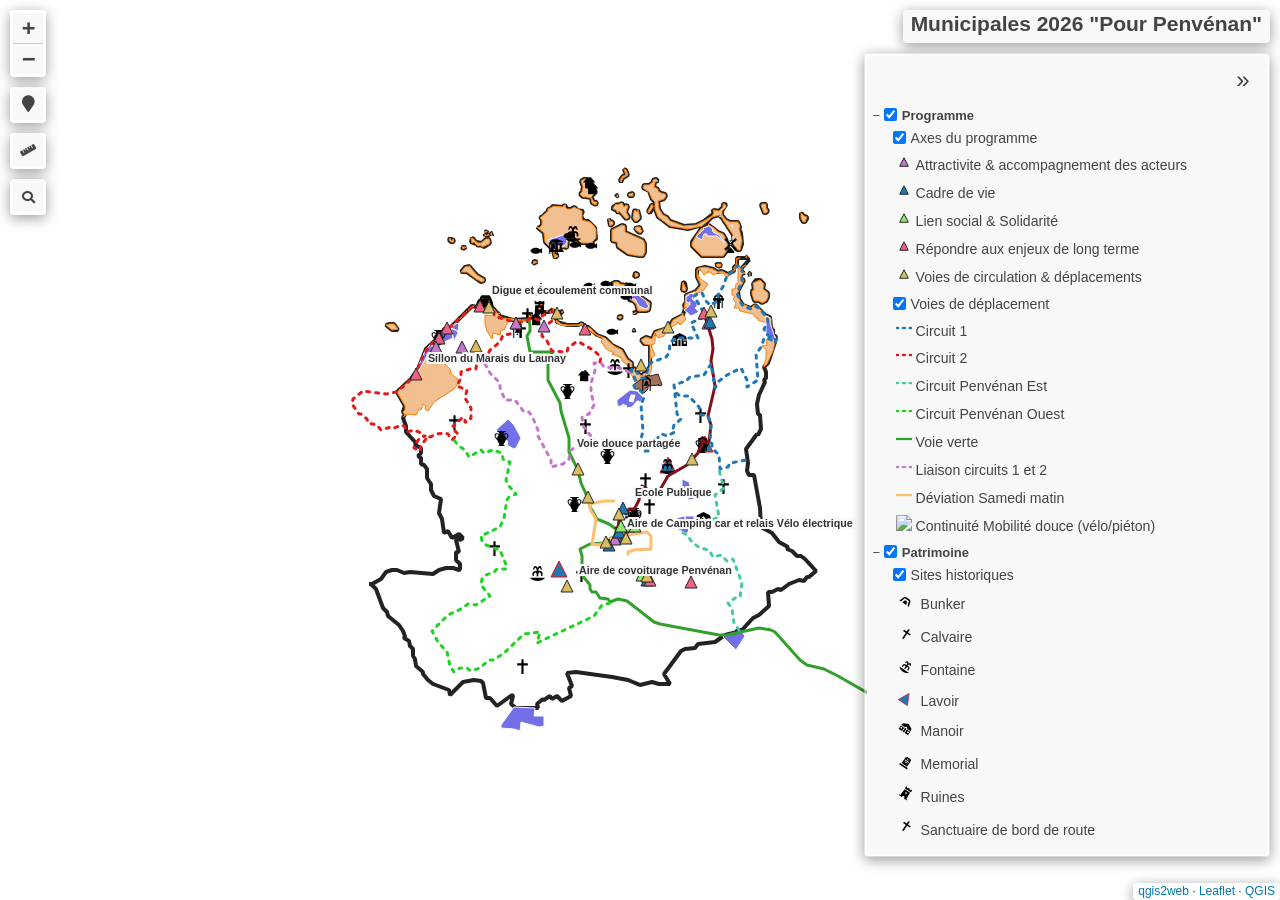
==== commit a563d0c4: "Update index.html" ====
--- a/index.html
+++ b/index.html
@@ -849,7 +849,7 @@
             pane: 'pane_Siteshistoriques_6',
             onEachFeature: pop_Siteshistoriques_6,
             pointToLayer: function (feature, latlng) {
-                var style  = style_Siteshistoriques_6_0(feature));
+                var style  = style_Siteshistoriques_6_0(feature);
                   /* CORRECTION : si le style définit une 'shape' (ex: Lavoir),
                    on utilise L.shapeMarker ; sinon L.marker classique. */
                 if (style && style.shape) {
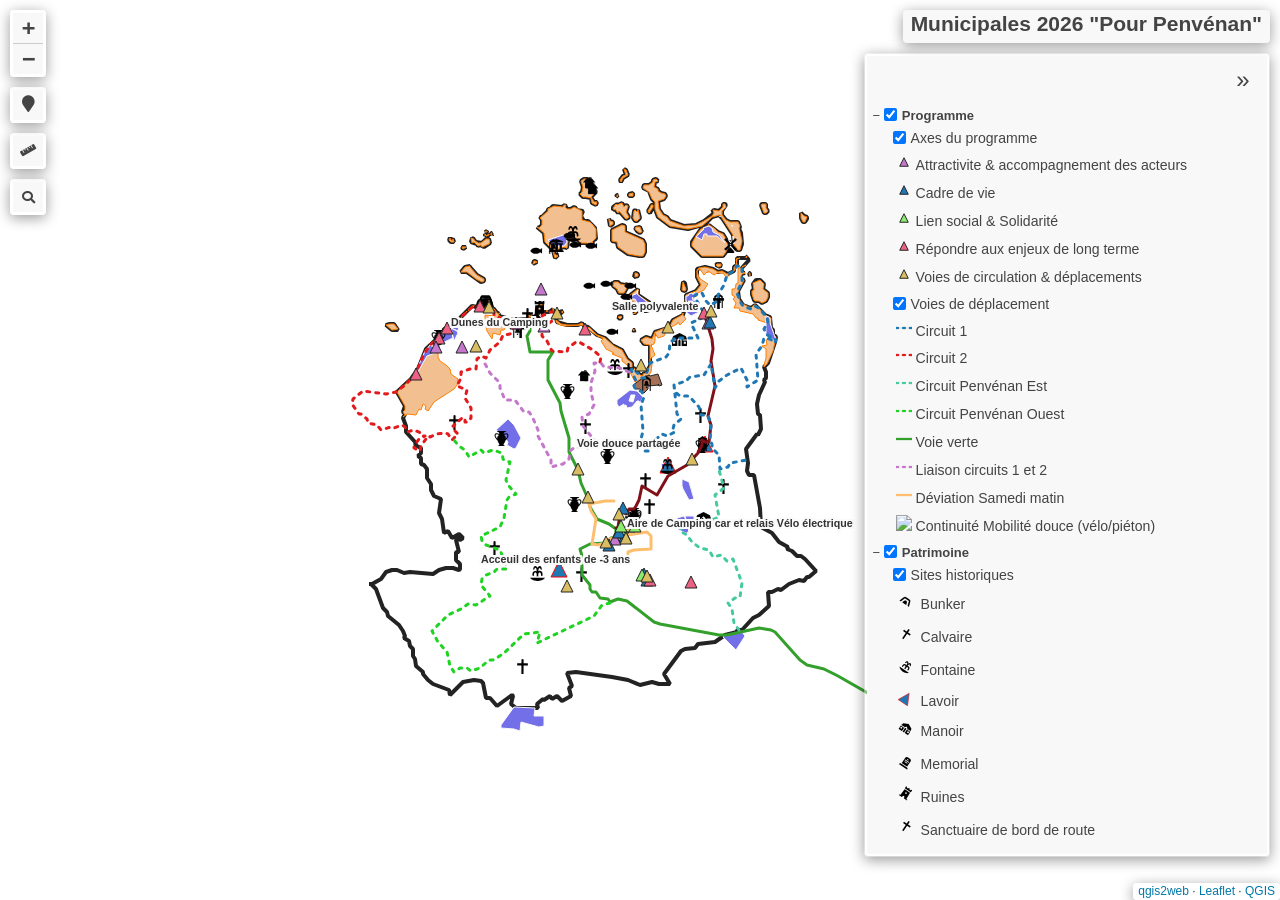
==== commit 1d3e41c5: "Update index.html" ====
--- a/index.html
+++ b/index.html
@@ -103,7 +103,6 @@
                     video.style.maxWidth = "60vw";
                     imgTd.parentNode.replaceChild(video, imgTd);
                     popup._contentNode.classList.add('media');
-                    // Aggiorna il popup quando il video carica i metadati
                     video.addEventListener('loadedmetadata', function() {
                         popup.update();
                     });
@@ -623,8 +622,6 @@
 
 			/* ============================================================
            COUCHE 7 – SITES HISTORIQUES
-           CORRECTION : pointToLayer utilise L.shapeMarker pour Lavoir
-                        (triangle bleu), L.marker pour les autres types.
         ============================================================ */
         function pop_Siteshistoriques_6(feature, layer) {
            layer.off('mouseover');
@@ -849,8 +846,9 @@
             pane: 'pane_Siteshistoriques_6',
             onEachFeature: pop_Siteshistoriques_6,
             pointToLayer: function (feature, latlng) {
-                var style  = style_Siteshistoriques_6_0(feature);
-                  /* CORRECTION : si le style définit une 'shape' (ex: Lavoir),
+                /* BUG 1 CORRIGÉ : suppression de la parenthèse fermante en trop */
+                var style = style_Siteshistoriques_6_0(feature);
+                /* Si le style définit une 'shape' (ex: Lavoir → triangle),
                    on utilise L.shapeMarker ; sinon L.marker classique. */
                 if (style && style.shape) {
                     return L.shapeMarker(latlng, style);
@@ -1173,7 +1171,12 @@
 
 			  /* ============================================================
            RECHERCHE D'ADRESSE (France BAN)
-        ============================================================ */
+           BUG 2 CORRIGÉ : déclaration de obj2 et obj3 avant utilisation
+        ============================================================ */
+        /* BUG 2 CORRIGÉ : obj2 et obj3 n'étaient pas déclarés */
+        var obj2 = { gcd: null };
+        var obj3 = { marker: null };
+
         var photonControl = L.control.photon({
             url: 'https://api-adresse.data.gouv.fr/search/?',
             feedbackLabel: '',
@@ -1217,7 +1220,6 @@
 
 			 /* ============================================================
            ARBRE DE COUCHES (LÉGENDE)
-           CORRECTIONS : accents dans "Voies de déplacement" et "Mobilité douce"
         ============================================================ */
         var overlaysTree = [
         {label: '<b>Programme</b>',  selectAllCheckbox: true, children: [
@@ -1240,7 +1242,6 @@
            GESTION HAUTEUR DE LA LISTE DES COUCHES
         ============================================================ */
 		document.addEventListener("DOMContentLoaded", function() {
-            // set new Layers List height which considers toggle icon
             function newLayersListHeight() {
                 var layerScrollbarElement = document.querySelector('.leaflet-control-layers-scrollbar');
                 if (layerScrollbarElement) {
@@ -1254,7 +1255,6 @@
             var isLayersListExpanded = true;
             var controlLayersElement = document.querySelector('.leaflet-control-layers');
             var toggleLayerControl = document.querySelector('.leaflet-control-layers-toggle');
-            // toggle Collapsed/Expanded and apply new Layers List height
             toggleLayerControl.addEventListener('click', function() {
                 if (isLayersListExpanded) {
                     controlLayersElement.classList.remove('leaflet-control-layers-expanded');
@@ -1264,7 +1264,6 @@
                 isLayersListExpanded = !isLayersListExpanded;
                 newLayersListHeight()
             });	
-			// apply new Layers List height if toggle layerstree
 			if (controlLayersElement) {
 				controlLayersElement.addEventListener('click', function(event) {
 					var toggleLayerHeaderPointer = event.target.closest('.leaflet-layerstree-header-pointer span');
@@ -1273,14 +1272,12 @@
 					}
 				});
 			}
-            // Collapsed/Expanded at Start to apply new height
             setTimeout(function() {
                 toggleLayerControl.click();
             }, 10);
             setTimeout(function() {
                 toggleLayerControl.click();
             }, 10);
-            // Collapsed touch/small screen
             var isSmallScreen = window.innerWidth < 650;
             if (isSmallScreen) {
                 setTimeout(function() {
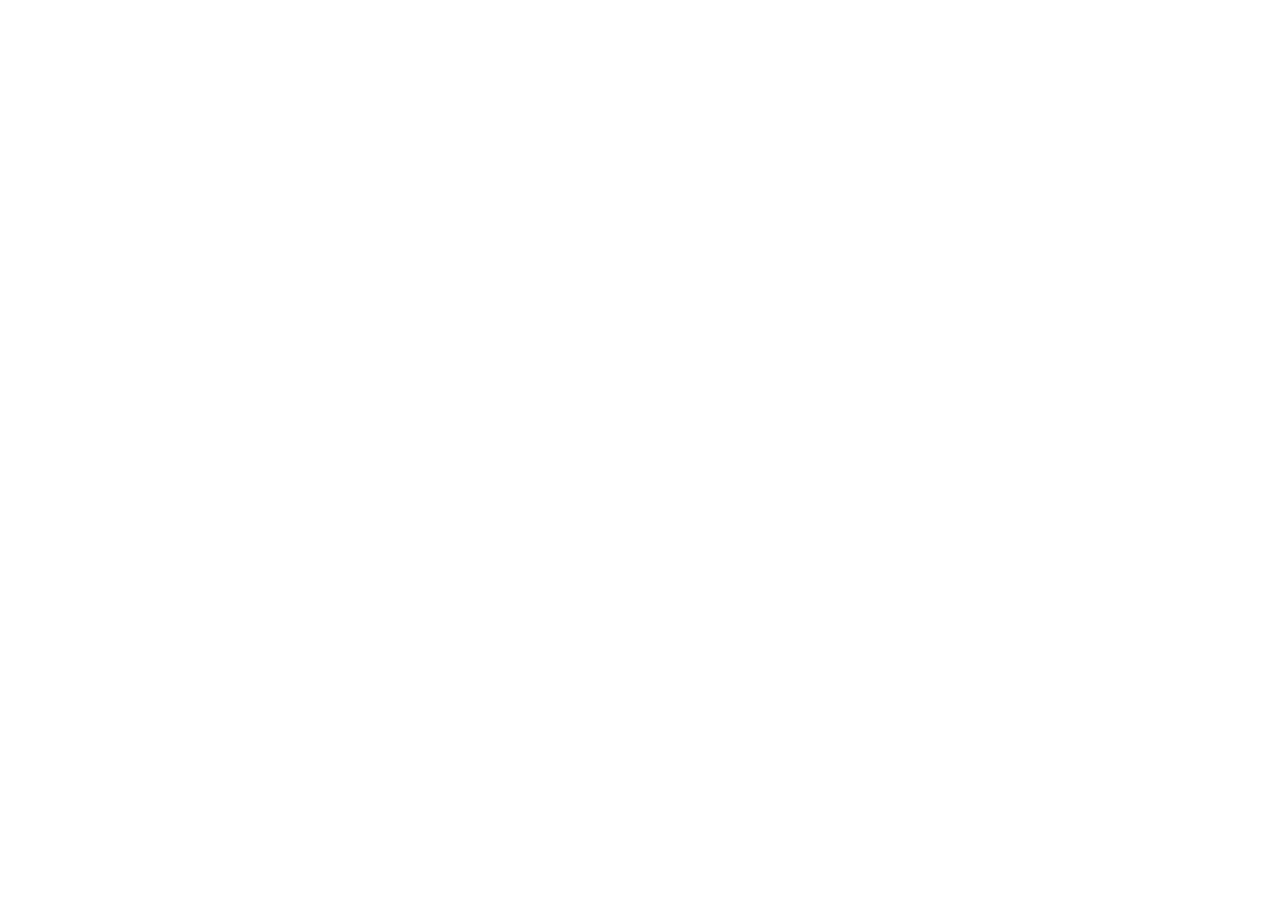
==== commit a296a58b: "Update index.html" ====
--- a/index.html
+++ b/index.html
@@ -1224,9 +1224,10 @@
         var overlaysTree = [
         {label: '<b>Programme</b>',  selectAllCheckbox: true, children: [
             {label: 'Axes du programme<br /><table><tr><td style="text-align: center;"><img src="legend/Axesduprogramme_8_Attractiviteaccompagnementdesacteurs0.png" /></td><td>Attractivite &amp; accompagnement des acteurs</td></tr><tr><td style="text-align: center;"><img src="legend/Axesduprogramme_8_Cadredevie1.png" /></td><td>Cadre de vie</td></tr><tr><td style="text-align: center;"><img src="legend/Axesduprogramme_8_LiensocialSolidarite2.png" /></td><td>Lien social &amp; Solidarité</td></tr><tr><td style="text-align: center;"><img src="legend/Axesduprogramme_8_Repondreauxenjeuxdelongterme3.png" /></td><td>Répondre aux enjeux de long terme</td></tr><tr><td style="text-align: center;"><img src="legend/Axesduprogramme_8_Voiesdecirculationdeplacements4.png" /></td><td>Voies de circulation &amp; déplacements</td></tr></table>', layer: layer_Axesduprogramme_8},
-            {label: 'Voies de déplacement<br /><table><tr><td style="text-align: center;"><img src="legend/Voiesdedplacement_7_Circuit10.png" /></td><td>Circuit 1</td></tr><tr><td style="text-align: center;"><img src="legend/Voiesdedplacement_7_Circuit21.png" /></td><td>Circuit 2</td></tr><tr><td style="text-align: center;"><img src="legend/Voiesdedplacement_7_CircuitPenvenanEst2.png" /></td><td>Circuit Penvénan Est</td></tr><tr><td style="text-align: center;"><img src="legend/Voiesdedplacement_7_CircuitPenvenanOuest3.png" /></td><td>Circuit Penvénan Ouest</td></tr><tr><td style="text-align: center;"><img src="legend/Voiesdedplacement_7_Voieverte4.png" /></td><td>Voie verte</td></tr><tr><td style="text-align: center;"><img src="legend/Voiesdedplacement_7_Liaisoncircuits1et25.png" /></td><td>Liaison circuits 1 et 2</td></tr><tr><td style="text-align: center;"><img src="legend/Voiesdedplacement_7_DeviationSamedimatin6.png" /></td><td>Déviation Samedi matin</td></tr><tr><td style="text-align: center;"><img src="legend/Voiesdedplacement_7_ContinuitéMobilitédoucevélopiéton7.png" /></td><td>Continuité Mobilité douce (vélo/piéton)</td></tr></table>', layer: layer_Voiesdedplacement_7},]},
+            {label: 'Voies de déplacement<br /><table><tr><td style="text-align: center;"><img src="legend/Voiesdedplacement_7_Circuit10.png" /></td><td>Circuit 1</td></tr><tr><td style="text-align: center;"><img src="legend/Voiesdedplacement_7_Circuit21.png" /></td><td>Circuit 2</td></tr><tr><td style="text-align: center;"><img src="legend/Voiesdedplacement_7_CircuitPenvenanEst2.png" /></td><td>Circuit Penvénan Est</td></tr><tr><td style="text-align: center;"><img src="legend/Voiesdedplacement_7_CircuitPenvenanOuest3.png" /></td><td>Circuit Penvénan Ouest</td></tr><tr><td style="text-align: center;"><img src="legend/Voiesdedplacement_7_Voieverte4.png" /></td><td>Voie verte</td></tr><tr><td style="text-align: center;"><img src="legend/Voiesdedplacement_7_Liaisoncircuits1et25.png" /></td><td>Liaison circuits 1 et 2</td></tr><tr><td style="text-align: center;"><img src="legend/Voiesdedplacement_7_DeviationSamedimatin6.png" /></td><td>Déviation Samedi matin</td></tr><tr><td style="text-align: center;"><img src="legend/Voiesdedplacement_7_Voiedouce
+				7.png" /></td><td>Continuité Mobilité douce (vélo/piéton)</td></tr></table>', layer: layer_Voiesdedplacement_7},]},
         {label: '<b>Patrimoine</b>',  selectAllCheckbox: true, children: [
-            {label: 'Sites historiques <br /><table><tr><td style="text-align: center;"><img src="legend/Siteshistoriques_6_Bunker0.png" /></td><td>Bunker</td></tr><tr><td style="text-align: center;"><img src="legend/Siteshistoriques_6_Calvaire1.png" /></td><td>Calvaire</td></tr><tr><td style="text-align: center;"><img src="legend/Siteshistoriques_6_Fontaine2.png" /></td><td>Fontaine</td></tr><tr><td style="text-align: center;"><img src="legend/Siteshistoriques_6_Lavoir3.png" /></td><td>Lavoir</td></tr><tr><td style="text-align: center;"><img src="legend/Siteshistoriques_6_Manoir4.png" /></td><td>Manoir</td></tr><tr><td style="text-align: center;"><img src="legend/Siteshistoriques_6_Memorial5.png" /></td><td>Memorial</td></tr><tr><td style="text-align: center;"><img src="legend/Siteshistoriques_6_Ruines6.png" /></td><td>Ruines</td></tr><tr><td style="text-align: center;"><img src="legend/Siteshistoriques_6_Sanctuairedebordderoute7.png" /></td><td>Sanctuaire de bord de route</td></tr><tr><td style="text-align: center;"><img src="legend/Siteshistoriques_6_Chapelle8.png" /></td><td>Chapelle</td></tr><tr><td style="text-align: center;"><img src="legend/Siteshistoriques_6_Sitearchaeologique9.png" /></td><td>Site archaeologique</td></tr><tr><td style="text-align: center;"><img src="legend/Siteshistoriques_6_Maison10.png" /></td><td>Maison</td></tr><tr><td style="text-align: center;"><img src="legend/Siteshistoriques_6_Moulin11.png" /></td><td>Moulin</td></tr><tr><td style="text-align: center;"><img src="legend/Siteshistoriques_6_MonumentLindeberg12.png" /></td><td>Monument Lindeberg</td></tr><tr><td style="text-align: center;"><img src="legend/Siteshistoriques_6_Puit13.png" /></td><td>Puit</td></tr><tr><td style="text-align: center;"><img src="legend/Siteshistoriques_6_Pêcherie14.png" /></td><td>Pêcherie</td></tr></table>', layer: layer_Siteshistoriques_6},
+            {label: 'Sites historiques <br /><table><tr><td style="text-align: center;"><img src="legend/Siteshistoriques_6_Bunker0.png" /></td><td>Bunker</td></tr><tr><td style="text-align: center;"><img src="legend/Siteshistoriques_6_Calvaire1.png" /></td><td>Calvaire</td></tr><tr><td style="text-align: center;"><img src="legend/Siteshistoriques_6_Fontaine2.png" /></td><td>Fontaine</td></tr><tr><td style="text-align: center;"><img src="legend/Siteshistoriques_6_Lavoir3.png" /></td><td>Lavoir</td></tr><tr><td style="text-align: center;"><img src="legend/Siteshistoriques_6_Manoir4.png" /></td><td>Manoir</td></tr><tr><td style="text-align: center;"><img src="legend/Siteshistoriques_6_Memorial5.png" /></td><td>Memorial</td></tr><tr><td style="text-align: center;"><img src="legend/Siteshistoriques_6_Ruines6.png" /></td><td>Ruines</td></tr><tr><td style="text-align: center;"><img src="legend/Siteshistoriques_6_Sanctuairedebordderoute7.png" /></td><td>Sanctuaire de bord de route</td></tr><tr><td style="text-align: center;"><img src="legend/Siteshistoriques_6_Chapelle8.png" /></td><td>Chapelle</td></tr><tr><td style="text-align: center;"><img src="legend/Siteshistoriques_6_Sitearchaeologique9.png" /></td><td>Site archaeologique</td></tr><tr><td style="text-align: center;"><img src="legend/Siteshistoriques_6_Maison10.png" /></td><td>Maison</td></tr><tr><td style="text-align: center;"><img src="legend/Siteshistoriques_6_Moulin11.png" /></td><td>Moulin</td></tr><tr><td style="text-align: center;"><img src="legend/Siteshistoriques_6_MonumentLindeberg12.png" /></td><td>Monument Lindeberg</td></tr><tr><td style="text-align: center;"><img src="legend/Siteshistoriques_6_Puit13.png" /></td><td>Puit</td></tr><tr><td style="text-align: center;"><img src="legend/Siteshistoriques_6_Pecherie14.png" /></td><td>Pêcherie</td></tr></table>', layer: layer_Siteshistoriques_6},
             {label: '<img src="legend/Patrimoinelineaire_5.png" /> Patrimoine lineaire', layer: layer_Patrimoinelineaire_5},
             {label: '<img src="legend/ZonesdepresomptiondeprescriptionArcheologique_4.png" /> Zones de présomption de prescription Archeologique', layer: layer_ZonesdepresomptiondeprescriptionArcheologique_4},
             {label: '<img src="legend/LabelMonumentshistorique_3.png" /> Label Monuments historique', layer: layer_LabelMonumentshistorique_3},]},
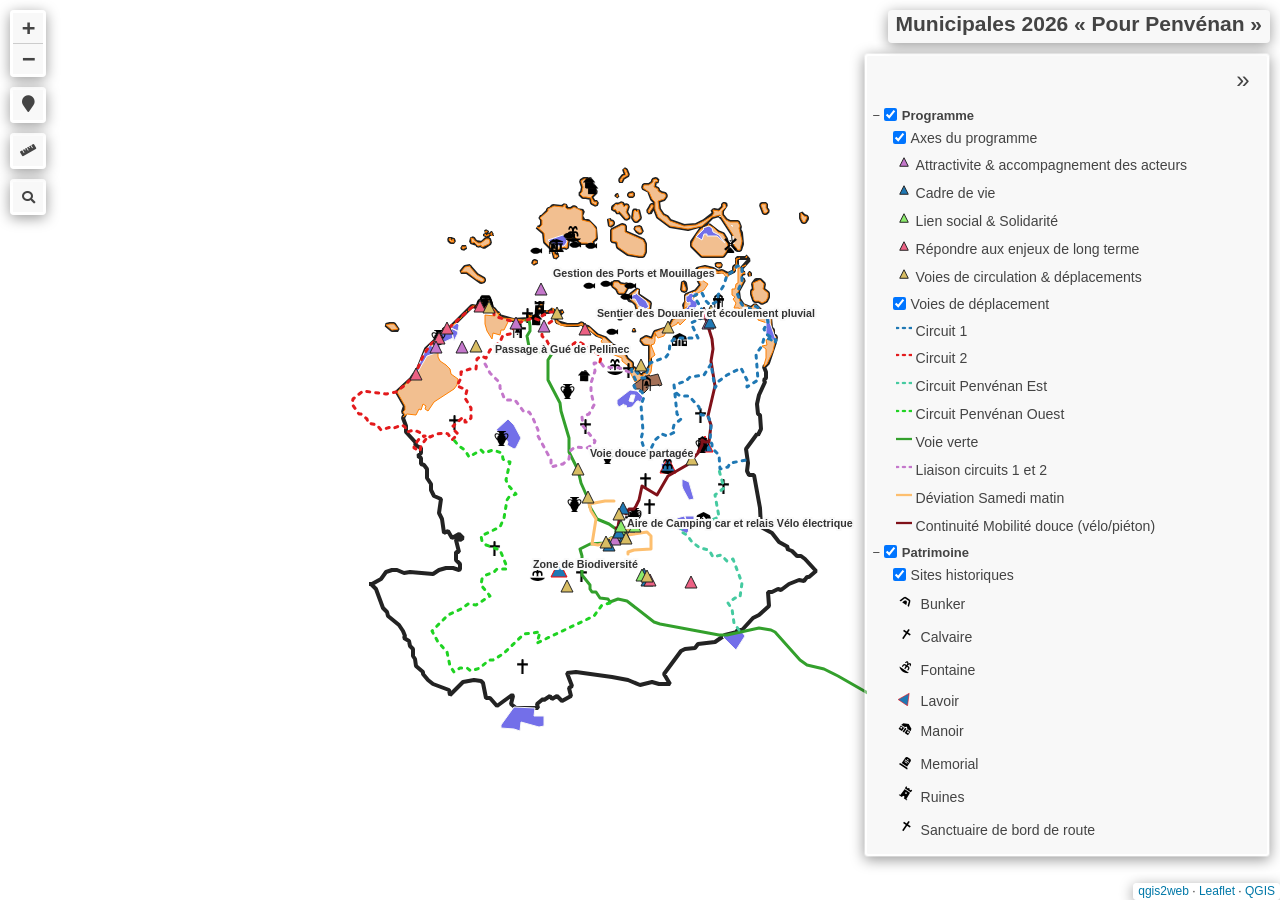
==== commit 5373b50c: "Rename index(3).html to index.html" ====
--- a/index.html
+++ b/index.html
@@ -1,5 +1,5 @@
 <!doctype html>
-<html lang="en">
+<html lang="fr">
     <head>
         <meta charset="utf-8">
         <meta http-equiv="X-UA-Compatible" content="IE=edge">
@@ -14,18 +14,18 @@
         <link rel="stylesheet" href="css/leaflet.photon.css">
         <link rel="stylesheet" href="css/leaflet-measure.css">
         <style>
-        html, body, #map {
-            width: 100%;
-            height: 100%;
-            padding: 0;
-            margin: 0;
-        }
+            html, body, #map {
+                width: 100%;
+                height: 100%;
+                padding: 0;
+                margin: 0;
+            }
         </style>
-        <title>Municipales 2026 "Pour Penvénan" </title>
+        <title>Municipales 2026 "Pour Penvénan"</title>
     </head>
     <body>
-        <div id="map">
-        </div>
+        <div id="map"></div>
+
         <script src="js/qgis2web_expressions.js"></script>
         <script src="js/leaflet.js"></script>
         <script src="js/L.Control.Layers.Tree.min.js"></script>
@@ -41,6 +41,7 @@
         <script src="js/labels.js"></script>
         <script src="js/leaflet.photon.js"></script>
         <script src="js/leaflet-measure.js"></script>
+
         <script src="data/Limitescommunale_1.js"></script>
         <script src="data/zonesncessitantlavisdugestionnaireN2000_2.js"></script>
         <script src="data/LabelMonumentshistorique_3.js"></script>
@@ -49,29 +50,40 @@
         <script src="data/Siteshistoriques_6.js"></script>
         <script src="data/Voiesdedplacement_7.js"></script>
         <script src="data/Axesduprogramme_8.js"></script>
+
         <script>
-			/* ============================================================
+        /* ============================================================
            UTILITAIRES
         ============================================================ */
+
         var highlightLayer;
+
         function highlightFeature(e) {
             highlightLayer = e.target;
             highlightLayer.openPopup();
         }
+
+        /**
+         * Supprime les lignes vides du contenu d'un popup.
+         */
         function removeEmptyRowsFromPopupContent(content, feature) {
-         var tempDiv = document.createElement('div');
-         tempDiv.innerHTML = content;
-         var rows = tempDiv.querySelectorAll('tr');
-         for (var i = 0; i < rows.length; i++) {
-             var td = rows[i].querySelector('td.visible-with-data');
-             var key = td ? td.id : '';
-             if (td && td.classList.contains('visible-with-data') && feature.properties[key] == null) {
-                 rows[i].parentNode.removeChild(rows[i]);
-             }
-         }
-         return tempDiv.innerHTML;
-        }
-        // modify popup if contains media
+            var tempDiv = document.createElement('div');
+            tempDiv.innerHTML = content;
+            var rows = tempDiv.querySelectorAll('tr');
+            for (var i = 0; i < rows.length; i++) {
+                var td = rows[i].querySelector('td.visible-with-data');
+                var key = td ? td.id : '';
+                if (td && td.classList.contains('visible-with-data') && feature.properties[key] == null) {
+                    rows[i].parentNode.removeChild(rows[i]);
+                }
+            }
+            return tempDiv.innerHTML;
+        }
+
+        /**
+         * Ajoute une classe CSS au popup si son contenu contient un média
+         * (image, audio, vidéo).
+         */
         function addClassToPopupIfMedia(content, popup) {
             var tempDiv = document.createElement('div');
             tempDiv.innerHTML = content;
@@ -80,16 +92,14 @@
                 var src = imgTd.getAttribute('src');
                 if (/\.(jpg|jpeg|png|gif|bmp|webp|avif)$/i.test(src)) {
                     popup._contentNode.classList.add('media');
-                    setTimeout(function() {
-                        popup.update();
-                    }, 10);
+                    setTimeout(function () { popup.update(); }, 10);
                 } else if (/\.(mp3|wav|ogg|aac)$/i.test(src)) {
                     var audio = document.createElement('audio');
                     audio.controls = true;
                     audio.src = src;
                     imgTd.parentNode.replaceChild(audio, imgTd);
                     popup._contentNode.classList.add('media');
-                    setTimeout(function() {
+                    setTimeout(function () {
                         popup.setContent(tempDiv.innerHTML);
                         popup.update();
                     }, 10);
@@ -97,16 +107,14 @@
                     var video = document.createElement('video');
                     video.controls = true;
                     video.src = src;
-                    video.style.width = "400px";
-                    video.style.height = "300px";
-                    video.style.maxHeight = "60vh";
-                    video.style.maxWidth = "60vw";
+                    video.style.width = '400px';
+                    video.style.height = '300px';
+                    video.style.maxHeight = '60vh';
+                    video.style.maxWidth = '60vw';
                     imgTd.parentNode.replaceChild(video, imgTd);
                     popup._contentNode.classList.add('media');
-                    video.addEventListener('loadedmetadata', function() {
-                        popup.update();
-                    });
-                    setTimeout(function() {
+                    video.addEventListener('loadedmetadata', function () { popup.update(); });
+                    setTimeout(function () {
                         popup.setContent(tempDiv.innerHTML);
                         popup.update();
                     }, 10);
@@ -117,11 +125,26 @@
                 popup._contentNode.classList.remove('media');
             }
         }
-			 /* ============================================================
+
+        /**
+         * Construit une cellule de popup à partir d'une valeur de propriété.
+         * Retourne une chaîne <td> prête à insérer dans un <tr>.
+         */
+        function propCell(value, label, extraClass, extraId) {
+            var val = (value !== null && value !== undefined)
+                ? autolinker.link(String(value).replace(/'/g, "\u2019").toLocaleString())
+                : '';
+            var classAttr = extraClass ? ' class="' + extraClass + '"' : '';
+            var idAttr   = extraId   ? ' id="' + extraId + '"'     : '';
+            var labelHtml = label ? '<strong>' + label + '</strong><br />' : '';
+            return '<td colspan="2"' + classAttr + idAttr + '>' + labelHtml + val + '</td>';
+        }
+
+        /* ============================================================
            INITIALISATION DE LA CARTE
         ============================================================ */
 
-			var map = L.map('map', { zoomControl: false, maxZoom: 28, minZoom: 1 });
+        var map = L.map('map', { zoomControl: false, maxZoom: 28, minZoom: 1 });
         var hash = new L.Hash(map);
 
         map.attributionControl.setPrefix(
@@ -131,20 +154,20 @@
         );
 
         var autolinker = new Autolinker({ truncate: { length: 30, location: 'smart' } });
-        var title = new L.Control({'position':'topright'});
-        title.onAdd = function (map) {
+
+        /* Titre */
+        var title = new L.Control({ position: 'topright' });
+        title.onAdd = function () {
             this._div = L.DomUtil.create('div', 'info');
-            this.update();
+            this._div.innerHTML = '<h2>Municipales 2026 &laquo;&nbsp;Pour Penv&eacute;nan&nbsp;&raquo;</h2>';
             return this._div;
         };
-        title.update = function () {
-            this._div.innerHTML = '<h2>Municipales 2026 "Pour Penvénan" </h2>';
-        };
         title.addTo(map);
-        var zoomControl = L.control.zoom({
-            position: 'topleft'
-        }).addTo(map);
-        L.control.locate({locateOptions: {maxZoom: 19}}).addTo(map);
+
+        /* Contrôles */
+        L.control.zoom({ position: 'topleft' }).addTo(map);
+        L.control.locate({ locateOptions: { maxZoom: 19 } }).addTo(map);
+
         var measureControl = new L.Control.Measure({
             position: 'topleft',
             primaryLengthUnit: 'meters',
@@ -155,18 +178,22 @@
         measureControl.addTo(map);
         document.getElementsByClassName('leaflet-control-measure-toggle')[0].innerHTML = '';
         document.getElementsByClassName('leaflet-control-measure-toggle')[0].className += ' fas fa-ruler';
+
         var bounds_group = new L.featureGroup([]);
+
         function setBounds() {
             if (bounds_group.getLayers().length) {
                 map.fitBounds(bounds_group.getBounds());
             }
         }
- /* ============================================================
+
+        /* ============================================================
            FONDS DE CARTE
         ============================================================ */
-			
+
         map.createPane('pane_OpenStreetMap_0');
         map.getPane('pane_OpenStreetMap_0').style.zIndex = 400;
+
         var layer_OpenStreetMap_0 = L.tileLayer('https://tile.openstreetmap.org/{z}/{x}/{y}.png', {
             pane: 'pane_OpenStreetMap_0',
             opacity: 1.0,
@@ -176,75 +203,39 @@
             minNativeZoom: 0,
             maxNativeZoom: 19
         });
-        layer_OpenStreetMap_0;
         map.addLayer(layer_OpenStreetMap_0);
-			/* ============================================================
-           COUCHE 2 – LIMITES COMMUNALES
-        ============================================================ */
+
+        /* ============================================================
+           COUCHE 1 – LIMITES COMMUNALES
+        ============================================================ */
+
         function pop_Limitescommunale_1(feature, layer) {
-        layer.off('mouseover');
+            layer.off('mouseover');
             layer.off('mouseout');
-            var popupContent = '<table>\
-                    <tr>\
-                        <td colspan="2">' + (feature.properties['fid'] !== null ? autolinker.link(String(feature.properties['fid']).replace(/'/g, '\'').toLocaleString()) : '') + '</td>\
-                    </tr>\
-                    <tr>\
-                        <td colspan="2">' + (feature.properties['full_id'] !== null ? autolinker.link(String(feature.properties['full_id']).replace(/'/g, '\'').toLocaleString()) : '') + '</td>\
-                    </tr>\
-                    <tr>\
-                        <td colspan="2">' + (feature.properties['osm_id'] !== null ? autolinker.link(String(feature.properties['osm_id']).replace(/'/g, '\'').toLocaleString()) : '') + '</td>\
-                    </tr>\
-                    <tr>\
-                        <td colspan="2">' + (feature.properties['osm_type'] !== null ? autolinker.link(String(feature.properties['osm_type']).replace(/'/g, '\'').toLocaleString()) : '') + '</td>\
-                    </tr>\
-                    <tr>\
-                        <td colspan="2">' + (feature.properties['ref:INSEE'] !== null ? autolinker.link(String(feature.properties['ref:INSEE']).replace(/'/g, '\'').toLocaleString()) : '') + '</td>\
-                    </tr>\
-                    <tr>\
-                        <td colspan="2">' + (feature.properties['boundary'] !== null ? autolinker.link(String(feature.properties['boundary']).replace(/'/g, '\'').toLocaleString()) : '') + '</td>\
-                    </tr>\
-                    <tr>\
-                        <td colspan="2">' + (feature.properties['admin_level'] !== null ? autolinker.link(String(feature.properties['admin_level']).replace(/'/g, '\'').toLocaleString()) : '') + '</td>\
-                    </tr>\
-                    <tr>\
-                        <td colspan="2">' + (feature.properties['wikipedia'] !== null ? autolinker.link(String(feature.properties['wikipedia']).replace(/'/g, '\'').toLocaleString()) : '') + '</td>\
-                    </tr>\
-                    <tr>\
-                        <td colspan="2">' + (feature.properties['wikidata'] !== null ? autolinker.link(String(feature.properties['wikidata']).replace(/'/g, '\'').toLocaleString()) : '') + '</td>\
-                    </tr>\
-                    <tr>\
-                        <td colspan="2">' + (feature.properties['type'] !== null ? autolinker.link(String(feature.properties['type']).replace(/'/g, '\'').toLocaleString()) : '') + '</td>\
-                    </tr>\
-                    <tr>\
-                        <td colspan="2">' + (feature.properties['source:postal_code'] !== null ? autolinker.link(String(feature.properties['source:postal_code']).replace(/'/g, '\'').toLocaleString()) : '') + '</td>\
-                    </tr>\
-                    <tr>\
-                        <td colspan="2">' + (feature.properties['source:population'] !== null ? autolinker.link(String(feature.properties['source:population']).replace(/'/g, '\'').toLocaleString()) : '') + '</td>\
-                    </tr>\
-                    <tr>\
-                        <td colspan="2">' + (feature.properties['ref:FR:SIREN'] !== null ? autolinker.link(String(feature.properties['ref:FR:SIREN']).replace(/'/g, '\'').toLocaleString()) : '') + '</td>\
-                    </tr>\
-                    <tr>\
-                        <td colspan="2">' + (feature.properties['postal_code'] !== null ? autolinker.link(String(feature.properties['postal_code']).replace(/'/g, '\'').toLocaleString()) : '') + '</td>\
-                    </tr>\
-                    <tr>\
-                        <td colspan="2">' + (feature.properties['population:date'] !== null ? autolinker.link(String(feature.properties['population:date']).replace(/'/g, '\'').toLocaleString()) : '') + '</td>\
-                    </tr>\
-                    <tr>\
-                        <td colspan="2">' + (feature.properties['population'] !== null ? autolinker.link(String(feature.properties['population']).replace(/'/g, '\'').toLocaleString()) : '') + '</td>\
-                    </tr>\
-                    <tr>\
-                        <td colspan="2">' + (feature.properties['name:br'] !== null ? autolinker.link(String(feature.properties['name:br']).replace(/'/g, '\'').toLocaleString()) : '') + '</td>\
-                    </tr>\
-                    <tr>\
-                        <td colspan="2">' + (feature.properties['name'] !== null ? autolinker.link(String(feature.properties['name']).replace(/'/g, '\'').toLocaleString()) : '') + '</td>\
-                    </tr>\
-                </table>';
+            var p = feature.properties;
+            var popupContent = '<table>' +
+                '<tr>' + propCell(p['fid']) + '</tr>' +
+                '<tr>' + propCell(p['full_id']) + '</tr>' +
+                '<tr>' + propCell(p['osm_id']) + '</tr>' +
+                '<tr>' + propCell(p['osm_type']) + '</tr>' +
+                '<tr>' + propCell(p['ref:INSEE']) + '</tr>' +
+                '<tr>' + propCell(p['boundary']) + '</tr>' +
+                '<tr>' + propCell(p['admin_level']) + '</tr>' +
+                '<tr>' + propCell(p['wikipedia']) + '</tr>' +
+                '<tr>' + propCell(p['wikidata']) + '</tr>' +
+                '<tr>' + propCell(p['type']) + '</tr>' +
+                '<tr>' + propCell(p['source:postal_code']) + '</tr>' +
+                '<tr>' + propCell(p['source:population']) + '</tr>' +
+                '<tr>' + propCell(p['ref:FR:SIREN']) + '</tr>' +
+                '<tr>' + propCell(p['postal_code']) + '</tr>' +
+                '<tr>' + propCell(p['population:date']) + '</tr>' +
+                '<tr>' + propCell(p['population']) + '</tr>' +
+                '<tr>' + propCell(p['name:br']) + '</tr>' +
+                '<tr>' + propCell(p['name']) + '</tr>' +
+                '</table>';
             var content = removeEmptyRowsFromPopupContent(popupContent, feature);
-			layer.on('popupopen', function(e) {
-				addClassToPopupIfMedia(content, e.popup);
-			});
-			layer.bindPopup(content, { maxHeight: 400 });
+            layer.on('popupopen', function (e) { addClassToPopupIfMedia(content, e.popup); });
+            layer.bindPopup(content, { maxHeight: 400 });
         }
 
         function style_Limitescommunale_1_0() {
@@ -257,12 +248,14 @@
                 lineJoin: 'bevel',
                 weight: 4.0,
                 fillOpacity: 0,
-                interactive: false,
-            }
-        }
+                interactive: false
+            };
+        }
+
         map.createPane('pane_Limitescommunale_1');
         map.getPane('pane_Limitescommunale_1').style.zIndex = 401;
         map.getPane('pane_Limitescommunale_1').style['mix-blend-mode'] = 'normal';
+
         var layer_Limitescommunale_1 = new L.geoJson(json_Limitescommunale_1, {
             attribution: '',
             interactive: false,
@@ -270,117 +263,15 @@
             layerName: 'layer_Limitescommunale_1',
             pane: 'pane_Limitescommunale_1',
             onEachFeature: pop_Limitescommunale_1,
-            style: style_Limitescommunale_1_0,
+            style: style_Limitescommunale_1_0
         });
         bounds_group.addLayer(layer_Limitescommunale_1);
         map.addLayer(layer_Limitescommunale_1);
-			 /* ============================================================
-           COUCHE 3 – ZONES NATURELLES N2000
-        ============================================================ */
-        function pop_zonesncessitantlavisdugestionnaireN2000_2(feature, layer) {
-          layer.off('mouseover');
-            layer.off('mouseout');
-            var popupContent = '<table>\
-                    <tr>\
-                        <td colspan="2">' + (feature.properties['fid'] !== null ? autolinker.link(String(feature.properties['fid']).replace(/'/g, '\'').toLocaleString()) : '') + '</td>\
-                    </tr>\
-                    <tr>\
-                        <td colspan="2">' + (feature.properties['oid'] !== null ? autolinker.link(String(feature.properties['oid']).replace(/'/g, '\'').toLocaleString()) : '') + '</td>\
-                    </tr>\
-                    <tr>\
-                        <td colspan="2">' + (feature.properties['NOM_SITE'] !== null ? autolinker.link(String(feature.properties['NOM_SITE']).replace(/'/g, '\'').toLocaleString()) : '') + '</td>\
-                    </tr>\
-                    <tr>\
-                        <td colspan="2">' + (feature.properties['ID_MNHN'] !== null ? autolinker.link(String(feature.properties['ID_MNHN']).replace(/'/g, '\'').toLocaleString()) : '') + '</td>\
-                    </tr>\
-                    <tr>\
-                        <td colspan="2">' + (feature.properties['ID_DREAL'] !== null ? autolinker.link(String(feature.properties['ID_DREAL']).replace(/'/g, '\'').toLocaleString()) : '') + '</td>\
-                    </tr>\
-                    <tr>\
-                        <td colspan="2">' + (feature.properties['URL_FICHE'] !== null ? autolinker.link(String(feature.properties['URL_FICHE']).replace(/'/g, '\'').toLocaleString()) : '') + '</td>\
-                    </tr>\
-                    <tr>\
-                        <td colspan="2">' + (feature.properties['SAC_DATE_I'] !== null ? autolinker.link(String(feature.properties['SAC_DATE_I']).replace(/'/g, '\'').toLocaleString()) : '') + '</td>\
-                    </tr>\
-                    <tr>\
-                        <td colspan="2">' + (feature.properties['SAC_DATE'] !== null ? autolinker.link(String(feature.properties['SAC_DATE']).replace(/'/g, '\'').toLocaleString()) : '') + '</td>\
-                    </tr>\
-                    <tr>\
-                        <td colspan="2">' + (feature.properties['AREA'] !== null ? autolinker.link(String(feature.properties['AREA']).replace(/'/g, '\'').toLocaleString()) : '') + '</td>\
-                    </tr>\
-                    <tr>\
-                        <td colspan="2">' + (feature.properties['MARINE_ARE'] !== null ? autolinker.link(String(feature.properties['MARINE_ARE']).replace(/'/g, '\'').toLocaleString()) : '') + '</td>\
-                    </tr>\
-                    <tr>\
-                        <td colspan="2">' + (feature.properties['URL_SITE'] !== null ? autolinker.link(String(feature.properties['URL_SITE']).replace(/'/g, '\'').toLocaleString()) : '') + '</td>\
-                    </tr>\
-                    <tr>\
-                        <td colspan="2">' + (feature.properties['URL_AMP'] !== null ? autolinker.link(String(feature.properties['URL_AMP']).replace(/'/g, '\'').toLocaleString()) : '') + '</td>\
-                    </tr>\
-                    <tr>\
-                        <td colspan="2">' + (feature.properties['MARIN'] !== null ? autolinker.link(String(feature.properties['MARIN']).replace(/'/g, '\'').toLocaleString()) : '') + '</td>\
-                    </tr>\
-                    <tr>\
-                        <td colspan="2">' + (feature.properties['fid_2'] !== null ? autolinker.link(String(feature.properties['fid_2']).replace(/'/g, '\'').toLocaleString()) : '') + '</td>\
-                    </tr>\
-                    <tr>\
-                        <td colspan="2">' + (feature.properties['full_id'] !== null ? autolinker.link(String(feature.properties['full_id']).replace(/'/g, '\'').toLocaleString()) : '') + '</td>\
-                    </tr>\
-                    <tr>\
-                        <td colspan="2">' + (feature.properties['osm_id'] !== null ? autolinker.link(String(feature.properties['osm_id']).replace(/'/g, '\'').toLocaleString()) : '') + '</td>\
-                    </tr>\
-                    <tr>\
-                        <td colspan="2">' + (feature.properties['osm_type'] !== null ? autolinker.link(String(feature.properties['osm_type']).replace(/'/g, '\'').toLocaleString()) : '') + '</td>\
-                    </tr>\
-                    <tr>\
-                        <td colspan="2">' + (feature.properties['ref:INSEE'] !== null ? autolinker.link(String(feature.properties['ref:INSEE']).replace(/'/g, '\'').toLocaleString()) : '') + '</td>\
-                    </tr>\
-                    <tr>\
-                        <td colspan="2">' + (feature.properties['boundary'] !== null ? autolinker.link(String(feature.properties['boundary']).replace(/'/g, '\'').toLocaleString()) : '') + '</td>\
-                    </tr>\
-                    <tr>\
-                        <td colspan="2">' + (feature.properties['admin_level'] !== null ? autolinker.link(String(feature.properties['admin_level']).replace(/'/g, '\'').toLocaleString()) : '') + '</td>\
-                    </tr>\
-                    <tr>\
-                        <td colspan="2">' + (feature.properties['wikipedia'] !== null ? autolinker.link(String(feature.properties['wikipedia']).replace(/'/g, '\'').toLocaleString()) : '') + '</td>\
-                    </tr>\
-                    <tr>\
-                        <td colspan="2">' + (feature.properties['wikidata'] !== null ? autolinker.link(String(feature.properties['wikidata']).replace(/'/g, '\'').toLocaleString()) : '') + '</td>\
-                    </tr>\
-                    <tr>\
-                        <td colspan="2">' + (feature.properties['type'] !== null ? autolinker.link(String(feature.properties['type']).replace(/'/g, '\'').toLocaleString()) : '') + '</td>\
-                    </tr>\
-                    <tr>\
-                        <td colspan="2">' + (feature.properties['source:postal_code'] !== null ? autolinker.link(String(feature.properties['source:postal_code']).replace(/'/g, '\'').toLocaleString()) : '') + '</td>\
-                    </tr>\
-                    <tr>\
-                        <td colspan="2">' + (feature.properties['source:population'] !== null ? autolinker.link(String(feature.properties['source:population']).replace(/'/g, '\'').toLocaleString()) : '') + '</td>\
-                    </tr>\
-                    <tr>\
-                        <td colspan="2">' + (feature.properties['ref:FR:SIREN'] !== null ? autolinker.link(String(feature.properties['ref:FR:SIREN']).replace(/'/g, '\'').toLocaleString()) : '') + '</td>\
-                    </tr>\
-                    <tr>\
-                        <td colspan="2">' + (feature.properties['postal_code'] !== null ? autolinker.link(String(feature.properties['postal_code']).replace(/'/g, '\'').toLocaleString()) : '') + '</td>\
-                    </tr>\
-                    <tr>\
-                        <td colspan="2">' + (feature.properties['population:date'] !== null ? autolinker.link(String(feature.properties['population:date']).replace(/'/g, '\'').toLocaleString()) : '') + '</td>\
-                    </tr>\
-                    <tr>\
-                        <td colspan="2">' + (feature.properties['population'] !== null ? autolinker.link(String(feature.properties['population']).replace(/'/g, '\'').toLocaleString()) : '') + '</td>\
-                    </tr>\
-                    <tr>\
-                        <td colspan="2">' + (feature.properties['name:br'] !== null ? autolinker.link(String(feature.properties['name:br']).replace(/'/g, '\'').toLocaleString()) : '') + '</td>\
-                    </tr>\
-                    <tr>\
-                        <td colspan="2">' + (feature.properties['name'] !== null ? autolinker.link(String(feature.properties['name']).replace(/'/g, '\'').toLocaleString()) : '') + '</td>\
-                    </tr>\
-                </table>';
-            var content = removeEmptyRowsFromPopupContent(popupContent, feature);
-			layer.on('popupopen', function(e) {
-				addClassToPopupIfMedia(content, e.popup);
-			});
-			layer.bindPopup(content, { maxHeight: 400 });
-        }
+
+        /* ============================================================
+           COUCHE 2 – ZONES NATURELLES N2000
+           (couche non-interactive : pas de popup nécessaire)
+        ============================================================ */
 
         function style_zonesncessitantlavisdugestionnaireN2000_2_0() {
             return {
@@ -390,64 +281,50 @@
                 dashArray: '',
                 lineCap: 'butt',
                 lineJoin: 'miter',
-                weight: 1.0, 
+                weight: 1.0,
                 fill: true,
                 fillOpacity: 1,
                 fillColor: 'rgba(242,191,144,1.0)',
-                interactive: false,
-            }
-        }
+                interactive: false
+            };
+        }
+
         map.createPane('pane_zonesncessitantlavisdugestionnaireN2000_2');
         map.getPane('pane_zonesncessitantlavisdugestionnaireN2000_2').style.zIndex = 402;
         map.getPane('pane_zonesncessitantlavisdugestionnaireN2000_2').style['mix-blend-mode'] = 'normal';
+
         var layer_zonesncessitantlavisdugestionnaireN2000_2 = new L.geoJson(json_zonesncessitantlavisdugestionnaireN2000_2, {
             attribution: '',
             interactive: false,
             dataVar: 'json_zonesncessitantlavisdugestionnaireN2000_2',
             layerName: 'layer_zonesncessitantlavisdugestionnaireN2000_2',
             pane: 'pane_zonesncessitantlavisdugestionnaireN2000_2',
-            onEachFeature: pop_zonesncessitantlavisdugestionnaireN2000_2,
-            style: style_zonesncessitantlavisdugestionnaireN2000_2_0,
+            style: style_zonesncessitantlavisdugestionnaireN2000_2_0
         });
         bounds_group.addLayer(layer_zonesncessitantlavisdugestionnaireN2000_2);
         map.addLayer(layer_zonesncessitantlavisdugestionnaireN2000_2);
-			 /* ============================================================
-           COUCHE 4 – LABEL MONUMENTS HISTORIQUES
-        ============================================================ */
+
+        /* ============================================================
+           COUCHE 3 – LABEL MONUMENTS HISTORIQUES
+        ============================================================ */
+
         function pop_LabelMonumentshistorique_3(feature, layer) {
             layer.off('mouseover');
             layer.off('mouseout');
-            var popupContent = '<table>\
-                    <tr>\
-                        <td colspan="2"><strong>appelation</strong><br />' + (feature.properties['appelation'] !== null ? autolinker.link(String(feature.properties['appelation']).replace(/'/g, '\'').toLocaleString()) : '') + '</td>\
-                    </tr>\
-                    <tr>\
-                        <td colspan="2"><strong>categorie</strong><br />' + (feature.properties['categorie'] !== null ? autolinker.link(String(feature.properties['categorie']).replace(/'/g, '\'').toLocaleString()) : '') + '</td>\
-                    </tr>\
-                    <tr>\
-                        <td colspan="2"><strong>ressource</strong><br />' + (feature.properties['ressource'] !== null ? autolinker.link(String(feature.properties['ressource']).replace(/'/g, '\'').toLocaleString()) : '') + '</td>\
-                    </tr>\
-                    <tr>\
-                        <td colspan="2"><strong>evenement</strong><br />' + (feature.properties['evenement'] !== null ? autolinker.link(String(feature.properties['evenement']).replace(/'/g, '\'').toLocaleString()) : '') + '</td>\
-                    </tr>\
-                    <tr>\
-                        <td colspan="2"><strong>legende</strong><br />' + (feature.properties['legende'] !== null ? autolinker.link(String(feature.properties['legende']).replace(/'/g, '\'').toLocaleString()) : '') + '</td>\
-                    </tr>\
-                    <tr>\
-                        <td colspan="2"><strong>precision</strong><br />' + (feature.properties['precision'] !== null ? autolinker.link(String(feature.properties['precision']).replace(/'/g, '\'').toLocaleString()) : '') + '</td>\
-                    </tr>\
-                    <tr>\
-                        <td class="visible-with-data" id="statut" colspan="2"><strong>statut</strong><br />' + (feature.properties['statut'] !== null ? autolinker.link(String(feature.properties['statut']).replace(/'/g, '\'').toLocaleString()) : '') + '</td>\
-                    </tr>\
-                    <tr>\
-                        <td class="visible-with-data" id="maj" colspan="2"><strong>maj</strong><br />' + (feature.properties['maj'] !== null ? autolinker.link(String(feature.properties['maj']).replace(/'/g, '\'').toLocaleString()) : '') + '</td>\
-                    </tr>\
-                </table>';
+            var p = feature.properties;
+            var popupContent = '<table>' +
+                '<tr>' + propCell(p['appelation'],  'Appelation') + '</tr>' +
+                '<tr>' + propCell(p['categorie'],   'Catégorie') + '</tr>' +
+                '<tr>' + propCell(p['ressource'],   'Ressource') + '</tr>' +
+                '<tr>' + propCell(p['evenement'],   'Événement') + '</tr>' +
+                '<tr>' + propCell(p['legende'],     'Légende') + '</tr>' +
+                '<tr>' + propCell(p['precision'],   'Précision') + '</tr>' +
+                '<tr>' + propCell(p['statut'],      'Statut',  'visible-with-data', 'statut') + '</tr>' +
+                '<tr>' + propCell(p['maj'],         'Maj',     'visible-with-data', 'maj') + '</tr>' +
+                '</table>';
             var content = removeEmptyRowsFromPopupContent(popupContent, feature);
-			layer.on('popupopen', function(e) {
-				addClassToPopupIfMedia(content, e.popup);
-			});
-			layer.bindPopup(content, { maxHeight: 400 });
+            layer.on('popupopen', function (e) { addClassToPopupIfMedia(content, e.popup); });
+            layer.bindPopup(content, { maxHeight: 400 });
         }
 
         function style_LabelMonumentshistorique_3_0() {
@@ -458,16 +335,18 @@
                 dashArray: '',
                 lineCap: 'butt',
                 lineJoin: 'miter',
-                weight: 1.0, 
+                weight: 1.0,
                 fill: true,
                 fillOpacity: 1,
                 fillColor: 'rgba(164,113,88,1.0)',
-                interactive: true,
-            }
-        }
+                interactive: true
+            };
+        }
+
         map.createPane('pane_LabelMonumentshistorique_3');
         map.getPane('pane_LabelMonumentshistorique_3').style.zIndex = 403;
         map.getPane('pane_LabelMonumentshistorique_3').style['mix-blend-mode'] = 'normal';
+
         var layer_LabelMonumentshistorique_3 = new L.geoJson(json_LabelMonumentshistorique_3, {
             attribution: '',
             interactive: true,
@@ -475,47 +354,32 @@
             layerName: 'layer_LabelMonumentshistorique_3',
             pane: 'pane_LabelMonumentshistorique_3',
             onEachFeature: pop_LabelMonumentshistorique_3,
-            style: style_LabelMonumentshistorique_3_0,
+            style: style_LabelMonumentshistorique_3_0
         });
         bounds_group.addLayer(layer_LabelMonumentshistorique_3);
         map.addLayer(layer_LabelMonumentshistorique_3);
-			 /* ============================================================
-           COUCHE 5 – ZONE DE PRÉSOMPTION ARCHÉOLOGIQUE
-        ============================================================ */
+
+        /* ============================================================
+           COUCHE 4 – ZONES DE PRÉSOMPTION ARCHÉOLOGIQUE
+        ============================================================ */
+
         function pop_ZonesdepresomptiondeprescriptionArcheologique_4(feature, layer) {
             layer.off('mouseover');
             layer.off('mouseout');
-            var popupContent = '<table>\
-                    <tr>\
-                        <td colspan="2">' + (feature.properties['IDENTIFIAN'] !== null ? autolinker.link(String(feature.properties['IDENTIFIAN']).replace(/'/g, '\'').toLocaleString()) : '') + '</td>\
-                    </tr>\
-                    <tr>\
-                        <td colspan="2"><strong>NATURE</strong><br />' + (feature.properties['NATURE'] !== null ? autolinker.link(String(feature.properties['NATURE']).replace(/'/g, '\'').toLocaleString()) : '') + '</td>\
-                    </tr>\
-                    <tr>\
-                        <td colspan="2">' + (feature.properties['N_ZONE'] !== null ? autolinker.link(String(feature.properties['N_ZONE']).replace(/'/g, '\'').toLocaleString()) : '') + '</td>\
-                    </tr>\
-                    <tr>\
-                        <td colspan="2"><strong>DATE_ARRET</strong><br />' + (feature.properties['DATE_ARRET'] !== null ? autolinker.link(String(feature.properties['DATE_ARRET']).replace(/'/g, '\'').toLocaleString()) : '') + '</td>\
-                    </tr>\
-                    <tr>\
-                        <td colspan="2"><strong>NUM_ARRETE</strong><br />' + (feature.properties['NUM_ARRETE'] !== null ? autolinker.link(String(feature.properties['NUM_ARRETE']).replace(/'/g, '\'').toLocaleString()) : '') + '</td>\
-                    </tr>\
-                    <tr>\
-                        <td colspan="2"><strong>NUM_RAA</strong><br />' + (feature.properties['NUM_RAA'] !== null ? autolinker.link(String(feature.properties['NUM_RAA']).replace(/'/g, '\'').toLocaleString()) : '') + '</td>\
-                    </tr>\
-                    <tr>\
-                        <td colspan="2">' + (feature.properties['INSEE'] !== null ? autolinker.link(String(feature.properties['INSEE']).replace(/'/g, '\'').toLocaleString()) : '') + '</td>\
-                    </tr>\
-                    <tr>\
-                        <td colspan="2">' + (feature.properties['COMMUNE'] !== null ? autolinker.link(String(feature.properties['COMMUNE']).replace(/'/g, '\'').toLocaleString()) : '') + '</td>\
-                    </tr>\
-                </table>';
+            var p = feature.properties;
+            var popupContent = '<table>' +
+                '<tr>' + propCell(p['IDENTIFIAN']) + '</tr>' +
+                '<tr>' + propCell(p['NATURE'],      'Nature') + '</tr>' +
+                '<tr>' + propCell(p['N_ZONE']) + '</tr>' +
+                '<tr>' + propCell(p['DATE_ARRET'],  'Date arrêté') + '</tr>' +
+                '<tr>' + propCell(p['NUM_ARRETE'],  'N° arrêté') + '</tr>' +
+                '<tr>' + propCell(p['NUM_RAA'],     'N° RAA') + '</tr>' +
+                '<tr>' + propCell(p['INSEE']) + '</tr>' +
+                '<tr>' + propCell(p['COMMUNE']) + '</tr>' +
+                '</table>';
             var content = removeEmptyRowsFromPopupContent(popupContent, feature);
-			layer.on('popupopen', function(e) {
-				addClassToPopupIfMedia(content, e.popup);
-			});
-			layer.bindPopup(content, { maxHeight: 400 });
+            layer.on('popupopen', function (e) { addClassToPopupIfMedia(content, e.popup); });
+            layer.bindPopup(content, { maxHeight: 400 });
         }
 
         function style_ZonesdepresomptiondeprescriptionArcheologique_4_0() {
@@ -526,16 +390,18 @@
                 dashArray: '',
                 lineCap: 'butt',
                 lineJoin: 'miter',
-                weight: 1.0, 
+                weight: 1.0,
                 fill: true,
                 fillOpacity: 1,
                 fillColor: 'rgba(115,111,233,1.0)',
-                interactive: true,
-            }
-        }
+                interactive: true
+            };
+        }
+
         map.createPane('pane_ZonesdepresomptiondeprescriptionArcheologique_4');
         map.getPane('pane_ZonesdepresomptiondeprescriptionArcheologique_4').style.zIndex = 404;
         map.getPane('pane_ZonesdepresomptiondeprescriptionArcheologique_4').style['mix-blend-mode'] = 'normal';
+
         var layer_ZonesdepresomptiondeprescriptionArcheologique_4 = new L.geoJson(json_ZonesdepresomptiondeprescriptionArcheologique_4, {
             attribution: '',
             interactive: true,
@@ -543,40 +409,34 @@
             layerName: 'layer_ZonesdepresomptiondeprescriptionArcheologique_4',
             pane: 'pane_ZonesdepresomptiondeprescriptionArcheologique_4',
             onEachFeature: pop_ZonesdepresomptiondeprescriptionArcheologique_4,
-            style: style_ZonesdepresomptiondeprescriptionArcheologique_4_0,
+            style: style_ZonesdepresomptiondeprescriptionArcheologique_4_0
         });
         bounds_group.addLayer(layer_ZonesdepresomptiondeprescriptionArcheologique_4);
         map.addLayer(layer_ZonesdepresomptiondeprescriptionArcheologique_4);
 
-			 /* ============================================================
-           COUCHE 6 – PATRIMOINE LINÉAIRE
-        ============================================================ */
+        /* ============================================================
+           COUCHE 5 – PATRIMOINE LINÉAIRE
+        ============================================================ */
+
         function pop_Patrimoinelineaire_5(feature, layer) {
             layer.on({
-                mouseout: function(e) {
-                    if (typeof layer.closePopup == 'function') {
+                mouseout: function () {
+                    if (typeof layer.closePopup === 'function') {
                         layer.closePopup();
                     } else {
-                        layer.eachLayer(function(feature){
-                            feature.closePopup()
-                        });
+                        layer.eachLayer(function (f) { f.closePopup(); });
                     }
                 },
-                mouseover: highlightFeature,
+                mouseover: highlightFeature
             });
-            var popupContent = '<table>\
-                    <tr>\
-                        <td colspan="2"><strong>military</strong><br />' + (feature.properties['military'] !== null ? autolinker.link(String(feature.properties['military']).replace(/'/g, '\'').toLocaleString()) : '') + '</td>\
-                    </tr>\
-                    <tr>\
-                        <td class="visible-with-data" id="barrier" colspan="2"><strong>barrier</strong><br />' + (feature.properties['barrier'] !== null ? autolinker.link(String(feature.properties['barrier']).replace(/'/g, '\'').toLocaleString()) : '') + '</td>\
-                    </tr>\
-                </table>';
+            var p = feature.properties;
+            var popupContent = '<table>' +
+                '<tr>' + propCell(p['military'],  'Military') + '</tr>' +
+                '<tr>' + propCell(p['barrier'],   'Barrier', 'visible-with-data', 'barrier') + '</tr>' +
+                '</table>';
             var content = removeEmptyRowsFromPopupContent(popupContent, feature);
-			layer.on('popupopen', function(e) {
-				addClassToPopupIfMedia(content, e.popup);
-			});
-			layer.bindPopup(content, { maxHeight: 400 });
+            layer.on('popupopen', function (e) { addClassToPopupIfMedia(content, e.popup); });
+            layer.bindPopup(content, { maxHeight: 400 });
         }
 
         function style_Patrimoinelineaire_5_0() {
@@ -589,9 +449,10 @@
                 lineJoin: 'round',
                 weight: 4.0,
                 fillOpacity: 0,
-                interactive: true,
-            }
-        }
+                interactive: true
+            };
+        }
+
         function style_Patrimoinelineaire_5_1() {
             return {
                 pane: 'pane_Patrimoinelineaire_5',
@@ -602,12 +463,14 @@
                 lineJoin: 'round',
                 weight: 3.0,
                 fillOpacity: 0,
-                interactive: true,
-            }
-        }
+                interactive: true
+            };
+        }
+
         map.createPane('pane_Patrimoinelineaire_5');
         map.getPane('pane_Patrimoinelineaire_5').style.zIndex = 405;
         map.getPane('pane_Patrimoinelineaire_5').style['mix-blend-mode'] = 'normal';
+
         var layer_Patrimoinelineaire_5 = new L.geoJson.multiStyle(json_Patrimoinelineaire_5, {
             attribution: '',
             interactive: true,
@@ -615,229 +478,97 @@
             layerName: 'layer_Patrimoinelineaire_5',
             pane: 'pane_Patrimoinelineaire_5',
             onEachFeature: pop_Patrimoinelineaire_5,
-            styles: [style_Patrimoinelineaire_5_0,style_Patrimoinelineaire_5_1,]
+            styles: [style_Patrimoinelineaire_5_0, style_Patrimoinelineaire_5_1]
         });
         bounds_group.addLayer(layer_Patrimoinelineaire_5);
         map.addLayer(layer_Patrimoinelineaire_5);
 
-			/* ============================================================
-           COUCHE 7 – SITES HISTORIQUES
-        ============================================================ */
+        /* ============================================================
+           COUCHE 6 – SITES HISTORIQUES
+        ============================================================ */
+
         function pop_Siteshistoriques_6(feature, layer) {
-           layer.off('mouseover');
+            layer.off('mouseover');
             layer.off('mouseout');
-            var popupContent = '<table>\
-                    <tr>\
-                        <td colspan="2"><strong>historic</strong><br />' + (feature.properties['historic'] !== null ? autolinker.link(String(feature.properties['historic']).replace(/'/g, '\'').toLocaleString()) : '') + '</td>\
-                    </tr>\
-                    <tr>\
-                        <td colspan="2"><strong>ref:DRAC</strong><br />' + (feature.properties['ref:DRAC'] !== null ? autolinker.link(String(feature.properties['ref:DRAC']).replace(/'/g, '\'').toLocaleString()) : '') + '</td>\
-                    </tr>\
-                    <tr>\
-                        <td colspan="2"><strong>name</strong><br />' + (feature.properties['name'] !== null ? autolinker.link(String(feature.properties['name']).replace(/'/g, '\'').toLocaleString()) : '') + '</td>\
-                    </tr>\
-                    <tr>\
-                        <td colspan="2"><strong>Photo</strong><br />' + (feature.properties['Photo'] !== null ? '<img src="images/' + String(feature.properties['Photo']).replace(/[\\/:]/g, '_').trim().replace(/'/g, '\'').replace(/"/g, '&quot;') + '">' : '') + '</td>\
-                    </tr>\
-                </table>';
+            var p = feature.properties;
+            var photoHtml = (p['Photo'] !== null && p['Photo'] !== undefined)
+                ? '<img src="images/' + String(p['Photo']).replace(/[\\/:]/g, '_').trim().replace(/'/g, "\u2019").replace(/"/g, '&quot;') + '">'
+                : '';
+            var popupContent = '<table>' +
+                '<tr>' + propCell(p['historic'],  'Historic') + '</tr>' +
+                '<tr>' + propCell(p['ref:DRAC'],  'Réf. DRAC') + '</tr>' +
+                '<tr>' + propCell(p['name'],      'Nom') + '</tr>' +
+                '<tr><td colspan="2"><strong>Photo</strong><br />' + photoHtml + '</td></tr>' +
+                '</table>';
             var content = removeEmptyRowsFromPopupContent(popupContent, feature);
-			layer.on('popupopen', function(e) {
-				addClassToPopupIfMedia(content, e.popup);
-			});
-			layer.bindPopup(content, { maxHeight: 400 });
-        }
+            layer.on('popupopen', function (e) { addClassToPopupIfMedia(content, e.popup); });
+            layer.bindPopup(content, { maxHeight: 400 });
+        }
+
+        /* Styles par type de site historique */
+        var ICON_SIZE = [15.2, 15.2];
+        var DEFAULT_ROTATION = 0.5934122;
+
+        function makeIconStyle(pane, iconUrl, rotation) {
+            return {
+                pane: pane,
+                rotationAngle: (rotation !== undefined) ? rotation : DEFAULT_ROTATION,
+                rotationOrigin: 'center center',
+                icon: L.icon({ iconUrl: iconUrl, iconSize: ICON_SIZE }),
+                interactive: true
+            };
+        }
+
+        var SITE_STYLES = {
+            'Bunker':                   function (pane) { return makeIconStyle(pane, 'markers/bunker.svg'); },
+            'Calvaire':                 function (pane) { return makeIconStyle(pane, 'markers/christian.svg'); },
+            'Fontaine':                 function (pane) { return makeIconStyle(pane, 'markers/fountain.svg'); },
+            'Lavoir':                   function (pane) {
+                return {
+                    pane: pane, shape: 'triangle', radius: 8.0,
+                    opacity: 1, color: 'rgba(255,0,0,1.0)', dashArray: '',
+                    lineCap: 'butt', lineJoin: 'miter', weight: 1.0,
+                    fill: true, fillOpacity: 1, fillColor: 'rgba(31,120,180,1.0)',
+                    interactive: true
+                };
+            },
+            'Manoir':                   function (pane) { return makeIconStyle(pane, 'markers/manor.svg'); },
+            'Memorial':                 function (pane) { return makeIconStyle(pane, 'markers/memorial.svg'); },
+            'Ruines':                   function (pane) { return makeIconStyle(pane, 'markers/tower_defensive.svg'); },
+            'Sanctuaire de bord de route': function (pane) { return makeIconStyle(pane, 'markers/christian_1.svg'); },
+            'Chapelle':                 function (pane) { return makeIconStyle(pane, 'markers/bell_tower.svg'); },
+            'Site archaeologique':      function (pane) { return makeIconStyle(pane, 'markers/archaeological_site.svg', 0.5585056); },
+            'Maison':                   function (pane) { return makeIconStyle(pane, 'markers/house.svg'); },
+            'Moulin':                   function (pane) { return makeIconStyle(pane, 'markers/windmill.svg'); },
+            'Monument Lindeberg':       function (pane) { return makeIconStyle(pane, 'markers/museum.svg'); },
+            'Puit':                     function (pane) { return makeIconStyle(pane, 'markers/fountain.svg', 0.0); },
+            'Pêcherie':                 function (pane) { return makeIconStyle(pane, 'markers/fish.svg'); }
+        };
 
         function style_Siteshistoriques_6_0(feature) {
-            switch(String(feature.properties['historic'])) {
-                case 'Bunker':
-                    return {
-                pane: 'pane_Siteshistoriques_6',
-        rotationAngle: 0.5934122000000001,
-        rotationOrigin: 'center center',
-        icon: L.icon({
-            iconUrl: 'markers/bunker.svg',
-            iconSize: [15.2, 15.2]
-        }),
-                interactive: true,
-            }
-                   
-                case 'Calvaire':
-                    return {
-                pane: 'pane_Siteshistoriques_6',
-        rotationAngle: 0.5934122000000001,
-        rotationOrigin: 'center center',
-        icon: L.icon({
-            iconUrl: 'markers/christian.svg',
-            iconSize: [15.2, 15.2]
-        }),
-                interactive: true,
-            }
-                   
-                case 'Fontaine':
-                    return {
-                pane: 'pane_Siteshistoriques_6',
-        rotationAngle: 0.5934122000000001,
-        rotationOrigin: 'center center',
-        icon: L.icon({
-            iconUrl: 'markers/fountain.svg',
-            iconSize: [15.2, 15.2]
-        }),
-                interactive: true,
-            }
-                  
-                case 'Lavoir':
-                    return {
-                pane: 'pane_Siteshistoriques_6',
-                shape: 'triangle',
-                radius: 8.0,
+            var type = String(feature.properties['historic']);
+            var pane = 'pane_Siteshistoriques_6';
+            if (SITE_STYLES[type]) {
+                return SITE_STYLES[type](pane);
+            }
+            /* Fallback : marqueur cercle gris si type inconnu */
+            return {
+                pane: pane,
+                radius: 6,
                 opacity: 1,
-                color: 'rgba(255,0,0,1.0)',
-                dashArray: '',
-                lineCap: 'butt',
-                lineJoin: 'miter',
-                weight: 1.0,
+                color: 'rgba(80,80,80,1.0)',
+                weight: 1,
                 fill: true,
-                fillOpacity: 1,
-                fillColor: 'rgba(31,120,180,1.0)',
-                interactive: true,
-            }
-                   
-                case 'Manoir':
-                    return {
-                pane: 'pane_Siteshistoriques_6',
-        rotationAngle: 0.5934122000000001,
-        rotationOrigin: 'center center',
-        icon: L.icon({
-            iconUrl: 'markers/manor.svg',
-            iconSize: [15.2, 15.2]
-        }),
-                interactive: true,
-            }
-                   
-                case 'Memorial':
-                    return {
-                pane: 'pane_Siteshistoriques_6',
-        rotationAngle: 0.5934122000000001,
-        rotationOrigin: 'center center',
-        icon: L.icon({
-            iconUrl: 'markers/memorial.svg',
-            iconSize: [15.2, 15.2]
-        }),
-                interactive: true,
-            }
-                  
-                case 'Ruines':
-                    return {
-                pane: 'pane_Siteshistoriques_6',
-        rotationAngle: 0.5934122000000001,
-        rotationOrigin: 'center center',
-        icon: L.icon({
-            iconUrl: 'markers/tower_defensive.svg',
-            iconSize: [15.2, 15.2]
-        }),
-                interactive: true,
-            }
-                  
-                case 'Sanctuaire de bord de route':
-                    return {
-                pane: 'pane_Siteshistoriques_6',
-        rotationAngle: 0.5934122000000001,
-        rotationOrigin: 'center center',
-        icon: L.icon({
-            iconUrl: 'markers/christian_1.svg',
-            iconSize: [15.2, 15.2]
-        }),
-                interactive: true,
-            }
-                   
-                case 'Chapelle':
-                    return {
-                pane: 'pane_Siteshistoriques_6',
-        rotationAngle: 0.5934122000000001,
-        rotationOrigin: 'center center',
-        icon: L.icon({
-            iconUrl: 'markers/bell_tower.svg',
-            iconSize: [15.2, 15.2]
-        }),
-                interactive: true,
-            }
-                  
-                case 'Site archaeologique':
-                    return {
-                pane: 'pane_Siteshistoriques_6',
-        rotationAngle: 0.5585056,
-        rotationOrigin: 'center center',
-        icon: L.icon({
-            iconUrl: 'markers/archaeological_site.svg',
-            iconSize: [15.2, 15.2]
-        }),
-                interactive: true,
-            }
-                    
-                case 'Maison':
-                    return {
-                pane: 'pane_Siteshistoriques_6',
-        rotationAngle: 0.5934122000000001,
-        rotationOrigin: 'center center',
-        icon: L.icon({
-            iconUrl: 'markers/house.svg',
-            iconSize: [15.2, 15.2]
-        }),
-                interactive: true,
-            }
-                  
-                case 'Moulin':
-                    return {
-                pane: 'pane_Siteshistoriques_6',
-        rotationAngle: 0.5934122000000001,
-        rotationOrigin: 'center center',
-        icon: L.icon({
-            iconUrl: 'markers/windmill.svg',
-            iconSize: [15.2, 15.2]
-        }),
-                interactive: true,
-            }
-                
-                case 'Monument Lindeberg':
-                    return {
-                pane: 'pane_Siteshistoriques_6',
-        rotationAngle: 0.5934122000000001,
-        rotationOrigin: 'center center',
-        icon: L.icon({
-            iconUrl: 'markers/museum.svg',
-            iconSize: [15.2, 15.2]
-        }),
-                interactive: true,
-            }
-                  
-                case 'Puit':
-                    return {
-                pane: 'pane_Siteshistoriques_6',
-        rotationAngle: 0.0,
-        rotationOrigin: 'center center',
-        icon: L.icon({
-            iconUrl: 'markers/fountain.svg',
-            iconSize: [15.2, 15.2]
-        }),
-                interactive: true,
-            }
-               
-                case 'Pêcherie':
-                    return {
-                pane: 'pane_Siteshistoriques_6',
-        rotationAngle: 0.5934122000000001,
-        rotationOrigin: 'center center',
-        icon: L.icon({
-            iconUrl: 'markers/fish.svg',
-            iconSize: [15.2, 15.2]
-        }),
-                interactive: true,
-            }
-            }
-        }
+                fillOpacity: 0.8,
+                fillColor: 'rgba(180,180,180,1.0)',
+                interactive: true
+            };
+        }
+
         map.createPane('pane_Siteshistoriques_6');
         map.getPane('pane_Siteshistoriques_6').style.zIndex = 406;
         map.getPane('pane_Siteshistoriques_6').style['mix-blend-mode'] = 'normal';
+
         var layer_Siteshistoriques_6 = new L.geoJson(json_Siteshistoriques_6, {
             attribution: '',
             interactive: true,
@@ -846,161 +577,83 @@
             pane: 'pane_Siteshistoriques_6',
             onEachFeature: pop_Siteshistoriques_6,
             pointToLayer: function (feature, latlng) {
-                /* BUG 1 CORRIGÉ : suppression de la parenthèse fermante en trop */
                 var style = style_Siteshistoriques_6_0(feature);
-                /* Si le style définit une 'shape' (ex: Lavoir → triangle),
-                   on utilise L.shapeMarker ; sinon L.marker classique. */
+                /* Si le style contient 'shape' → shapeMarker, sinon marker classique */
                 if (style && style.shape) {
                     return L.shapeMarker(latlng, style);
                 }
-                return L.marker(latlng, style);
-            },
+                /* Si le style contient 'icon' → marker avec icône SVG */
+                if (style && style.icon) {
+                    return L.marker(latlng, style);
+                }
+                /* Fallback : circleMarker */
+                return L.circleMarker(latlng, style);
+            }
         });
         bounds_group.addLayer(layer_Siteshistoriques_6);
         map.addLayer(layer_Siteshistoriques_6);
 
-			/* ============================================================
-           COUCHE 8 – VOIES DE DÉPLACEMENT
-        ============================================================ */
+        /* ============================================================
+           COUCHE 7 – VOIES DE DÉPLACEMENT
+        ============================================================ */
+
         function pop_Voiesdedplacement_7(feature, layer) {
             layer.on({
-                mouseout: function(e) {
-                    if (typeof layer.closePopup == 'function') {
+                mouseout: function () {
+                    if (typeof layer.closePopup === 'function') {
                         layer.closePopup();
                     } else {
-                        layer.eachLayer(function(feature){
-                            feature.closePopup()
-                        });
+                        layer.eachLayer(function (f) { f.closePopup(); });
                     }
                 },
-                mouseover: highlightFeature,
+                mouseover: highlightFeature
             });
-            var popupContent = '<table>\
-                    <tr>\
-                        <td colspan="2"><strong>Nom</strong><br />' + (feature.properties['Nom'] !== null ? autolinker.link(String(feature.properties['Nom']).replace(/'/g, '\'').toLocaleString()) : '') + '</td>\
-                    </tr>\
-                    <tr>\
-                        <td colspan="2"><strong>distance</strong><br />' + (feature.properties['distance'] !== null ? autolinker.link(String(feature.properties['distance']).replace(/'/g, '\'').toLocaleString()) : '') + '</td>\
-                    </tr>\
-                </table>';
+            var p = feature.properties;
+            var popupContent = '<table>' +
+                '<tr>' + propCell(p['Nom'],      'Nom') + '</tr>' +
+                '<tr>' + propCell(p['distance'], 'Distance') + '</tr>' +
+                '</table>';
             var content = removeEmptyRowsFromPopupContent(popupContent, feature);
-			layer.on('popupopen', function(e) {
-				addClassToPopupIfMedia(content, e.popup);
-			});
-			layer.bindPopup(content, { maxHeight: 400 });
-        }
+            layer.on('popupopen', function (e) { addClassToPopupIfMedia(content, e.popup); });
+            layer.bindPopup(content, { maxHeight: 400 });
+        }
+
+        /* Table des styles de voies */
+        var VOIE_STYLES = {
+            'Circuit 1':                              { color: 'rgba(31,120,180,1.0)',   dashArray: '3.0,6.0' },
+            'Circuit 2':                              { color: 'rgba(227,26,28,1.0)',    dashArray: '3.0,6.0' },
+            'Circuit Penvenan Est':                   { color: 'rgba(69,202,160,1.0)',   dashArray: '3.0,6.0' },
+            'Circuit Penvenan Ouest':                 { color: 'rgba(31,211,34,1.0)',    dashArray: '3.0,6.0' },
+            'Voie verte':                             { color: 'rgba(51,160,44,1.0)',    dashArray: '' },
+            'Liaison circuits 1 et 2':                { color: 'rgba(196,119,203,1.0)',  dashArray: '3.0,6.0' },
+            'Deviation Samedi matin':                 { color: 'rgba(253,191,111,1.0)',  dashArray: '' },
+            'Continuité Mobilité douce (vélo/piéton)': { color: 'rgba(128,17,25,1.0)', dashArray: '' }
+        };
 
         function style_Voiesdedplacement_7_0(feature) {
-            switch(String(feature.properties['Nom'])) {
-                case 'Circuit 1':
-                    return {
+            var nom = String(feature.properties['Nom']);
+            var voie = VOIE_STYLES[nom];
+            if (!voie) {
+                /* Fallback : trait gris pointillé si nom inconnu */
+                voie = { color: 'rgba(100,100,100,1.0)', dashArray: '4,4' };
+            }
+            return {
                 pane: 'pane_Voiesdedplacement_7',
                 opacity: 1,
-                color: 'rgba(31,120,180,1.0)',
-                dashArray: '3.0,6.0',
+                color: voie.color,
+                dashArray: voie.dashArray,
                 lineCap: 'round',
                 lineJoin: 'round',
                 weight: 3.0,
                 fillOpacity: 0,
-                interactive: true,
-            }
-                    break;
-                case 'Circuit 2':
-                    return {
-                pane: 'pane_Voiesdedplacement_7',
-                opacity: 1,
-                color: 'rgba(227,26,28,1.0)',
-                dashArray: '3.0,6.0',
-                lineCap: 'round',
-                lineJoin: 'round',
-                weight: 3.0,
-                fillOpacity: 0,
-                interactive: true,
-            }
-                    break;
-                case 'Circuit Penvenan Est':
-                    return {
-                pane: 'pane_Voiesdedplacement_7',
-                opacity: 1,
-                color: 'rgba(69,202,160,1.0)',
-                dashArray: '3.0,6.0',
-                lineCap: 'round',
-                lineJoin: 'round',
-                weight: 3.0,
-                fillOpacity: 0,
-                interactive: true,
-            }
-                    break;
-                case 'Circuit Penvenan Ouest':
-                    return {
-                pane: 'pane_Voiesdedplacement_7',
-                opacity: 1,
-                color: 'rgba(31,211,34,1.0)',
-                dashArray: '3.0,6.0',
-                lineCap: 'round',
-                lineJoin: 'round',
-                weight: 3.0,
-                fillOpacity: 0,
-                interactive: true,
-            }
-                    break;
-                case 'Voie verte':
-                    return {
-                pane: 'pane_Voiesdedplacement_7',
-                opacity: 1,
-                color: 'rgba(51,160,44,1.0)',
-                dashArray: '',
-                lineCap: 'round',
-                lineJoin: 'round',
-                weight: 3.0,
-                fillOpacity: 0,
-                interactive: true,
-            }
-                    break;
-                case 'Liaison circuits 1 et 2':
-                    return {
-                pane: 'pane_Voiesdedplacement_7',
-                opacity: 1,
-                color: 'rgba(196,119,203,1.0)',
-                dashArray: '3.0,6.0',
-                lineCap: 'round',
-                lineJoin: 'round',
-                weight: 3.0,
-                fillOpacity: 0,
-                interactive: true,
-            }
-                    break;
-                case 'Deviation Samedi matin':
-                    return {
-                pane: 'pane_Voiesdedplacement_7',
-                opacity: 1,
-                color: 'rgba(253,191,111,1.0)',
-                dashArray: '',
-                lineCap: 'round',
-                lineJoin: 'round',
-                weight: 3.0,
-                fillOpacity: 0,
-                interactive: true,
-            }
-                    break;
-                case 'Continuité Mobilité douce (vélo/piéton)':
-                    return {
-                pane: 'pane_Voiesdedplacement_7',
-                opacity: 1,
-                color: 'rgba(128,17,25,1.0)',
-                dashArray: '',
-                lineCap: 'round',
-                lineJoin: 'round',
-                weight: 3.0,
-                fillOpacity: 0,
-                interactive: true,
-            }
-                    break;
-            }
-        }
+                interactive: true
+            };
+        }
+
         map.createPane('pane_Voiesdedplacement_7');
         map.getPane('pane_Voiesdedplacement_7').style.zIndex = 407;
         map.getPane('pane_Voiesdedplacement_7').style['mix-blend-mode'] = 'normal';
+
         var layer_Voiesdedplacement_7 = new L.geoJson(json_Voiesdedplacement_7, {
             attribution: '',
             interactive: true,
@@ -1008,61 +661,55 @@
             layerName: 'layer_Voiesdedplacement_7',
             pane: 'pane_Voiesdedplacement_7',
             onEachFeature: pop_Voiesdedplacement_7,
-            style: style_Voiesdedplacement_7_0,
+            style: style_Voiesdedplacement_7_0
         });
         bounds_group.addLayer(layer_Voiesdedplacement_7);
         map.addLayer(layer_Voiesdedplacement_7);
-			  /* ============================================================
-           COUCHE 9 – AXES DU PROGRAMME
-        ============================================================ */
+
+        /* ============================================================
+           COUCHE 8 – AXES DU PROGRAMME
+        ============================================================ */
+
         function pop_Axesduprogramme_8(feature, layer) {
             layer.off('mouseover');
             layer.off('mouseout');
-            var popupContent = '<table>\
-                    <tr>\
-                        <td colspan="2"><strong>Nom</strong><br />' + (feature.properties['Nom'] !== null ? autolinker.link(String(feature.properties['Nom']).replace(/'/g, '\'').toLocaleString()) : '') + '</td>\
-                    </tr>\
-                    <tr>\
-                        <td class="visible-with-data" id="Description" colspan="2"><strong>Description</strong><br />' + (feature.properties['Description'] !== null ? autolinker.link(String(feature.properties['Description']).replace(/'/g, '\'').toLocaleString()) : '') + '</td>\
-                    </tr>\
-                    <tr>\
-                        <td class="visible-with-data" id="Quartier" colspan="2"><strong>Quartier</strong><br />' + (feature.properties['Quartier'] !== null ? autolinker.link(String(feature.properties['Quartier']).replace(/'/g, '\'').toLocaleString()) : '') + '</td>\
-                    </tr>\
-                    <tr>\
-                        <td class="visible-with-data" id="Statut" colspan="2"><strong>Statut</strong><br />' + (feature.properties['Statut'] !== null ? autolinker.link(String(feature.properties['Statut']).replace(/'/g, '\'').toLocaleString()) : '') + '</td>\
-                    </tr>\
-                    <tr>\
-                        <td colspan="2">' + (feature.properties['Date'] !== null ? autolinker.link(String(feature.properties['Date']).replace(/'/g, '\'').toLocaleString()) : '') + '</td>\
-                    </tr>\
-                    <tr>\
-                        <td colspan="2"><strong>Categorie</strong><br />' + (feature.properties['Categorie'] !== null ? autolinker.link(String(feature.properties['Categorie']).replace(/'/g, '\'').toLocaleString()) : '') + '</td>\
-                    </tr>\
-                    <tr>\
-                        <td colspan="2"><strong>Surface</strong><br />' + (feature.properties['Surface'] !== null ? autolinker.link(String(feature.properties['Surface']).replace(/'/g, '\'').toLocaleString()) : '') + '</td>\
-                    </tr>\
-                    <tr>\
-                        <th scope="row">Photo_avant</th>\
-                        <td>' + (feature.properties['Photo_avant'] !== null ? '<img src="images/' + String(feature.properties['Photo_avant']).replace(/[\\/:]/g, '_').trim().replace(/'/g, '\'').replace(/"/g, '&quot;') + '">' : '') + '</td>\
-                    </tr>\
-                    <tr>\
-                        <th scope="row">Photo_apres</th>\
-                        <td>' + (feature.properties['Photo_apres'] !== null ? '<img src="images/' + String(feature.properties['Photo_apres']).replace(/[\\/:]/g, '_').trim().replace(/'/g, '\'').replace(/"/g, '&quot;') + '">' : '') + '</td>\
-                    </tr>\
-                    <tr>\
-                        <td colspan="2">' + (feature.properties['Axe'] !== null ? autolinker.link(String(feature.properties['Axe']).replace(/'/g, '\'').toLocaleString()) : '') + '</td>\
-                    </tr>\
-                </table>';
+            var p = feature.properties;
+            var photoAvant = (p['Photo_avant'] !== null && p['Photo_avant'] !== undefined)
+                ? '<img src="images/' + String(p['Photo_avant']).replace(/[\\/:]/g, '_').trim().replace(/'/g, "\u2019").replace(/"/g, '&quot;') + '">'
+                : '';
+            var photoApres = (p['Photo_apres'] !== null && p['Photo_apres'] !== undefined)
+                ? '<img src="images/' + String(p['Photo_apres']).replace(/[\\/:]/g, '_').trim().replace(/'/g, "\u2019").replace(/"/g, '&quot;') + '">'
+                : '';
+            var popupContent = '<table>' +
+                '<tr>' + propCell(p['Nom'],         'Nom') + '</tr>' +
+                '<tr>' + propCell(p['Description'], 'Description', 'visible-with-data', 'Description') + '</tr>' +
+                '<tr>' + propCell(p['Quartier'],    'Quartier',    'visible-with-data', 'Quartier') + '</tr>' +
+                '<tr>' + propCell(p['Statut'],      'Statut',      'visible-with-data', 'Statut') + '</tr>' +
+                '<tr>' + propCell(p['Date']) + '</tr>' +
+                '<tr>' + propCell(p['Categorie'],   'Catégorie') + '</tr>' +
+                '<tr>' + propCell(p['Surface'],     'Surface') + '</tr>' +
+                '<tr><th scope="row">Photo avant</th><td>' + photoAvant + '</td></tr>' +
+                '<tr><th scope="row">Photo après</th><td>' + photoApres + '</td></tr>' +
+                '<tr>' + propCell(p['Axe']) + '</tr>' +
+                '</table>';
             var content = removeEmptyRowsFromPopupContent(popupContent, feature);
-			layer.on('popupopen', function(e) {
-				addClassToPopupIfMedia(content, e.popup);
-			});
-			layer.bindPopup(content, { maxHeight: 400 });
-        }
+            layer.on('popupopen', function (e) { addClassToPopupIfMedia(content, e.popup); });
+            layer.bindPopup(content, { maxHeight: 400 });
+        }
+
+        /* Table des styles des axes */
+        var AXE_STYLES = {
+            'Attractivite & accompagnement des acteurs': 'rgba(196,119,203,1.0)',
+            'Cadre de vie':                              'rgba(31,120,180,1.0)',
+            'Lien social & Solidarite':                  'rgba(139,235,107,1.0)',
+            'Repondre aux enjeux de long terme':         'rgba(236,97,132,1.0)',
+            'Voies de circulation & deplacements':       'rgba(216,189,99,1.0)'
+        };
 
         function style_Axesduprogramme_8_0(feature) {
-            switch(String(feature.properties['Axe'])) {
-                case 'Attractivite & accompagnement des acteurs':
-                    return {
+            var axe = String(feature.properties['Axe']);
+            var fillColor = AXE_STYLES[axe] || 'rgba(150,150,150,1.0)'; /* Fallback gris */
+            return {
                 pane: 'pane_Axesduprogramme_8',
                 shape: 'triangle',
                 radius: 6.0,
@@ -1074,83 +721,15 @@
                 weight: 1,
                 fill: true,
                 fillOpacity: 1,
-                fillColor: 'rgba(196,119,203,1.0)',
-                interactive: true,
-            }
-                    break;
-                case 'Cadre de vie':
-                    return {
-                pane: 'pane_Axesduprogramme_8',
-                shape: 'triangle',
-                radius: 6.0,
-                opacity: 1,
-                color: 'rgba(35,35,35,1.0)',
-                dashArray: '',
-                lineCap: 'butt',
-                lineJoin: 'miter',
-                weight: 1,
-                fill: true,
-                fillOpacity: 1,
-                fillColor: 'rgba(31,120,180,1.0)',
-                interactive: true,
-            }
-                    break;
-                case 'Lien social & Solidarite':
-                    return {
-                pane: 'pane_Axesduprogramme_8',
-                shape: 'triangle',
-                radius: 6.0,
-                opacity: 1,
-                color: 'rgba(35,35,35,1.0)',
-                dashArray: '',
-                lineCap: 'butt',
-                lineJoin: 'miter',
-                weight: 1,
-                fill: true,
-                fillOpacity: 1,
-                fillColor: 'rgba(139,235,107,1.0)',
-                interactive: true,
-            }
-                    break;
-                case 'Repondre aux enjeux de long terme':
-                    return {
-                pane: 'pane_Axesduprogramme_8',
-                shape: 'triangle',
-                radius: 6.0,
-                opacity: 1,
-                color: 'rgba(35,35,35,1.0)',
-                dashArray: '',
-                lineCap: 'butt',
-                lineJoin: 'miter',
-                weight: 1,
-                fill: true,
-                fillOpacity: 1,
-                fillColor: 'rgba(236,97,132,1.0)',
-                interactive: true,
-            }
-                    break;
-                case 'Voies de circulation & deplacements':
-                    return {
-                pane: 'pane_Axesduprogramme_8',
-                shape: 'triangle',
-                radius: 6.0,
-                opacity: 1,
-                color: 'rgba(35,35,35,1.0)',
-                dashArray: '',
-                lineCap: 'butt',
-                lineJoin: 'miter',
-                weight: 1,
-                fill: true,
-                fillOpacity: 1,
-                fillColor: 'rgba(216,189,99,1.0)',
-                interactive: true,
-            }
-                    break;
-            }
-        }
+                fillColor: fillColor,
+                interactive: true
+            };
+        }
+
         map.createPane('pane_Axesduprogramme_8');
         map.getPane('pane_Axesduprogramme_8').style.zIndex = 408;
         map.getPane('pane_Axesduprogramme_8').style['mix-blend-mode'] = 'normal';
+
         var layer_Axesduprogramme_8 = new L.geoJson(json_Axesduprogramme_8, {
             attribution: '',
             interactive: true,
@@ -1159,161 +738,237 @@
             pane: 'pane_Axesduprogramme_8',
             onEachFeature: pop_Axesduprogramme_8,
             pointToLayer: function (feature, latlng) {
-                var context = {
-                    feature: feature,
-                    variables: {}
-                };
-                return L.shapeMarker(latlng, style_Axesduprogramme_8_0(feature));
-            },
+                var style = style_Axesduprogramme_8_0(feature);
+                /* Sécurité : style garanti non-null grâce au fallback dans la fonction */
+                return L.shapeMarker(latlng, style);
+            }
         });
         bounds_group.addLayer(layer_Axesduprogramme_8);
         map.addLayer(layer_Axesduprogramme_8);
 
-			  /* ============================================================
-           RECHERCHE D'ADRESSE (France BAN)
-           BUG 2 CORRIGÉ : déclaration de obj2 et obj3 avant utilisation
-        ============================================================ */
-        /* BUG 2 CORRIGÉ : obj2 et obj3 n'étaient pas déclarés */
-        var obj2 = { gcd: null };
-        var obj3 = { marker: null };
+        /* ============================================================
+           RECHERCHE D'ADRESSE (API BAN France)
+        ============================================================ */
+
+        var photonGeoJSON = null; /* ancien: x */
+        var photonMarker  = null; /* ancien: z (marker), obj3.marker */
 
         var photonControl = L.control.photon({
             url: 'https://api-adresse.data.gouv.fr/search/?',
             feedbackLabel: '',
             position: 'topleft',
             includePosition: true,
-            initial: true,
+            initial: true
         }).addTo(map);
         photonControl._container.childNodes[0].style.borderRadius = '10px';
 
-        var x = null;
-        var z = null;
-        photonControl.on('selected', function(e) {
-            if (x != null) {
-                map.removeLayer(obj3.marker);
-                map.removeLayer(x);
-            }
-            obj2.gcd = e.choice;
-            x = L.geoJSON(obj2.gcd).addTo(map);
-            var label = typeof obj2.gcd.properties.label === 'undefined' ? obj2.gcd.properties.display_name : obj2.gcd.properties.label;
-            obj3.marker = L.marker(x.getLayers()[0].getLatLng()).bindPopup(label).addTo(map);
-            map.setView(x.getLayers()[0].getLatLng(), 17);
-            z = typeof e.choice.properties.label === 'undefined' ? e.choice.properties.display_name : e.choice.properties.label;
-            e.target.input.value = z;
-        });
-
-        var search = document.getElementsByClassName('leaflet-photon leaflet-control')[0];
-        search.classList.add('leaflet-control-search');
-        search.style.display = 'flex';
-        search.style.backgroundColor = 'rgba(255,255,255,0.5)';
-
-        var button = document.createElement('div');
-        button.id = 'gcd-button-control';
-        button.className = 'gcd-gl-btn fa fa-search search-button';
-        search.insertBefore(button, search.firstChild);
-
-        var last = search.lastChild;
-        last.style.display = 'none';
-        button.addEventListener('click', function() {
-            last.style.display = (last.style.display === 'none') ? 'block' : 'none';
-        });
-
-			 /* ============================================================
+        photonControl.on('selected', function (e) {
+            /* Nettoyage de la recherche précédente */
+            if (photonGeoJSON !== null) {
+                map.removeLayer(photonMarker);
+                map.removeLayer(photonGeoJSON);
+            }
+            var choice = e.choice;
+            photonGeoJSON = L.geoJSON(choice).addTo(map);
+            var latlng = photonGeoJSON.getLayers()[0].getLatLng();
+            var label  = (typeof choice.properties.label !== 'undefined')
+                ? choice.properties.label
+                : choice.properties.display_name;
+            photonMarker = L.marker(latlng).bindPopup(label).addTo(map);
+            map.setView(latlng, 17);
+            e.target.input.value = label;
+        });
+
+        var searchContainer = document.getElementsByClassName('leaflet-photon leaflet-control')[0];
+        searchContainer.classList.add('leaflet-control-search');
+        searchContainer.style.display = 'flex';
+        searchContainer.style.backgroundColor = 'rgba(255,255,255,0.5)';
+
+        var searchButton = document.createElement('div');
+        searchButton.id = 'gcd-button-control';
+        searchButton.className = 'gcd-gl-btn fa fa-search search-button';
+        searchContainer.insertBefore(searchButton, searchContainer.firstChild);
+
+        var searchPanel = searchContainer.lastChild;
+        searchPanel.style.display = 'none';
+        searchButton.addEventListener('click', function () {
+            searchPanel.style.display = (searchPanel.style.display === 'none') ? 'block' : 'none';
+        });
+
+        /* ============================================================
            ARBRE DE COUCHES (LÉGENDE)
         ============================================================ */
+
         var overlaysTree = [
-        {label: '<b>Programme</b>',  selectAllCheckbox: true, children: [
-            {label: 'Axes du programme<br /><table><tr><td style="text-align: center;"><img src="legend/Axesduprogramme_8_Attractiviteaccompagnementdesacteurs0.png" /></td><td>Attractivite &amp; accompagnement des acteurs</td></tr><tr><td style="text-align: center;"><img src="legend/Axesduprogramme_8_Cadredevie1.png" /></td><td>Cadre de vie</td></tr><tr><td style="text-align: center;"><img src="legend/Axesduprogramme_8_LiensocialSolidarite2.png" /></td><td>Lien social &amp; Solidarité</td></tr><tr><td style="text-align: center;"><img src="legend/Axesduprogramme_8_Repondreauxenjeuxdelongterme3.png" /></td><td>Répondre aux enjeux de long terme</td></tr><tr><td style="text-align: center;"><img src="legend/Axesduprogramme_8_Voiesdecirculationdeplacements4.png" /></td><td>Voies de circulation &amp; déplacements</td></tr></table>', layer: layer_Axesduprogramme_8},
-            {label: 'Voies de déplacement<br /><table><tr><td style="text-align: center;"><img src="legend/Voiesdedplacement_7_Circuit10.png" /></td><td>Circuit 1</td></tr><tr><td style="text-align: center;"><img src="legend/Voiesdedplacement_7_Circuit21.png" /></td><td>Circuit 2</td></tr><tr><td style="text-align: center;"><img src="legend/Voiesdedplacement_7_CircuitPenvenanEst2.png" /></td><td>Circuit Penvénan Est</td></tr><tr><td style="text-align: center;"><img src="legend/Voiesdedplacement_7_CircuitPenvenanOuest3.png" /></td><td>Circuit Penvénan Ouest</td></tr><tr><td style="text-align: center;"><img src="legend/Voiesdedplacement_7_Voieverte4.png" /></td><td>Voie verte</td></tr><tr><td style="text-align: center;"><img src="legend/Voiesdedplacement_7_Liaisoncircuits1et25.png" /></td><td>Liaison circuits 1 et 2</td></tr><tr><td style="text-align: center;"><img src="legend/Voiesdedplacement_7_DeviationSamedimatin6.png" /></td><td>Déviation Samedi matin</td></tr><tr><td style="text-align: center;"><img src="legend/Voiesdedplacement_7_Voiedouce
-				7.png" /></td><td>Continuité Mobilité douce (vélo/piéton)</td></tr></table>', layer: layer_Voiesdedplacement_7},]},
-        {label: '<b>Patrimoine</b>',  selectAllCheckbox: true, children: [
-            {label: 'Sites historiques <br /><table><tr><td style="text-align: center;"><img src="legend/Siteshistoriques_6_Bunker0.png" /></td><td>Bunker</td></tr><tr><td style="text-align: center;"><img src="legend/Siteshistoriques_6_Calvaire1.png" /></td><td>Calvaire</td></tr><tr><td style="text-align: center;"><img src="legend/Siteshistoriques_6_Fontaine2.png" /></td><td>Fontaine</td></tr><tr><td style="text-align: center;"><img src="legend/Siteshistoriques_6_Lavoir3.png" /></td><td>Lavoir</td></tr><tr><td style="text-align: center;"><img src="legend/Siteshistoriques_6_Manoir4.png" /></td><td>Manoir</td></tr><tr><td style="text-align: center;"><img src="legend/Siteshistoriques_6_Memorial5.png" /></td><td>Memorial</td></tr><tr><td style="text-align: center;"><img src="legend/Siteshistoriques_6_Ruines6.png" /></td><td>Ruines</td></tr><tr><td style="text-align: center;"><img src="legend/Siteshistoriques_6_Sanctuairedebordderoute7.png" /></td><td>Sanctuaire de bord de route</td></tr><tr><td style="text-align: center;"><img src="legend/Siteshistoriques_6_Chapelle8.png" /></td><td>Chapelle</td></tr><tr><td style="text-align: center;"><img src="legend/Siteshistoriques_6_Sitearchaeologique9.png" /></td><td>Site archaeologique</td></tr><tr><td style="text-align: center;"><img src="legend/Siteshistoriques_6_Maison10.png" /></td><td>Maison</td></tr><tr><td style="text-align: center;"><img src="legend/Siteshistoriques_6_Moulin11.png" /></td><td>Moulin</td></tr><tr><td style="text-align: center;"><img src="legend/Siteshistoriques_6_MonumentLindeberg12.png" /></td><td>Monument Lindeberg</td></tr><tr><td style="text-align: center;"><img src="legend/Siteshistoriques_6_Puit13.png" /></td><td>Puit</td></tr><tr><td style="text-align: center;"><img src="legend/Siteshistoriques_6_Pecherie14.png" /></td><td>Pêcherie</td></tr></table>', layer: layer_Siteshistoriques_6},
-            {label: '<img src="legend/Patrimoinelineaire_5.png" /> Patrimoine lineaire', layer: layer_Patrimoinelineaire_5},
-            {label: '<img src="legend/ZonesdepresomptiondeprescriptionArcheologique_4.png" /> Zones de présomption de prescription Archeologique', layer: layer_ZonesdepresomptiondeprescriptionArcheologique_4},
-            {label: '<img src="legend/LabelMonumentshistorique_3.png" /> Label Monuments historique', layer: layer_LabelMonumentshistorique_3},]},
-        {label: '<b>HabitatsNaturels</b>', collapsed: true, selectAllCheckbox: true, children: [
-            {label: '<img src="legend/zonesncessitantlavisdugestionnaireN2000_2.png" /> Zones nécessitant l\'avis du gestionnaire N2000', layer: layer_zonesncessitantlavisdugestionnaireN2000_2},]},
-        {label: '<b>Administratif</b>', collapsed: true, selectAllCheckbox: true, children: [
-            {label: '<img src="legend/Limitescommunale_1.png" /> Limites communale', layer: layer_Limitescommunale_1},]},
-        {label: '<b>Fond</b>', collapsed: true, selectAllCheckbox: true, children: [
-            {label: "OpenStreetMap", layer: layer_OpenStreetMap_0, radioGroup: 'bm' },]},]
-        var lay = L.control.layers.tree(null, overlaysTree, { collapsed: false });
-        lay.addTo(map);
-			    /* ============================================================
-           GESTION HAUTEUR DE LA LISTE DES COUCHES
-        ============================================================ */
-		document.addEventListener("DOMContentLoaded", function() {
-            function newLayersListHeight() {
-                var layerScrollbarElement = document.querySelector('.leaflet-control-layers-scrollbar');
-                if (layerScrollbarElement) {
-                    var layersListElement = document.querySelector('.leaflet-control-layers-list');
-                    var originalHeight = layersListElement.style.height 
-                        || window.getComputedStyle(layersListElement).height;
-                    var newHeight = parseFloat(originalHeight) - 50;
-                    layersListElement.style.height = newHeight + 'px';
+            {
+                label: '<b>Programme</b>',
+                selectAllCheckbox: true,
+                children: [
+                    {
+                        label: 'Axes du programme<br />' +
+                            '<table>' +
+                            '<tr><td style="text-align:center;"><img src="legend/Axesduprogramme_8_Attractiviteaccompagnementdesacteurs0.png" /></td><td>Attractivite &amp; accompagnement des acteurs</td></tr>' +
+                            '<tr><td style="text-align:center;"><img src="legend/Axesduprogramme_8_Cadredevie1.png" /></td><td>Cadre de vie</td></tr>' +
+                            '<tr><td style="text-align:center;"><img src="legend/Axesduprogramme_8_LiensocialSolidarite2.png" /></td><td>Lien social &amp; Solidarité</td></tr>' +
+                            '<tr><td style="text-align:center;"><img src="legend/Axesduprogramme_8_Repondreauxenjeuxdelongterme3.png" /></td><td>Répondre aux enjeux de long terme</td></tr>' +
+                            '<tr><td style="text-align:center;"><img src="legend/Axesduprogramme_8_Voiesdecirculationdeplacements4.png" /></td><td>Voies de circulation &amp; déplacements</td></tr>' +
+                            '</table>',
+                        layer: layer_Axesduprogramme_8
+                    },
+                    {
+                        label: 'Voies de déplacement<br />' +
+                            '<table>' +
+                            '<tr><td style="text-align:center;"><img src="legend/Voiesdedplacement_7_Circuit10.png" /></td><td>Circuit 1</td></tr>' +
+                            '<tr><td style="text-align:center;"><img src="legend/Voiesdedplacement_7_Circuit21.png" /></td><td>Circuit 2</td></tr>' +
+                            '<tr><td style="text-align:center;"><img src="legend/Voiesdedplacement_7_CircuitPenvenanEst2.png" /></td><td>Circuit Penvénan Est</td></tr>' +
+                            '<tr><td style="text-align:center;"><img src="legend/Voiesdedplacement_7_CircuitPenvenanOuest3.png" /></td><td>Circuit Penvénan Ouest</td></tr>' +
+                            '<tr><td style="text-align:center;"><img src="legend/Voiesdedplacement_7_Voieverte4.png" /></td><td>Voie verte</td></tr>' +
+                            '<tr><td style="text-align:center;"><img src="legend/Voiesdedplacement_7_Liaisoncircuits1et25.png" /></td><td>Liaison circuits 1 et 2</td></tr>' +
+                            '<tr><td style="text-align:center;"><img src="legend/Voiesdedplacement_7_DeviationSamedimatin6.png" /></td><td>Déviation Samedi matin</td></tr>' +
+                            '<tr><td style="text-align:center;"><img src="legend/Voiesdedplacement_7_Voiedouce7.png" /></td><td>Continuité Mobilité douce (vélo/piéton)</td></tr>' +
+                            '</table>',
+                        layer: layer_Voiesdedplacement_7
+                    }
+                ]
+            },
+            {
+                label: '<b>Patrimoine</b>',
+                selectAllCheckbox: true,
+                children: [
+                    {
+                        label: 'Sites historiques<br />' +
+                            '<table>' +
+                            '<tr><td style="text-align:center;"><img src="legend/Siteshistoriques_6_Bunker0.png" /></td><td>Bunker</td></tr>' +
+                            '<tr><td style="text-align:center;"><img src="legend/Siteshistoriques_6_Calvaire1.png" /></td><td>Calvaire</td></tr>' +
+                            '<tr><td style="text-align:center;"><img src="legend/Siteshistoriques_6_Fontaine2.png" /></td><td>Fontaine</td></tr>' +
+                            '<tr><td style="text-align:center;"><img src="legend/Siteshistoriques_6_Lavoir3.png" /></td><td>Lavoir</td></tr>' +
+                            '<tr><td style="text-align:center;"><img src="legend/Siteshistoriques_6_Manoir4.png" /></td><td>Manoir</td></tr>' +
+                            '<tr><td style="text-align:center;"><img src="legend/Siteshistoriques_6_Memorial5.png" /></td><td>Memorial</td></tr>' +
+                            '<tr><td style="text-align:center;"><img src="legend/Siteshistoriques_6_Ruines6.png" /></td><td>Ruines</td></tr>' +
+                            '<tr><td style="text-align:center;"><img src="legend/Siteshistoriques_6_Sanctuairedebordderoute7.png" /></td><td>Sanctuaire de bord de route</td></tr>' +
+                            '<tr><td style="text-align:center;"><img src="legend/Siteshistoriques_6_Chapelle8.png" /></td><td>Chapelle</td></tr>' +
+                            '<tr><td style="text-align:center;"><img src="legend/Siteshistoriques_6_Sitearchaeologique9.png" /></td><td>Site archéologique</td></tr>' +
+                            '<tr><td style="text-align:center;"><img src="legend/Siteshistoriques_6_Maison10.png" /></td><td>Maison</td></tr>' +
+                            '<tr><td style="text-align:center;"><img src="legend/Siteshistoriques_6_Moulin11.png" /></td><td>Moulin</td></tr>' +
+                            '<tr><td style="text-align:center;"><img src="legend/Siteshistoriques_6_MonumentLindeberg12.png" /></td><td>Monument Lindeberg</td></tr>' +
+                            '<tr><td style="text-align:center;"><img src="legend/Siteshistoriques_6_Puit13.png" /></td><td>Puit</td></tr>' +
+                            '<tr><td style="text-align:center;"><img src="legend/Siteshistoriques_6_Pecherie14.png" /></td><td>Pêcherie</td></tr>' +
+                            '</table>',
+                        layer: layer_Siteshistoriques_6
+                    },
+                    { label: '<img src="legend/Patrimoinelineaire_5.png" /> Patrimoine linéaire', layer: layer_Patrimoinelineaire_5 },
+                    { label: '<img src="legend/ZonesdepresomptiondeprescriptionArcheologique_4.png" /> Zones de présomption de prescription Archéologique', layer: layer_ZonesdepresomptiondeprescriptionArcheologique_4 },
+                    { label: '<img src="legend/LabelMonumentshistorique_3.png" /> Label Monuments historiques', layer: layer_LabelMonumentshistorique_3 }
+                ]
+            },
+            {
+                label: '<b>Habitats Naturels</b>',
+                collapsed: true,
+                selectAllCheckbox: true,
+                children: [
+                    { label: '<img src="legend/zonesncessitantlavisdugestionnaireN2000_2.png" /> Zones nécessitant l\'avis du gestionnaire N2000', layer: layer_zonesncessitantlavisdugestionnaireN2000_2 }
+                ]
+            },
+            {
+                label: '<b>Administratif</b>',
+                collapsed: true,
+                selectAllCheckbox: true,
+                children: [
+                    { label: '<img src="legend/Limitescommunale_1.png" /> Limites communales', layer: layer_Limitescommunale_1 }
+                ]
+            },
+            {
+                label: '<b>Fond de carte</b>',
+                collapsed: true,
+                selectAllCheckbox: true,
+                children: [
+                    { label: 'OpenStreetMap', layer: layer_OpenStreetMap_0, radioGroup: 'bm' }
+                ]
+            }
+        ];
+
+        var layerControl = L.control.layers.tree(null, overlaysTree, { collapsed: false });
+        layerControl.addTo(map);
+
+        /* ============================================================
+           GESTION DE LA HAUTEUR DE LA LISTE DES COUCHES
+        ============================================================ */
+
+        (function () {
+            function adjustLayersListHeight() {
+                var scrollEl = document.querySelector('.leaflet-control-layers-scrollbar');
+                if (scrollEl) {
+                    var listEl = document.querySelector('.leaflet-control-layers-list');
+                    var currentHeight = parseFloat(listEl.style.height || window.getComputedStyle(listEl).height);
+                    listEl.style.height = (currentHeight - 50) + 'px';
                 }
             }
-            var isLayersListExpanded = true;
-            var controlLayersElement = document.querySelector('.leaflet-control-layers');
-            var toggleLayerControl = document.querySelector('.leaflet-control-layers-toggle');
-            toggleLayerControl.addEventListener('click', function() {
-                if (isLayersListExpanded) {
-                    controlLayersElement.classList.remove('leaflet-control-layers-expanded');
+
+            var isExpanded = true;
+            var controlEl  = document.querySelector('.leaflet-control-layers');
+            var toggleBtn  = document.querySelector('.leaflet-control-layers-toggle');
+
+            toggleBtn.addEventListener('click', function () {
+                if (isExpanded) {
+                    controlEl.classList.remove('leaflet-control-layers-expanded');
                 } else {
-                    controlLayersElement.classList.add('leaflet-control-layers-expanded');
+                    controlEl.classList.add('leaflet-control-layers-expanded');
                 }
-                isLayersListExpanded = !isLayersListExpanded;
-                newLayersListHeight()
-            });	
-			if (controlLayersElement) {
-				controlLayersElement.addEventListener('click', function(event) {
-					var toggleLayerHeaderPointer = event.target.closest('.leaflet-layerstree-header-pointer span');
-					if (toggleLayerHeaderPointer) {
-						newLayersListHeight();
-					}
-				});
-			}
-            setTimeout(function() {
-                toggleLayerControl.click();
-            }, 10);
-            setTimeout(function() {
-                toggleLayerControl.click();
-            }, 10);
-            var isSmallScreen = window.innerWidth < 650;
-            if (isSmallScreen) {
-                setTimeout(function() {
-                    controlLayersElement.classList.remove('leaflet-control-layers-expanded');
-                    isLayersListExpanded = !isLayersListExpanded;
+                isExpanded = !isExpanded;
+                adjustLayersListHeight();
+            });
+
+            if (controlEl) {
+                controlEl.addEventListener('click', function (event) {
+                    if (event.target.closest('.leaflet-layerstree-header-pointer span')) {
+                        adjustLayersListHeight();
+                    }
+                });
+            }
+
+            /* Double clic simulé pour forcer l'initialisation correcte du contrôle */
+            setTimeout(function () { toggleBtn.click(); }, 10);
+            setTimeout(function () { toggleBtn.click(); }, 20);
+
+            /* Sur petit écran : replier le panneau automatiquement */
+            if (window.innerWidth < 650) {
+                setTimeout(function () {
+                    controlEl.classList.remove('leaflet-control-layers-expanded');
+                    isExpanded = false;
                 }, 500);
-            }  
-        });   
-			 /* ============================================================
+            }
+        })();
+
+        /* ============================================================
            LABELS & FIT BOUNDS
         ============================================================ */
+
         setBounds();
-        var i = 0;
-        layer_Axesduprogramme_8.eachLayer(function(layer) {
-            var context = {
-                feature: layer.feature,
-                variables: {}
-            };
-            layer.bindTooltip((layer.feature.properties['Nom'] !== null?String('<div style="color: #323232; font-size: 8pt; font-weight: bold; font-family: \'Open Sans\', sans-serif;">' + layer.feature.properties['Nom']) + '</div>':''), {permanent: true, offset: [-0, -16], className: 'css_Axesduprogramme_8'});
+
+        var labelIndex = 0;
+        layer_Axesduprogramme_8.eachLayer(function (layer) {
+            var nomVal = layer.feature.properties['Nom'];
+            var tooltipHtml = (nomVal !== null && nomVal !== undefined)
+                ? '<div style="color:#323232;font-size:8pt;font-weight:bold;font-family:\'Open Sans\',sans-serif;">' + String(nomVal) + '</div>'
+                : '';
+            layer.bindTooltip(tooltipHtml, {
+                permanent: true,
+                offset: [0, -16],
+                className: 'css_Axesduprogramme_8'
+            });
             labels.push(layer);
             totalMarkers += 1;
-              layer.added = true;
-              addLabel(layer, i);
-              i++;
-        });
+            layer.added = true;
+            addLabel(layer, labelIndex);
+            labelIndex++;
+        });
+
         resetLabels([layer_Axesduprogramme_8]);
-        map.on("zoomend", function(){
-            resetLabels([layer_Axesduprogramme_8]);
-        });
-        map.on("layeradd", function(){
-            resetLabels([layer_Axesduprogramme_8]);
-        });
-        map.on("layerremove", function(){
-            resetLabels([layer_Axesduprogramme_8]);
-        });
-        </script>        
+
+        map.on('zoomend',    function () { resetLabels([layer_Axesduprogramme_8]); });
+        map.on('layeradd',   function () { resetLabels([layer_Axesduprogramme_8]); });
+        map.on('layerremove',function () { resetLabels([layer_Axesduprogramme_8]); });
+
+        </script>
     </body>
 </html>
